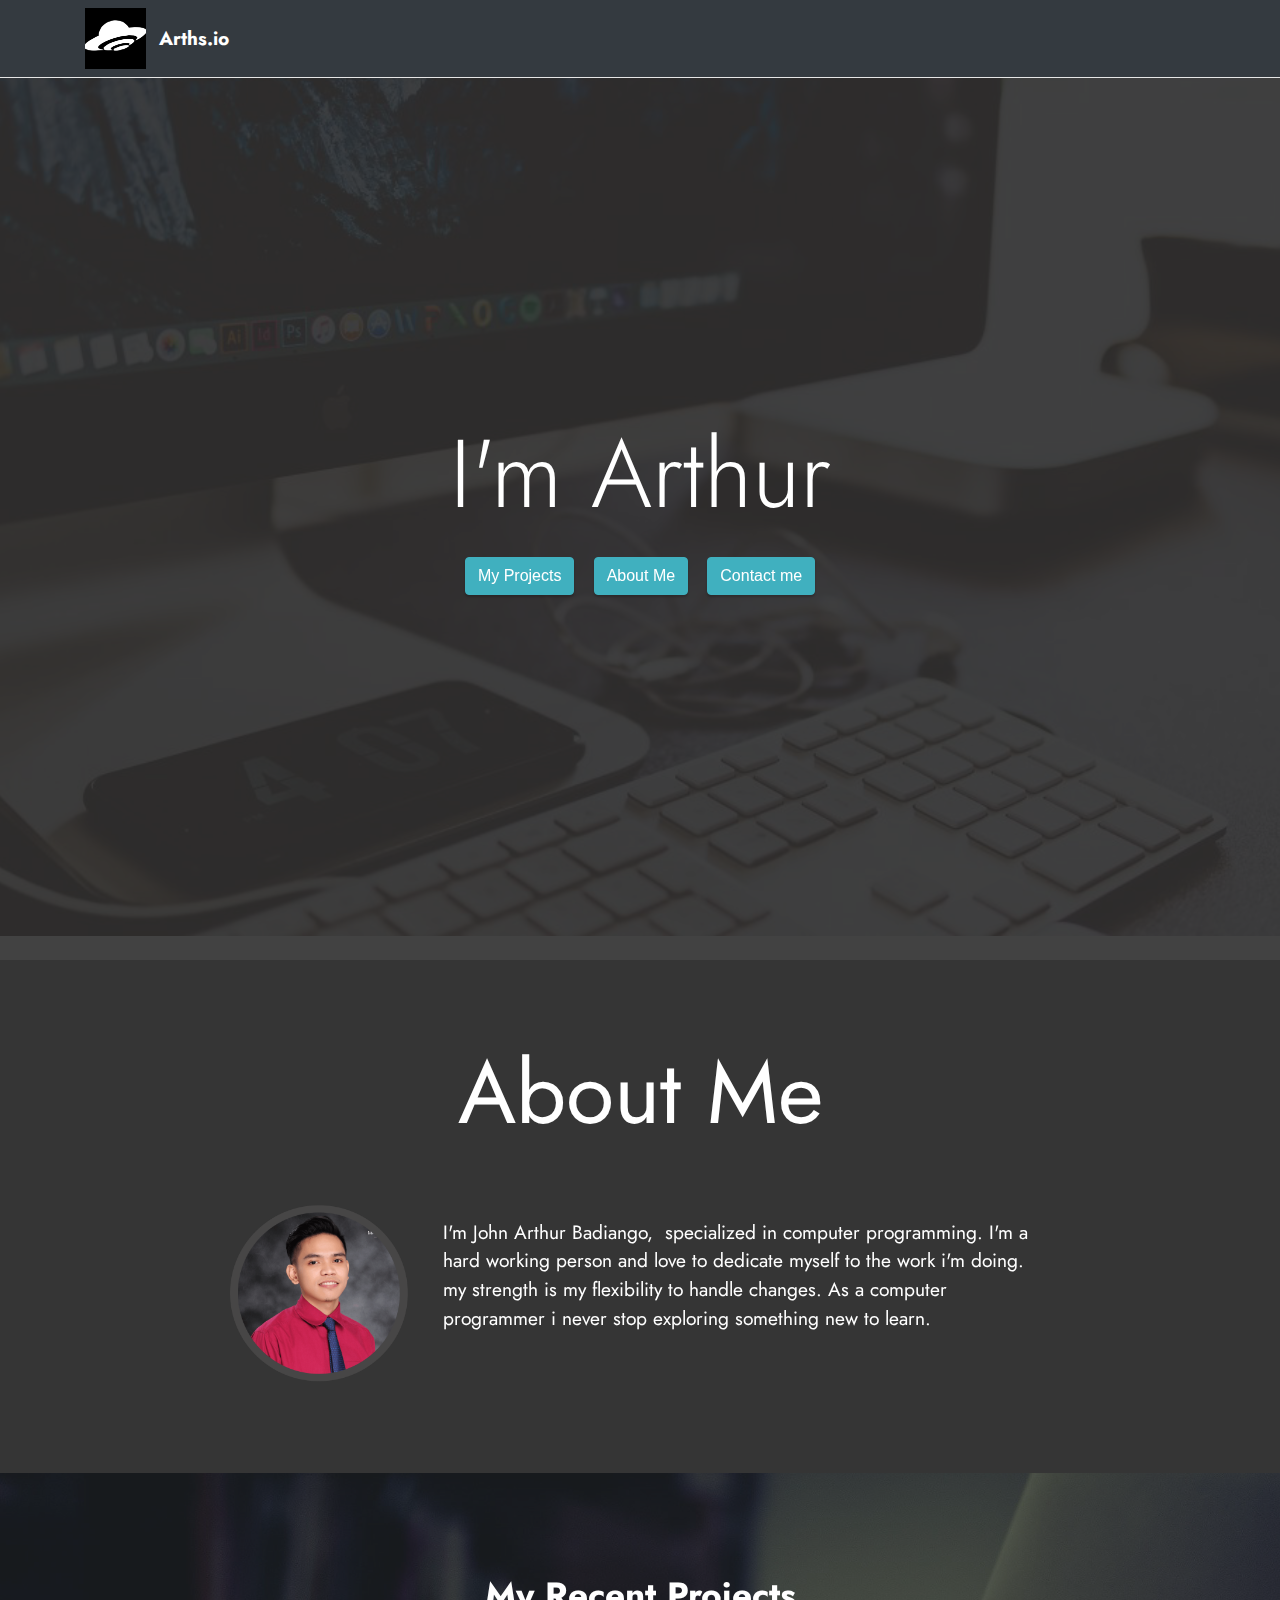
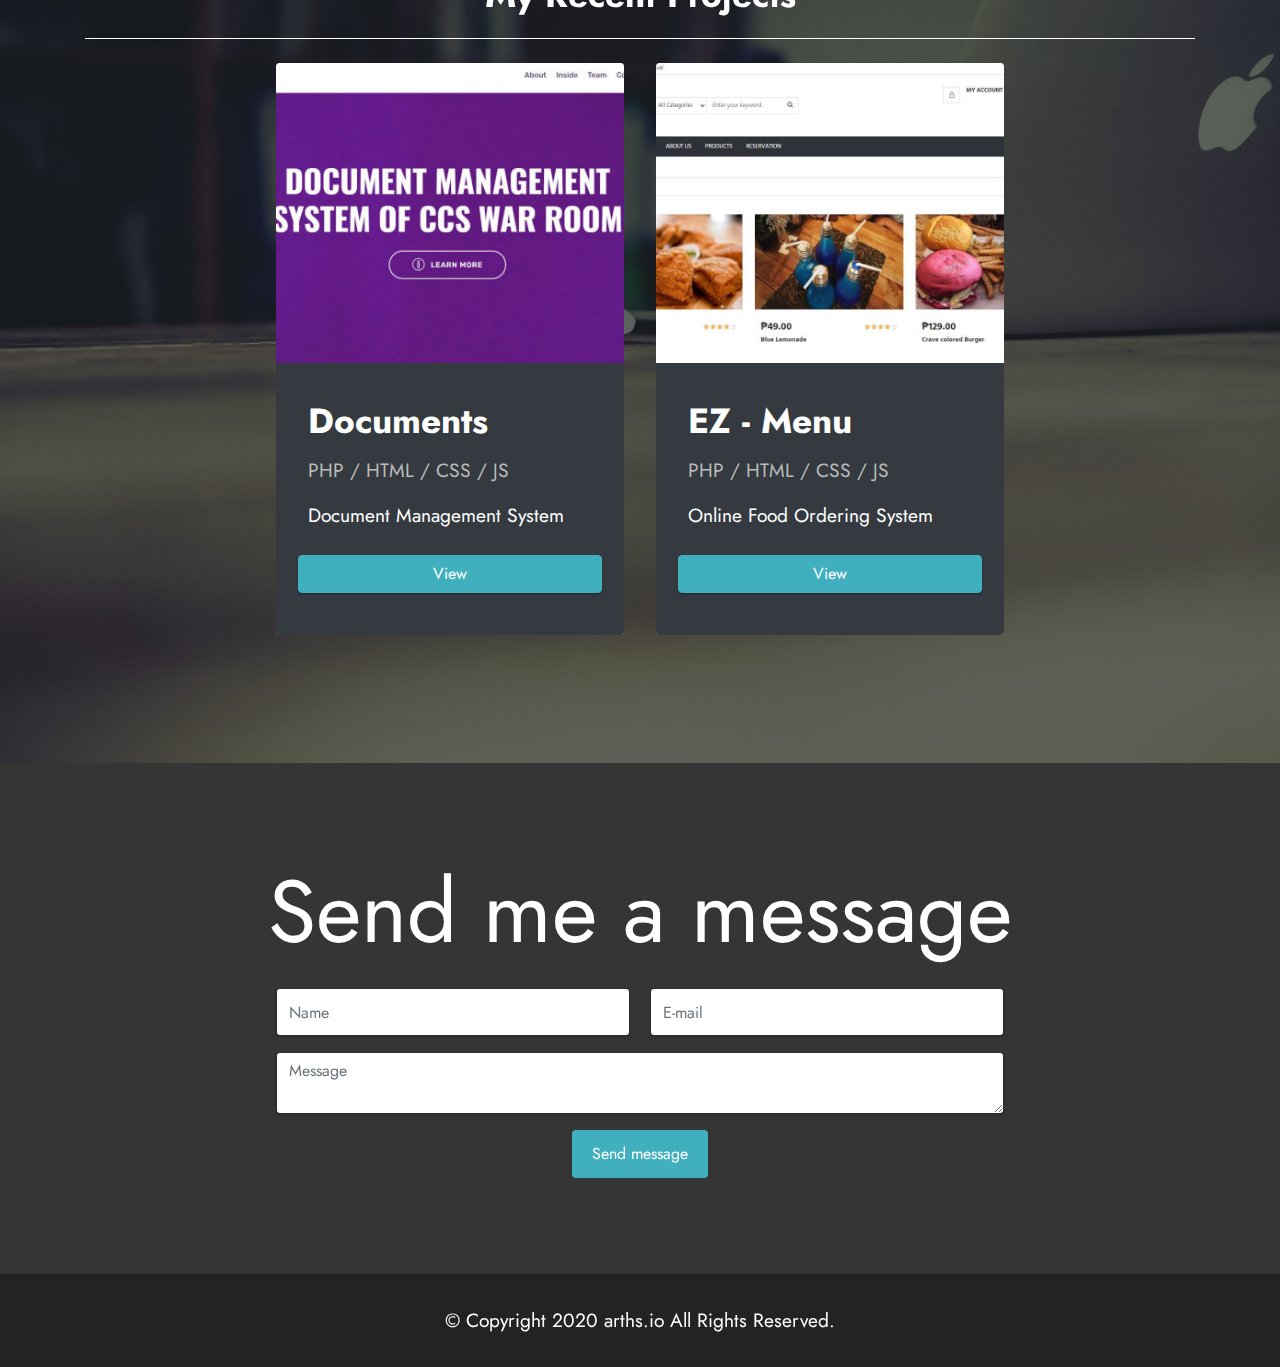
==== index.html @ 07b7903d "portfolio" ====
<!DOCTYPE html>
<html  >
<head>
  <!-- Site made with Mobirise Website Builder v5.2.0, https://mobirise.com -->
  <meta charset="UTF-8">
  <meta http-equiv="X-UA-Compatible" content="IE=edge">
  <meta name="generator" content="Mobirise v5.2.0, mobirise.com">
  <meta name="viewport" content="width=device-width, initial-scale=1, minimum-scale=1">
  <link rel="shortcut icon" href="assets/images/ufo-1-121x121.png" type="image/x-icon">
  <meta name="description" content="">
  
  
  <title>arths</title>
  <link rel="stylesheet" href="assets/tether/tether.min.css">
  <link rel="stylesheet" href="assets/bootstrap/css/bootstrap.min.css">
  <link rel="stylesheet" href="assets/bootstrap/css/bootstrap-grid.min.css">
  <link rel="stylesheet" href="assets/bootstrap/css/bootstrap-reboot.min.css">
  <link rel="stylesheet" href="assets/dropdown/css/style.css">
  <link rel="stylesheet" href="assets/formstyler/jquery.formstyler.css">
  <link rel="stylesheet" href="assets/formstyler/jquery.formstyler.theme.css">
  <link rel="stylesheet" href="assets/datepicker/jquery.datetimepicker.min.css">
  <link rel="stylesheet" href="assets/theme/css/style.css">
  <link rel="preload" as="style" href="assets/mobirise/css/mbr-additional.css"><link rel="stylesheet" href="assets/mobirise/css/mbr-additional.css" type="text/css">
  
  
  
  
</head>
<body>
  
  <section class="menu cid-s48OLK6784" once="menu" id="menu1-h">
    
    <nav class="navbar navbar-dropdown bg-dark navbar-fixed-top navbar-expand-lg">
        <div class="container">
            <div class="navbar-brand">
                <span class="navbar-logo">
                    <a href="https://mobiri.se">
                        <img src="assets/images/ufo-1-121x121.png" alt="Mobirise" style="height: 3.8rem;">
                    </a>
                </span>
                <span class="navbar-caption-wrap"><a class="navbar-caption text-white display-7" href="index.html">Arths.io</a></span>
            </div>
            <!--<button class="navbar-toggler" type="button" data-toggle="collapse" data-target="#navbarSupportedContent" aria-controls="navbarNavAltMarkup" aria-expanded="false" aria-label="Toggle navigation" mbr-if="showItems">-->
            <!--    <div class="hamburger">-->
            <!--        <span></span>-->
            <!--        <span></span>-->
            <!--        <span></span>-->
            <!--        <span></span>-->
            <!--    </div>-->
            <!--</button>-->
            <!--<div class="collapse navbar-collapse" id="navbarSupportedContent">-->
            <!--    <ul mbr-menu class="navbar-nav nav-dropdown" mbr-theme-style="display-4" mbr-class="{'nav-right': !showButtons,'navbar-nav-top-padding': isPublish && !showBrand && !showLogo}"><li class="nav-item"><a class="nav-link link text-black" href="https://mobirise.com" data-app-selector=".nav-link,.dropdown-item" data-app-placeholder="Type Text">-->
            <!--                Menu Item 1</a></li><li class="nav-item"><a class="nav-link link text-black" href="https://mobirise.com" data-app-selector=".nav-link,.dropdown-item" data-app-placeholder="Type Text">-->
            <!--                Menu Item 2</a></li></ul>-->
            <!--    <div class="icons-menu" mbr-if="showIcons">-->
            <!--        <a class="iconfont-wrapper" href="https://mobiri.se" target="_blank">-->
            <!--            <span mbr-icon class="p-2 mbr-iconfont socicon-facebook socicon"></span>-->
            <!--        </a>-->
            <!--        <a class="iconfont-wrapper" href="https://mobiri.se" target="_blank" mbr-if="iconsAmount > 1">-->
            <!--            <span mbr-icon class="p-2 mbr-iconfont socicon-twitter socicon"></span>-->
            <!--        </a>-->
            <!--        <a class="iconfont-wrapper" href="https://mobiri.se" target="_blank" mbr-if="iconsAmount > 2">-->
            <!--            <span mbr-icon class="p-2 mbr-iconfont socicon-instagram socicon"></span>-->
            <!--        </a>-->
            <!--        <a class="iconfont-wrapper" href="https://mobiri.se" target="_blank" mbr-if="iconsAmount > 3">-->
            <!--            <span mbr-icon class="p-2 mbr-iconfont socicon-linkedin socicon"></span>-->
            <!--        </a>-->
            <!--    </div>-->
            <!--    <div mbr-if="showButtons" mbr-buttons mbr-theme-style="display-4" class="navbar-buttons mbr-section-btn"><a class="btn btn-primary" href="https://mobiri.se" data-app-placeholder="Type Text">-->
            <!--            Download Now</a></div>-->
            <!--</div>-->
        </div>
    </nav>

</section>

<section class="header1 cid-s48MCQYojq mbr-fullscreen mbr-parallax-background" id="header1-f">

    

    <div class="mbr-overlay" style="opacity: 0.9; background-color: rgb(46, 46, 46);"></div>

    <div class="align-center container">
        <div class="row justify-content-center">
            <div class="col-12 col-lg-8">
                <h1 class="mbr-section-title mbr-fonts-style mb-3 display-1">I'm Arthur</h1>
                <!--<h2 class="mbr-section-title mbr-fonts-style mb-3" data-app-selector=".mbr-section-title" mbr-theme-style="display-2" mbr-if="showSubitle">Header Subtitle</h2>-->
                <!--<p class="mbr-text mbr-fonts-style" mbr-theme-style="display-7" mbr-if="showText" data-app-selector=".mbr-text, .mbr-section-btn"></p>-->
                <div class="mbr-section-btn mt-3">
                    <a class="btn btn-success" id="button2" href="#myfeatures">My Projects</a>
                    <a class="btn btn-success" id="button1" href="#content1-8">About Me</a>
                    <a class="btn btn-success" id="button3" href="#bottom">Contact me</a>
                </div>
            </div>
        </div>
    </div>
</section>



<section class="content1 cid-s48udlf8KU" id="content1-8">
    
    <div class="container">
        <div class="row justify-content-center">
            <div class="title col-12 col-md-9">
                <h3 class="mbr-section-title text-center mbr-fonts-style align-center mb-4 display-2"><strong>About Me</strong></h3>
                <div class="row">
                    <div class="col-md-3"><img src="assets/images/dsc-5169-copy-1200x1800.png" class="img-fluid" alt="Responsive image"></div>
                <div class="col-md-9 mt-5"><h4 class="mbr-section-subtitle align-center mbr-fonts-style mb-4 display-7">I'm John Arthur Badiango,&nbsp; specialized in computer programming. I'm a hard working person and love to dedicate myself to the work i'm doing. my strength is my flexibility to handle changes. As a computer programmer i never stop exploring something new to learn.</h4></div>
                </div>
                
            </div>
        </div>
    </div>
</section>

<link rel="stylesheet" href="https://cdnjs.cloudflare.com/ajax/libs/font-awesome/5.15.2/css/all.min.css" integrity="sha512-HK5fgLBL+xu6dm/Ii3z4xhlSUyZgTT9tuc/hSrtw6uzJOvgRr2a9jyxxT1ely+B+xFAmJKVSTbpM/CuL7qxO8w==" crossorigin="anonymous" class="cid-smIak7RIf9" id="features4-t" data-rv-view="23"><section class="features4 cid-smIak7RIf9" id="features4-t">
    
    <div class="mbr-overlay"></div>
    <div class="container" id="myfeatures">
        <div class="mbr-section-head">
            <h4 class="mbr-section-title mbr-fonts-style align-center mb-0 display-5">
                <strong>My Recent Projects</strong></h4>
                <hr style="border-color: white;">
            
        </div>
        <div class="row mt-4 justify-content-center">
            
            <div class="item features-image сol-12 col-md-6 col-lg-4">
                <div class="item-wrapper">
                    <div class="item-img">
                        <img src="assets/images/img1-676x326.jpg" alt="" title="" data-slide-to="1">
                    </div>
                    <div class="bg-dark item-content">
                        <h5 class="item-title mbr-fonts-style display-5"><strong>Documents</strong></h5>
                        <h6 class="item-subtitle mbr-fonts-style mt-1 display-7">PHP / HTML / CSS / JS</h6>
                        <p class="mbr-text mbr-fonts-style mt-3 display-7">Document Management System</p>
                    </div>
                    <div class="bg-dark mbr-section-btn item-footer mt-2"><a href="document.html" class="btn item-btn btn-block mx-auto btn-success display-7">View <i class="far fa-eye"></i></a></div>
                </div>
            </div><div class="item features-image сol-12 col-md-6 col-lg-4">
                <div class="item-wrapper">
                    <div class="item-img">
                        <img src="assets/images/img4-1-1352x654.jpeg" alt="" title="" data-slide-to="0">
                    </div>
                    <div class="bg-dark item-content">
                        <h5 class="item-title mbr-fonts-style display-5"><strong>EZ - Menu</strong></h5>
                        <h6 class="item-subtitle mbr-fonts-style mt-1 display-7">PHP / HTML / CSS / JS</h6>
                        <p class="mbr-text mbr-fonts-style mt-3 display-7">Online Food Ordering System</p>
                    </div>
                    <div class="bg-dark mbr-section-btn item-footer mt-2"><a href="ezmenu.html" class="btn item-btn btn-block mx-auto btn-success display-7">View <i class="far fa-eye"></i></a></div>
                </div>
            </div>
            
            
        </div>
    </div>
</section>

<link rel="stylesheet" href="https://maxcdn.bootstrapcdn.com/bootstrap/4.0.0/css/bootstrap.min.css" integrity="sha384-Gn5384xqQ1aoWXA+058RXPxPg6fy4IWvTNh0E263XmFcJlSAwiGgFAW/dAiS6JXm" crossorigin="anonymous" class="cid-smHNnNqln0" id="form5-q" data-rv-view="28"><section class="form5 cid-smHNnNqln0" id="form5-q">
    
    
    <div class="container">
        <div class="mbr-section-head">
            <h3 class="mbr-section-title mbr-fonts-style align-center mb-0 display-2">
                <strong>Send me a message</strong></h3>
            
        </div>
        <div class="row justify-content-center mt-4">
            <div class="col-lg-8 mx-auto mbr-form" data-form-type="formoid">
                <form action="https://mobirise.eu/" method="POST" class="mbr-form form-with-styler" data-form-title="Form Name"><input type="hidden" name="email" data-form-email="true" value="Rik1Kas/Vn5jPaZsHvzAjmr/FyeRSKCaQWYk3xLaTQ1OMbA3KmXrTFgpKzjuyx1OsBD41f07vSm/lu/ylzJiJzJY7ZS8vFQlVOP4/KfRoni0XrSpTKYm0X6JMeEGeYXq">
                    <div class="">
                        <div hidden="hidden" data-form-alert="" class="alert alert-success col-12">Thank you for sending me a message</div>
                        <div hidden="hidden" data-form-alert-danger="" class="alert alert-danger col-12">Oops...! some
                            problem!</div>
                    </div>
                    <div class="dragArea row">
                        <div class="col-md col-sm-12 form-group" data-for="name">
                            <input type="text" name="name" placeholder="Name" data-form-field="name" class="form-control" value="" id="name-form5-q">
                        </div>
                        <div class="col-md col-sm-12 form-group" data-for="email">
                            <input type="email" name="email" placeholder="E-mail" data-form-field="email" class="form-control" value="" id="email-form5-q">
                        </div>
                        
                        <div class="col-12 form-group" data-for="textarea">
                            <textarea name="textarea" placeholder="Message" data-form-field="textarea" class="form-control" id="textarea-form5-q"></textarea>
                        </div>
                        <div class="col-lg-12 col-md-12 col-sm-12 align-center mbr-section-btn"><button type="submit" class="btn display-4 text-white" style="background-color: #40b0bf;">Send message</button></div>
                    </div>
                </form>
            </div>
        </div>
    </div>
</section>

<section class="footer3 cid-s48P1Icc8J" once="footers" id="footer3-i">

    

    

    <div class="container">
        <div class="media-container-row align-center mbr-white">
            <!--<div class="row row-links" mbr-if="menuItems > 0">-->
            <!--    <ul class="foot-menu" mbr-list mbr-list-grow="menuItems">-->
            <!--        <li mbr-text class="foot-menu-item mbr-fonts-style" mbr-theme-style="display-7" data-app-selector="foot-menu-item"><a href="https://mobirise.com/help/" class="text-success">Help Center</a></li>-->
            <!--        <li mbr-text class="foot-menu-item mbr-fonts-style" mbr-theme-style="display-7" data-app-selector="foot-menu-item"><a href="http://forums.mobirise.com/" class="text-success">Mobirise Forums</a></li>-->
            <!--        <li mbr-text class="foot-menu-item mbr-fonts-style" mbr-theme-style="display-7" data-app-selector="foot-menu-item"><a href="https://mobirise.com/" class="text-success">Mobirise.com</a></li>-->
                    
                    
            <!--    </ul>-->
            <!--</div>-->
            <!--<div class="row social-row" mbr-if="socialItems > 0">-->
            <!--    <div mbr-list mbr-list-grow="socialItems" class="social-list align-right pb-2">-->
            <!--        <div class="soc-item">-->
            <!--            <a href="https://twitter.com/mobirise" target="_blank">-->
            <!--                <span mbr-icon class="socicon-twitter socicon mbr-iconfont mbr-iconfont-social"></span>-->
            <!--            </a>-->
            <!--        </div>-->
            <!--        <div class="soc-item">-->
            <!--            <a href="https://www.facebook.com/pages/Mobirise/1616226671953247" target="_blank">-->
            <!--                <span mbr-icon class="socicon-facebook socicon mbr-iconfont mbr-iconfont-social"></span>-->
            <!--            </a>-->
            <!--        </div>-->
            <!--        <div class="soc-item">-->
            <!--            <a href="https://instagram.com/mobirise" target="_blank">-->
            <!--                <span mbr-icon class="mbr-iconfont mbr-iconfont-social socicon-instagram socicon"></span>-->
            <!--            </a>-->
            <!--        </div>-->
            <!--    </div>-->
            <!--</div>-->
            <div class="row row-copirayt">
                <p class="mbr-text mb-0 mbr-fonts-style mbr-white align-center display-7">
                    © Copyright 2020 arths.io All Rights Reserved.
                </p>
            </div>
        </div>
    </div>
</section>

<section style="background-color: #fff; font-family: -apple-system, BlinkMacSystemFont, 'Segoe UI', 'Roboto', 'Helvetica Neue', Arial, sans-serif; color:#aaa; font-size:12px; padding: 0; align-items: center; display: flex;"><a href="https://mobirise.site/l" style="flex: 1 1; height: 0rem; padding-left: 1rem;"></a></section>

<script class="cid-s48MCQYojq" id="header1-f" data-rv-view="17">
    $("#button1").click(function() {
    $('html,body').animate({
        scrollTop: $(".content1").offset().top},
        'slow');
});
$("#button2").click(function() {
    $('html,body').animate({
        scrollTop: $(".features4").offset().top},
        'slow');
});
$("#button3").click(function() {
    $('html,body').animate({
        scrollTop: $(".form5").offset().top},
        'slow');
});
</script>

<script src="assets/web/assets/jquery/jquery.min.js"></script>  <script src="assets/popper/popper.min.js"></script>  <script src="assets/tether/tether.min.js"></script>  <script src="assets/bootstrap/js/bootstrap.min.js"></script>  <script src="assets/smoothscroll/smooth-scroll.js"></script>  <script src="assets/parallax/jarallax.min.js"></script>  <script src="assets/dropdown/js/nav-dropdown.js"></script>  <script src="assets/dropdown/js/navbar-dropdown.js"></script>  <script src="assets/touchswipe/jquery.touch-swipe.min.js"></script>  <script src="assets/formstyler/jquery.formstyler.js"></script>  <script src="assets/formstyler/jquery.formstyler.min.js"></script>  <script src="assets/datepicker/jquery.datetimepicker.full.js"></script>  <script src="assets/theme/js/script.js"></script>  <script src="assets/formoid/formoid.min.js"></script>  
  
  
</body>
</html>
---- assets/dropdown/css/style.css ----
.navbar-dropdown {
  left: 0;
  padding: 0;
  position: absolute;
  right: 0;
  top: 0;
  transition: all 0.45s ease;
  z-index: 1030;
  background: #282828; }
  .navbar-dropdown .navbar-logo {
    margin-right: 0.8rem;
    transition: margin 0.3s ease-in-out;
    vertical-align: middle; }
    .navbar-dropdown .navbar-logo img {
      height: 3.125rem;
      transition: all 0.3s ease-in-out; }
    .navbar-dropdown .navbar-logo.mbr-iconfont {
      font-size: 3.125rem;
      line-height: 3.125rem; }
  .navbar-dropdown .navbar-caption {
    font-weight: 700;
    white-space: normal;
    vertical-align: -4px;
    line-height: 3.125rem !important; }
    .navbar-dropdown .navbar-caption, .navbar-dropdown .navbar-caption:hover {
      color: inherit;
      text-decoration: none; }
  .navbar-dropdown .mbr-iconfont + .navbar-caption {
    vertical-align: -1px; }
  .navbar-dropdown.navbar-fixed-top {
    position: fixed; }
  .navbar-dropdown .navbar-brand span {
    vertical-align: -4px; }
  .navbar-dropdown.bg-color.transparent {
    background: none; }
  .navbar-dropdown.navbar-short .navbar-brand {
    padding: 0.625rem 0; }
    .navbar-dropdown.navbar-short .navbar-brand span {
      vertical-align: -1px; }
  .navbar-dropdown.navbar-short .navbar-caption {
    line-height: 2.375rem !important;
    vertical-align: -2px; }
  .navbar-dropdown.navbar-short .navbar-logo {
    margin-right: 0.5rem; }
    .navbar-dropdown.navbar-short .navbar-logo img {
      height: 2.375rem; }
    .navbar-dropdown.navbar-short .navbar-logo.mbr-iconfont {
      font-size: 2.375rem;
      line-height: 2.375rem; }
  .navbar-dropdown.navbar-short .mbr-table-cell {
    height: 3.625rem; }
  .navbar-dropdown .navbar-close {
    left: 0.6875rem;
    position: fixed;
    top: 0.75rem;
    z-index: 1000; }
  .navbar-dropdown .hamburger-icon {
    content: "";
    display: inline-block;
    vertical-align: middle;
    width: 16px;
    -webkit-box-shadow: 0 -6px 0 1px #282828,0 0 0 1px #282828,0 6px 0 1px #282828;
    -moz-box-shadow: 0 -6px 0 1px #282828,0 0 0 1px #282828,0 6px 0 1px #282828;
    box-shadow: 0 -6px 0 1px #282828,0 0 0 1px #282828,0 6px 0 1px #282828; }

.dropdown-menu .dropdown-toggle[data-toggle="dropdown-submenu"]::after {
  border-bottom: 0.35em solid transparent;
  border-left: 0.35em solid;
  border-right: 0;
  border-top: 0.35em solid transparent;
  margin-left: 0.3rem; }

.dropdown-menu .dropdown-item:focus {
  outline: 0; }

.nav-dropdown {
  font-size: 0.75rem;
  font-weight: 500;
  height: auto !important; }
  .nav-dropdown .nav-btn {
    padding-left: 1rem; }
  .nav-dropdown .link {
    margin: .667em 1.667em;
    font-weight: 500;
    padding: 0;
    transition: color .2s ease-in-out; }
    .nav-dropdown .link.dropdown-toggle {
      margin-right: 2.583em; }
      .nav-dropdown .link.dropdown-toggle::after {
        margin-left: .25rem;
        border-top: 0.35em solid;
        border-right: 0.35em solid transparent;
        border-left: 0.35em solid transparent;
        border-bottom: 0; }
      .nav-dropdown .link.dropdown-toggle[aria-expanded="true"] {
        margin: 0;
        padding: 0.667em 3.263em  0.667em 1.667em; }
  .nav-dropdown .link::after,
  .nav-dropdown .dropdown-item::after {
    color: inherit; }
  .nav-dropdown .btn {
    font-size: 0.75rem;
    font-weight: 700;
    letter-spacing: 0;
    margin-bottom: 0;
    padding-left: 1.25rem;
    padding-right: 1.25rem; }
  .nav-dropdown .dropdown-menu {
    border-radius: 0;
    border: 0;
    left: 0;
    margin: 0;
    padding-bottom: 1.25rem;
    padding-top: 1.25rem;
    position: relative; }
  .nav-dropdown .dropdown-submenu {
    margin-left: 0.125rem;
    top: 0; }
  .nav-dropdown .dropdown-item {
    font-weight: 500;
    line-height: 2;
    padding: 0.3846em 4.615em 0.3846em 1.5385em;
    position: relative;
    transition: color .2s ease-in-out, background-color .2s ease-in-out; }
    .nav-dropdown .dropdown-item::after {
      margin-top: -0.3077em;
      position: absolute;
      right: 1.1538em;
      top: 50%; }
    .nav-dropdown .dropdown-item:focus, .nav-dropdown .dropdown-item:hover {
      background: none; }

@media (max-width: 767px) {
  .nav-dropdown.navbar-toggleable-sm {
    bottom: 0;
    display: none;
    left: 0;
    overflow-x: hidden;
    position: fixed;
    top: 0;
    transform: translateX(-100%);
    -ms-transform: translateX(-100%);
    -webkit-transform: translateX(-100%);
    width: 18.75rem;
    z-index: 999; } }
.nav-dropdown.navbar-toggleable-xl {
  bottom: 0;
  display: none;
  left: 0;
  overflow-x: hidden;
  position: fixed;
  top: 0;
  transform: translateX(-100%);
  -ms-transform: translateX(-100%);
  -webkit-transform: translateX(-100%);
  width: 18.75rem;
  z-index: 999; }

.nav-dropdown-sm {
  display: block !important;
  overflow-x: hidden;
  overflow: auto;
  padding-top: 3.875rem; }
  .nav-dropdown-sm::after {
    content: "";
    display: block;
    height: 3rem;
    width: 100%; }
  .nav-dropdown-sm.collapse.in ~ .navbar-close {
    display: block !important; }
  .nav-dropdown-sm.collapsing, .nav-dropdown-sm.collapse.in {
    transform: translateX(0);
    -ms-transform: translateX(0);
    -webkit-transform: translateX(0);
    transition: all 0.25s ease-out;
    -webkit-transition: all 0.25s ease-out;
    background: #282828; }
  .nav-dropdown-sm.collapsing[aria-expanded="false"] {
    transform: translateX(-100%);
    -ms-transform: translateX(-100%);
    -webkit-transform: translateX(-100%); }
  .nav-dropdown-sm .nav-item {
    display: block;
    margin-left: 0 !important;
    padding-left: 0; }
  .nav-dropdown-sm .link,
  .nav-dropdown-sm .dropdown-item {
    border-top: 1px dotted rgba(255, 255, 255, 0.1);
    font-size: 0.8125rem;
    line-height: 1.6;
    margin: 0 !important;
    padding: 0.875rem 2.4rem 0.875rem 1.5625rem !important;
    position: relative;
    white-space: normal; }
    .nav-dropdown-sm .link:focus, .nav-dropdown-sm .link:hover,
    .nav-dropdown-sm .dropdown-item:focus,
    .nav-dropdown-sm .dropdown-item:hover {
      background: rgba(0, 0, 0, 0.2) !important;
      color: #c0a375; }
  .nav-dropdown-sm .nav-btn {
    position: relative;
    padding: 1.5625rem 1.5625rem 0 1.5625rem; }
    .nav-dropdown-sm .nav-btn::before {
      border-top: 1px dotted rgba(255, 255, 255, 0.1);
      content: "";
      left: 0;
      position: absolute;
      top: 0;
      width: 100%; }
    .nav-dropdown-sm .nav-btn + .nav-btn {
      padding-top: 0.625rem; }
      .nav-dropdown-sm .nav-btn + .nav-btn::before {
        display: none; }
  .nav-dropdown-sm .btn {
    padding: 0.625rem 0; }
  .nav-dropdown-sm .dropdown-toggle[data-toggle="dropdown-submenu"]::after {
    margin-left: .25rem;
    border-top: 0.35em solid;
    border-right: 0.35em solid transparent;
    border-left: 0.35em solid transparent;
    border-bottom: 0; }
  .nav-dropdown-sm .dropdown-toggle[data-toggle="dropdown-submenu"][aria-expanded="true"]::after {
    border-top: 0;
    border-right: 0.35em solid transparent;
    border-left: 0.35em solid transparent;
    border-bottom: 0.35em solid; }
  .nav-dropdown-sm .dropdown-menu {
    margin: 0;
    padding: 0;
    position: relative;
    top: 0;
    left: 0;
    width: 100%;
    border: 0;
    float: none;
    border-radius: 0;
    background: none; }
  .nav-dropdown-sm .dropdown-submenu {
    left: 100%;
    margin-left: 0.125rem;
    margin-top: -1.25rem;
    top: 0; }

.navbar-toggleable-sm .nav-dropdown .dropdown-menu {
  position: absolute; }

.navbar-toggleable-sm .nav-dropdown .dropdown-submenu {
  left: 100%;
  margin-left: 0.125rem;
  margin-top: -1.25rem;
  top: 0; }

.navbar-toggleable-sm.opened .nav-dropdown .dropdown-menu {
  position: relative; }

.navbar-toggleable-sm.opened .nav-dropdown .dropdown-submenu {
  left: 0;
  margin-left: 00rem;
  margin-top: 0rem;
  top: 0; }

.is-builder .nav-dropdown.collapsing {
  transition: none !important; }

/*# sourceMappingURL=style.css.map */
---- assets/theme/css/style.css ----
section {
  background-color: #ffffff;
}

body {
  font-style: normal;
  line-height: 1.5;
  font-weight: 400;
  color: #232323;
  position: relative;
}

section,
.container,
.container-fluid {
  position: relative;
  word-wrap: break-word;
}

a.mbr-iconfont:hover {
  text-decoration: none;
}

.article .lead p,
.article .lead ul,
.article .lead ol,
.article .lead pre,
.article .lead blockquote {
  margin-bottom: 0;
}

a {
  font-style: normal;
  font-weight: 400;
  cursor: pointer;
}

a, a:hover {
  text-decoration: none;
}

.mbr-section-title {
  font-style: normal;
  line-height: 1.3;
}

.mbr-section-subtitle {
  line-height: 1.3;
}

.mbr-text {
  font-style: normal;
  line-height: 1.7;
}

h1,
h2,
h3,
h4,
h5,
h6,
.display-1,
.display-2,
.display-4,
.display-5,
.display-7,
span,
p,
a {
  line-height: 1;
  word-break: break-word;
  word-wrap: break-word;
  font-weight: 400;
}

b,
strong {
  font-weight: bold;
}

input:-webkit-autofill, input:-webkit-autofill:hover, input:-webkit-autofill:focus, input:-webkit-autofill:active {
  -webkit-transition-delay: 9999s;
          transition-delay: 9999s;
  -webkit-transition-property: background-color, color;
  transition-property: background-color, color;
}

textarea[type="hidden"] {
  display: none;
}

section {
  background-position: 50% 50%;
  background-repeat: no-repeat;
  background-size: cover;
}

section .mbr-background-video,
section .mbr-background-video-preview {
  position: absolute;
  bottom: 0;
  left: 0;
  right: 0;
  top: 0;
}

.hidden {
  visibility: hidden;
}

.mbr-z-index20 {
  z-index: 20;
}

/*! Base colors */
.mbr-white {
  color: #ffffff;
}

.mbr-black {
  color: #111111;
}

.mbr-bg-white {
  background-color: #ffffff;
}

.mbr-bg-black {
  background-color: #000000;
}

/*! Text-aligns */
.align-left {
  text-align: left;
}

.align-center {
  text-align: center;
}

.align-right {
  text-align: right;
}

/*! Font-weight  */
.mbr-light {
  font-weight: 300;
}

.mbr-regular {
  font-weight: 400;
}

.mbr-semibold {
  font-weight: 500;
}

.mbr-bold {
  font-weight: 700;
}

/*! Media  */
.media-content {
  -ms-flex-preferred-size: 100%;
      flex-basis: 100%;
}

.media-container-row {
  display: -webkit-box;
  display: -ms-flexbox;
  display: flex;
  -webkit-box-orient: horizontal;
  -webkit-box-direction: normal;
      -ms-flex-direction: row;
          flex-direction: row;
  -ms-flex-wrap: wrap;
      flex-wrap: wrap;
  -webkit-box-pack: center;
      -ms-flex-pack: center;
          justify-content: center;
  -ms-flex-line-pack: center;
      align-content: center;
  -webkit-box-align: start;
      -ms-flex-align: start;
          align-items: start;
}

.media-container-row .media-size-item {
  width: 400px;
}

.media-container-column {
  display: -webkit-box;
  display: -ms-flexbox;
  display: flex;
  -webkit-box-orient: vertical;
  -webkit-box-direction: normal;
      -ms-flex-direction: column;
          flex-direction: column;
  -ms-flex-wrap: wrap;
      flex-wrap: wrap;
  -webkit-box-pack: center;
      -ms-flex-pack: center;
          justify-content: center;
  -ms-flex-line-pack: center;
      align-content: center;
  -webkit-box-align: stretch;
      -ms-flex-align: stretch;
          align-items: stretch;
}

.media-container-column > * {
  width: 100%;
}

@media (min-width: 992px) {
  .media-container-row {
    -ms-flex-wrap: nowrap;
        flex-wrap: nowrap;
  }
}

figure {
  margin-bottom: 0;
  overflow: hidden;
}

figure[mbr-media-size] {
  -webkit-transition: width 0.1s;
  transition: width 0.1s;
}

img,
iframe {
  display: block;
  width: 100%;
}

.card {
  background-color: transparent;
  border: none;
}

.card-box {
  width: 100%;
}

.card-img {
  text-align: center;
  -ms-flex-negative: 0;
      flex-shrink: 0;
  -webkit-flex-shrink: 0;
}

.media {
  max-width: 100%;
  margin: 0 auto;
}

.mbr-figure {
  -ms-flex-item-align: center;
      -ms-grid-row-align: center;
      align-self: center;
}

.media-container > div {
  max-width: 100%;
}

.mbr-figure img,
.card-img img {
  width: 100%;
}

@media (max-width: 991px) {
  .media-size-item {
    width: auto !important;
  }
  .media {
    width: auto;
  }
  .mbr-figure {
    width: 100% !important;
  }
}

/*! Buttons */
.mbr-section-btn {
  margin-left: -0.6rem;
  margin-right: -0.6rem;
  font-size: 0;
}

.btn {
  font-weight: 600;
  border-width: 1px;
  font-style: normal;
  margin: 0.6rem 0.6rem;
  white-space: normal;
  -webkit-transition: all 0.2s ease-in-out;
  transition: all 0.2s ease-in-out;
  display: -webkit-inline-box;
  display: -ms-inline-flexbox;
  display: inline-flex;
  -webkit-box-align: center;
      -ms-flex-align: center;
          align-items: center;
  -webkit-box-pack: center;
      -ms-flex-pack: center;
          justify-content: center;
  word-break: break-word;
}

.btn-sm {
  font-weight: 600;
  letter-spacing: 0px;
  -webkit-transition: all 0.3s ease-in-out;
  transition: all 0.3s ease-in-out;
}

.btn-md {
  font-weight: 600;
  letter-spacing: 0px;
  -webkit-transition: all 0.3s ease-in-out;
  transition: all 0.3s ease-in-out;
}

.btn-lg {
  font-weight: 600;
  letter-spacing: 0px;
  -webkit-transition: all 0.3s ease-in-out;
  transition: all 0.3s ease-in-out;
}

.btn-form {
  margin: 0;
}

.btn-form:hover {
  cursor: pointer;
}

nav .mbr-section-btn {
  margin-left: 0rem;
  margin-right: 0rem;
}

/*! Btn icon margin */
.btn .mbr-iconfont,
.btn.btn-sm .mbr-iconfont {
  -webkit-box-ordinal-group: 2;
      -ms-flex-order: 1;
          order: 1;
  cursor: pointer;
  margin-left: 0.5rem;
  vertical-align: sub;
}

.btn.btn-md .mbr-iconfont,
.btn.btn-md .mbr-iconfont {
  margin-left: 0.8rem;
}

.mbr-regular {
  font-weight: 400;
}

.mbr-semibold {
  font-weight: 500;
}

.mbr-bold {
  font-weight: 700;
}

[type="submit"] {
  -webkit-appearance: none;
}

/*! Full-screen */
.mbr-fullscreen .mbr-overlay {
  min-height: 100vh;
}

.mbr-fullscreen {
  display: -webkit-box;
  display: -ms-flexbox;
  display: flex;
  display: -moz-flex;
  display: -ms-flex;
  display: -o-flex;
  -webkit-box-align: center;
      -ms-flex-align: center;
          align-items: center;
  min-height: 100vh;
  padding-top: 3rem;
  padding-bottom: 3rem;
}

/*! Map */
.map {
  height: 25rem;
  position: relative;
}

.map iframe {
  width: 100%;
  height: 100%;
}

/*! Scroll to top arrow */
.mbr-arrow-up {
  bottom: 25px;
  right: 90px;
  position: fixed;
  text-align: right;
  z-index: 5000;
  color: #ffffff;
  font-size: 22px;
}

.mbr-arrow-up a {
  background: rgba(0, 0, 0, 0.2);
  border-radius: 50%;
  color: #fff;
  display: inline-block;
  height: 60px;
  width: 60px;
  border: 2px solid #fff;
  outline-style: none !important;
  position: relative;
  text-decoration: none;
  -webkit-transition: all 0.3s ease-in-out;
  transition: all 0.3s ease-in-out;
  cursor: pointer;
  text-align: center;
}

.mbr-arrow-up a:hover {
  background-color: rgba(0, 0, 0, 0.4);
}

.mbr-arrow-up a i {
  line-height: 60px;
}

.mbr-arrow-up-icon {
  display: block;
  color: #fff;
}

.mbr-arrow-up-icon::before {
  content: "\203a";
  display: inline-block;
  font-family: serif;
  font-size: 22px;
  line-height: 1;
  font-style: normal;
  position: relative;
  top: 6px;
  left: -4px;
  -webkit-transform: rotate(-90deg);
          transform: rotate(-90deg);
}

/*! Arrow Down */
.mbr-arrow {
  position: absolute;
  bottom: 45px;
  left: 50%;
  width: 60px;
  height: 60px;
  cursor: pointer;
  background-color: rgba(80, 80, 80, 0.5);
  border-radius: 50%;
  -webkit-transform: translateX(-50%);
          transform: translateX(-50%);
}

@media (max-width: 767px) {
  .mbr-arrow {
    display: none;
  }
}

.mbr-arrow > a {
  display: inline-block;
  text-decoration: none;
  outline-style: none;
  -webkit-animation: arrowdown 1.7s ease-in-out infinite;
          animation: arrowdown 1.7s ease-in-out infinite;
  color: #ffffff;
}

.mbr-arrow > a > i {
  position: absolute;
  top: -2px;
  left: 15px;
  font-size: 2rem;
}

#scrollToTop a i::before {
  content: "";
  position: absolute;
  display: block;
  border-bottom: 2.5px solid #fff;
  border-left: 2.5px solid #fff;
  width: 27.8%;
  height: 27.8%;
  left: 50%;
  top: 50%;
  -webkit-transform: rotate(135deg);
  transform: translateY(-30%) translateX(-50%) rotate(135deg);
}

@keyframes arrowdown {
  0% {
    -webkit-transform: translateY(0px);
            transform: translateY(0px);
  }
  50% {
    -webkit-transform: translateY(-5px);
            transform: translateY(-5px);
  }
  100% {
    -webkit-transform: translateY(0px);
            transform: translateY(0px);
  }
}

@-webkit-keyframes arrowdown {
  0% {
    -webkit-transform: translateY(0px);
            transform: translateY(0px);
  }
  50% {
    -webkit-transform: translateY(-5px);
            transform: translateY(-5px);
  }
  100% {
    -webkit-transform: translateY(0px);
            transform: translateY(0px);
  }
}

@media (max-width: 500px) {
  .mbr-arrow-up {
    left: 50%;
    right: auto;
  }
}

/*Gradients animation*/
@keyframes gradient-animation {
  from {
    background-position: 0% 100%;
    -webkit-animation-timing-function: ease-in-out;
            animation-timing-function: ease-in-out;
  }
  to {
    background-position: 100% 0%;
    -webkit-animation-timing-function: ease-in-out;
            animation-timing-function: ease-in-out;
  }
}

@-webkit-keyframes gradient-animation {
  from {
    background-position: 0% 100%;
    -webkit-animation-timing-function: ease-in-out;
            animation-timing-function: ease-in-out;
  }
  to {
    background-position: 100% 0%;
    -webkit-animation-timing-function: ease-in-out;
            animation-timing-function: ease-in-out;
  }
}

.bg-gradient {
  background-size: 200% 200%;
  animation: gradient-animation 5s infinite alternate;
  -webkit-animation: gradient-animation 5s infinite alternate;
}

.menu .navbar-brand {
  display: -webkit-flex;
}

.menu .navbar-brand span {
  display: -webkit-box;
  display: -ms-flexbox;
  display: flex;
  display: -webkit-flex;
}

.menu .navbar-brand .navbar-caption-wrap {
  display: -webkit-flex;
}

.menu .navbar-brand .navbar-logo img {
  display: -webkit-flex;
}

@media (min-width: 768px) and (max-width: 991px) {
  .menu .navbar-toggleable-sm .navbar-nav {
    display: -webkit-box;
    display: -ms-flexbox;
  }
}

@media (max-width: 991px) {
  .menu .navbar-collapse {
    max-height: 93.5vh;
  }
  .menu .navbar-collapse.show {
    overflow: auto;
  }
}

@media (min-width: 992px) {
  .menu .navbar-nav.nav-dropdown {
    display: -webkit-flex;
  }
  .menu .navbar-toggleable-sm .navbar-collapse {
    display: -webkit-flex !important;
  }
  .menu .collapsed .navbar-collapse {
    max-height: 93.5vh;
  }
  .menu .collapsed .navbar-collapse.show {
    overflow: auto;
  }
}

@media (max-width: 767px) {
  .menu .navbar-collapse {
    max-height: 80vh;
  }
}

.nav-link .mbr-iconfont {
  margin-right: .5rem;
}

.navbar {
  display: -webkit-flex;
  -webkit-flex-wrap: wrap;
  -webkit-align-items: center;
  -webkit-justify-content: space-between;
}

.navbar-collapse {
  -webkit-flex-basis: 100%;
  -webkit-flex-grow: 1;
  -webkit-align-items: center;
}

.nav-dropdown .link {
  padding: 0.667em 1.667em !important;
  margin: 0 !important;
}

.nav {
  display: -webkit-flex;
  -webkit-flex-wrap: wrap;
}

.row {
  display: -webkit-flex;
  -webkit-flex-wrap: wrap;
}

.justify-content-center {
  -webkit-justify-content: center;
}

.form-inline {
  display: -webkit-flex;
}

.card-wrapper {
  -webkit-flex: 1;
}

.carousel-control {
  z-index: 10;
  display: -webkit-flex;
}

.carousel-controls {
  display: -webkit-flex;
}

.media {
  display: -webkit-flex;
}

.form-group:focus {
  outline: none;
}

.jq-selectbox__select {
  padding: 7px 0;
  position: relative;
}

.jq-selectbox__dropdown {
  overflow: hidden;
  border-radius: 10px;
  position: absolute;
  top: 100%;
  left: 0 !important;
  width: 100% !important;
}

.jq-selectbox__trigger-arrow {
  right: 0;
  -webkit-transform: translateY(-50%);
          transform: translateY(-50%);
}

.jq-selectbox li {
  padding: 1.07em 0.5em;
}

input[type="range"] {
  padding-left: 0 !important;
  padding-right: 0 !important;
}

.modal-dialog,
.modal-content {
  height: 100%;
}

.modal-dialog .carousel-inner {
  height: calc(100vh - 1.75rem);
}

@media (max-width: 575px) {
  .modal-dialog .carousel-inner {
    height: calc(100vh - 1rem);
  }
}

.carousel-item {
  text-align: center;
}

.carousel-item img {
  margin: auto;
}

.navbar-toggler {
  -webkit-align-self: flex-start;
  -ms-flex-item-align: start;
  align-self: flex-start;
  padding: 0.25rem 0.75rem;
  font-size: 1.25rem;
  line-height: 1;
  background: transparent;
  border: 1px solid transparent;
  border-radius: 0.25rem;
}

.navbar-toggler:focus,
.navbar-toggler:hover {
  text-decoration: none;
}

.navbar-toggler-icon {
  display: inline-block;
  width: 1.5em;
  height: 1.5em;
  vertical-align: middle;
  content: "";
  background: no-repeat center center;
  background-size: 100% 100%;
}

.navbar-toggler-left {
  position: absolute;
  left: 1rem;
}

.navbar-toggler-right {
  position: absolute;
  right: 1rem;
}

.card-img {
  width: auto;
}

.menu .navbar.collapsed:not(.beta-menu) {
  -webkit-box-orient: vertical;
  -webkit-box-direction: normal;
      -ms-flex-direction: column;
          flex-direction: column;
}

.carousel-item.active,
.carousel-item-next,
.carousel-item-prev {
  display: -webkit-box;
  display: -ms-flexbox;
  display: flex;
}

.note-air-layout .dropup .dropdown-menu,
.note-air-layout .navbar-fixed-bottom .dropdown .dropdown-menu {
  bottom: initial !important;
}

html,
body {
  height: auto;
  min-height: 100vh;
}

.dropup .dropdown-toggle::after {
  display: none;
}

.form-asterisk {
  font-family: initial;
  position: absolute;
  top: -2px;
  font-weight: normal;
}

.form-control-label {
  position: relative;
  cursor: pointer;
  margin-bottom: 0.357em;
  padding: 0;
}

.alert {
  color: #ffffff;
  border-radius: 0;
  border: 0;
  font-size: 1.1rem;
  line-height: 1.5;
  margin-bottom: 1.875rem;
  padding: 1.25rem;
  position: relative;
  text-align: center;
}

.alert.alert-form::after {
  background-color: inherit;
  bottom: -7px;
  content: "";
  display: block;
  height: 14px;
  left: 50%;
  margin-left: -7px;
  position: absolute;
  -webkit-transform: rotate(45deg);
          transform: rotate(45deg);
  width: 14px;
}

.form-control {
  background-color: #ffffff;
  background-clip: border-box;
  color: #232323;
  line-height: 1rem !important;
  height: auto;
  padding: 0.6rem 1.2rem;
  -webkit-transition: border-color 0.25s ease 0s;
  transition: border-color 0.25s ease 0s;
  border: 1px solid transparent !important;
  border-radius: 4px;
  -webkit-box-shadow: rgba(0, 0, 0, 0.07) 0px 1px 1px 0px, rgba(0, 0, 0, 0.07) 0px 1px 3px 0px, rgba(0, 0, 0, 0.03) 0px 0px 0px 1px;
          box-shadow: rgba(0, 0, 0, 0.07) 0px 1px 1px 0px, rgba(0, 0, 0, 0.07) 0px 1px 3px 0px, rgba(0, 0, 0, 0.03) 0px 0px 0px 1px;
}

.form-active .form-control:invalid {
  border-color: red;
}

form .row {
  margin-left: -0.6rem;
  margin-right: -0.6rem;
}

form .row [class*="col"] {
  padding-left: 0.6rem;
  padding-right: 0.6rem;
}

form .mbr-section-btn {
  margin: 0;
  padding-left: 0.6rem;
  padding-right: 0.6rem;
}

form .btn {
  display: -webkit-box;
  display: -ms-flexbox;
  display: flex;
  padding: 0.6rem 1.2rem;
  margin: 0;
}

form .form-check-input {
  margin-top: .5;
}

textarea.form-control {
  line-height: 1.5rem !important;
}

.form-group {
  margin-bottom: 1.2rem;
}

.form-control,
form .btn {
  min-height: 48px;
}

.gdpr-block label span.textGDPR input[name='gdpr'] {
  top: 7px;
}

.form-control:focus {
  -webkit-box-shadow: none;
          box-shadow: none;
}

:focus {
  outline: none;
}

.mbr-overlay {
  background-color: #000;
  bottom: 0;
  left: 0;
  opacity: 0.5;
  position: absolute;
  right: 0;
  top: 0;
  z-index: 0;
  pointer-events: none;
}

blockquote {
  font-style: italic;
  padding: 3rem;
  font-size: 1.09rem;
  position: relative;
  border-left: 3px solid;
}

ul,
ol,
pre,
blockquote {
  margin-bottom: 2.3125rem;
}

.mt-4 {
  margin-top: 2rem !important;
}

.mb-4 {
  margin-bottom: 2rem !important;
}

@media (min-width: 992px) {
  .container {
    padding-left: 16px;
    padding-right: 16px;
  }
  .row {
    margin-left: -16px;
    margin-right: -16px;
  }
  .row > [class*="col"] {
    padding-left: 16px;
    padding-right: 16px;
  }
}

@media (min-width: 768px) {
  .container-fluid {
    padding-left: 32px;
    padding-right: 32px;
  }
}

@media (min-width: 768px) and (max-width: 991px) {
  .mbr-container {
    padding-left: 32px;
    padding-right: 32px;
  }
}

@media (max-width: 767px) {
  .mbr-container {
    padding-left: 16px;
    padding-right: 16px;
  }
}

.card-wrapper,
.item-wrapper {
  overflow: hidden;
}

.app-video-wrapper > img {
  opacity: 1;
}
/*# sourceMappingURL=style.css.map */.engine {
	position: absolute;
	text-indent: -2400px;
	text-align: center;
	padding: 0;
	top: 0;
	left: -2400px;
}
---- assets/mobirise/css/mbr-additional.css ----
@import url(https://fonts.googleapis.com/css?family=Jost:100,200,300,400,500,600,700,800,900,100i,200i,300i,400i,500i,600i,700i,800i,900i&display=swap);





body {
  font-family: IBM Plex Sans;
}
.display-1 {
  font-family: 'Jost', sans-serif;
  font-size: 4.6rem;
  line-height: 1.1;
}
.display-1 > .mbr-iconfont {
  font-size: 5.75rem;
}
.display-2 {
  font-family: 'Jost', sans-serif;
  font-size: 3rem;
  line-height: 1.1;
}
.display-2 > .mbr-iconfont {
  font-size: 3.75rem;
}
.display-4 {
  font-family: 'Jost', sans-serif;
  font-size: 1.1rem;
  line-height: 1.5;
}
.display-4 > .mbr-iconfont {
  font-size: 1.375rem;
}
.display-5 {
  font-family: 'Jost', sans-serif;
  font-size: 2.2rem;
  line-height: 1.5;
}
.display-5 > .mbr-iconfont {
  font-size: 2.75rem;
}
.display-7 {
  font-family: 'Jost', sans-serif;
  font-size: 1.2rem;
  line-height: 1.5;
}
.display-7 > .mbr-iconfont {
  font-size: 1.5rem;
}
/* ---- Fluid typography for mobile devices ---- */
/* 1.4 - font scale ratio ( bootstrap == 1.42857 ) */
/* 100vw - current viewport width */
/* (48 - 20)  48 == 48rem == 768px, 20 == 20rem == 320px(minimal supported viewport) */
/* 0.65 - min scale variable, may vary */
@media (max-width: 992px) {
  .display-1 {
    font-size: 3.68rem;
  }
}
@media (max-width: 768px) {
  .display-1 {
    font-size: 3.22rem;
    font-size: calc( 2.26rem + (4.6 - 2.26) * ((100vw - 20rem) / (48 - 20)));
    line-height: calc( 1.1 * (2.26rem + (4.6 - 2.26) * ((100vw - 20rem) / (48 - 20))));
  }
  .display-2 {
    font-size: 2.4rem;
    font-size: calc( 1.7rem + (3 - 1.7) * ((100vw - 20rem) / (48 - 20)));
    line-height: calc( 1.3 * (1.7rem + (3 - 1.7) * ((100vw - 20rem) / (48 - 20))));
  }
  .display-4 {
    font-size: 0.88rem;
    font-size: calc( 1.0350000000000001rem + (1.1 - 1.0350000000000001) * ((100vw - 20rem) / (48 - 20)));
    line-height: calc( 1.4 * (1.0350000000000001rem + (1.1 - 1.0350000000000001) * ((100vw - 20rem) / (48 - 20))));
  }
  .display-5 {
    font-size: 1.76rem;
    font-size: calc( 1.42rem + (2.2 - 1.42) * ((100vw - 20rem) / (48 - 20)));
    line-height: calc( 1.4 * (1.42rem + (2.2 - 1.42) * ((100vw - 20rem) / (48 - 20))));
  }
  .display-7 {
    font-size: 0.96rem;
    font-size: calc( 1.07rem + (1.2 - 1.07) * ((100vw - 20rem) / (48 - 20)));
    line-height: calc( 1.4 * (1.07rem + (1.2 - 1.07) * ((100vw - 20rem) / (48 - 20))));
  }
}
/* Buttons */
.btn {
  padding: 0.6rem 1.2rem;
  border-radius: 4px;
}
.btn-sm {
  padding: 0.6rem 1.2rem;
  border-radius: 4px;
}
.btn-md {
  padding: 0.6rem 1.2rem;
  border-radius: 4px;
}
.btn-lg {
  padding: 1rem 2.6rem;
  border-radius: 4px;
}
.bg-primary {
  background-color: #6592e6 !important;
}
.bg-success {
  background-color: #40b0bf !important;
}
.bg-info {
  background-color: #47b5ed !important;
}
.bg-warning {
  background-color: #ffe161 !important;
}
.bg-danger {
  background-color: #ff9966 !important;
}
.btn-primary,
.btn-primary:active {
  background-color: #6592e6 !important;
  border-color: #6592e6 !important;
  color: #ffffff !important;
  box-shadow: 0 2px 2px 0 rgba(0, 0, 0, 0.2);
}
.btn-primary:hover,
.btn-primary:focus,
.btn-primary.focus,
.btn-primary.active {
  color: #ffffff !important;
  background-color: #2260d2 !important;
  border-color: #2260d2 !important;
  box-shadow: 0 2px 5px 0 rgba(0, 0, 0, 0.2);
}
.btn-primary.disabled,
.btn-primary:disabled {
  color: #ffffff !important;
  background-color: #2260d2 !important;
  border-color: #2260d2 !important;
}
.btn-secondary,
.btn-secondary:active {
  background-color: #ff6666 !important;
  border-color: #ff6666 !important;
  color: #ffffff !important;
  box-shadow: 0 2px 2px 0 rgba(0, 0, 0, 0.2);
}
.btn-secondary:hover,
.btn-secondary:focus,
.btn-secondary.focus,
.btn-secondary.active {
  color: #ffffff !important;
  background-color: #ff0f0f !important;
  border-color: #ff0f0f !important;
  box-shadow: 0 2px 5px 0 rgba(0, 0, 0, 0.2);
}
.btn-secondary.disabled,
.btn-secondary:disabled {
  color: #ffffff !important;
  background-color: #ff0f0f !important;
  border-color: #ff0f0f !important;
}
.btn-info,
.btn-info:active {
  background-color: #47b5ed !important;
  border-color: #47b5ed !important;
  color: #ffffff !important;
  box-shadow: 0 2px 2px 0 rgba(0, 0, 0, 0.2);
}
.btn-info:hover,
.btn-info:focus,
.btn-info.focus,
.btn-info.active {
  color: #ffffff !important;
  background-color: #148cca !important;
  border-color: #148cca !important;
  box-shadow: 0 2px 5px 0 rgba(0, 0, 0, 0.2);
}
.btn-info.disabled,
.btn-info:disabled {
  color: #ffffff !important;
  background-color: #148cca !important;
  border-color: #148cca !important;
}
.btn-success,
.btn-success:active {
  background-color: #40b0bf !important;
  border-color: #40b0bf !important;
  color: #ffffff !important;
  box-shadow: 0 2px 2px 0 rgba(0, 0, 0, 0.2);
}
.btn-success:hover,
.btn-success:focus,
.btn-success.focus,
.btn-success.active {
  color: #ffffff !important;
  background-color: #2a747e !important;
  border-color: #2a747e !important;
  box-shadow: 0 2px 5px 0 rgba(0, 0, 0, 0.2);
}
.btn-success.disabled,
.btn-success:disabled {
  color: #ffffff !important;
  background-color: #2a747e !important;
  border-color: #2a747e !important;
}
.btn-warning,
.btn-warning:active {
  background-color: #ffe161 !important;
  border-color: #ffe161 !important;
  color: #614f00 !important;
  box-shadow: 0 2px 2px 0 rgba(0, 0, 0, 0.2);
}
.btn-warning:hover,
.btn-warning:focus,
.btn-warning.focus,
.btn-warning.active {
  color: #0a0800 !important;
  background-color: #ffd10a !important;
  border-color: #ffd10a !important;
  box-shadow: 0 2px 5px 0 rgba(0, 0, 0, 0.2);
}
.btn-warning.disabled,
.btn-warning:disabled {
  color: #614f00 !important;
  background-color: #ffd10a !important;
  border-color: #ffd10a !important;
}
.btn-danger,
.btn-danger:active {
  background-color: #ff9966 !important;
  border-color: #ff9966 !important;
  color: #ffffff !important;
  box-shadow: 0 2px 2px 0 rgba(0, 0, 0, 0.2);
}
.btn-danger:hover,
.btn-danger:focus,
.btn-danger.focus,
.btn-danger.active {
  color: #ffffff !important;
  background-color: #ff5f0f !important;
  border-color: #ff5f0f !important;
  box-shadow: 0 2px 5px 0 rgba(0, 0, 0, 0.2);
}
.btn-danger.disabled,
.btn-danger:disabled {
  color: #ffffff !important;
  background-color: #ff5f0f !important;
  border-color: #ff5f0f !important;
}
.btn-white,
.btn-white:active {
  background-color: #fafafa !important;
  border-color: #fafafa !important;
  color: #7a7a7a !important;
  box-shadow: 0 2px 2px 0 rgba(0, 0, 0, 0.2);
}
.btn-white:hover,
.btn-white:focus,
.btn-white.focus,
.btn-white.active {
  color: #4f4f4f !important;
  background-color: #cfcfcf !important;
  border-color: #cfcfcf !important;
  box-shadow: 0 2px 5px 0 rgba(0, 0, 0, 0.2);
}
.btn-white.disabled,
.btn-white:disabled {
  color: #7a7a7a !important;
  background-color: #cfcfcf !important;
  border-color: #cfcfcf !important;
}
.btn-black,
.btn-black:active {
  background-color: #232323 !important;
  border-color: #232323 !important;
  color: #ffffff !important;
  box-shadow: 0 2px 2px 0 rgba(0, 0, 0, 0.2);
}
.btn-black:hover,
.btn-black:focus,
.btn-black.focus,
.btn-black.active {
  color: #ffffff !important;
  background-color: #000000 !important;
  border-color: #000000 !important;
  box-shadow: 0 2px 5px 0 rgba(0, 0, 0, 0.2);
}
.btn-black.disabled,
.btn-black:disabled {
  color: #ffffff !important;
  background-color: #000000 !important;
  border-color: #000000 !important;
}
.btn-primary-outline,
.btn-primary-outline:active {
  background-color: transparent !important;
  border-color: transparent;
  color: #6592e6;
}
.btn-primary-outline:hover,
.btn-primary-outline:focus,
.btn-primary-outline.focus,
.btn-primary-outline.active {
  color: #2260d2 !important;
  background-color: transparent!important;
  border-color: transparent!important;
  box-shadow: none!important;
}
.btn-primary-outline.disabled,
.btn-primary-outline:disabled {
  color: #ffffff !important;
  background-color: #6592e6 !important;
  border-color: #6592e6 !important;
}
.btn-secondary-outline,
.btn-secondary-outline:active {
  background-color: transparent !important;
  border-color: transparent;
  color: #ff6666;
}
.btn-secondary-outline:hover,
.btn-secondary-outline:focus,
.btn-secondary-outline.focus,
.btn-secondary-outline.active {
  color: #ff0f0f !important;
  background-color: transparent!important;
  border-color: transparent!important;
  box-shadow: none!important;
}
.btn-secondary-outline.disabled,
.btn-secondary-outline:disabled {
  color: #ffffff !important;
  background-color: #ff6666 !important;
  border-color: #ff6666 !important;
}
.btn-info-outline,
.btn-info-outline:active {
  background-color: transparent !important;
  border-color: transparent;
  color: #47b5ed;
}
.btn-info-outline:hover,
.btn-info-outline:focus,
.btn-info-outline.focus,
.btn-info-outline.active {
  color: #148cca !important;
  background-color: transparent!important;
  border-color: transparent!important;
  box-shadow: none!important;
}
.btn-info-outline.disabled,
.btn-info-outline:disabled {
  color: #ffffff !important;
  background-color: #47b5ed !important;
  border-color: #47b5ed !important;
}
.btn-success-outline,
.btn-success-outline:active {
  background-color: transparent !important;
  border-color: transparent;
  color: #40b0bf;
}
.btn-success-outline:hover,
.btn-success-outline:focus,
.btn-success-outline.focus,
.btn-success-outline.active {
  color: #2a747e !important;
  background-color: transparent!important;
  border-color: transparent!important;
  box-shadow: none!important;
}
.btn-success-outline.disabled,
.btn-success-outline:disabled {
  color: #ffffff !important;
  background-color: #40b0bf !important;
  border-color: #40b0bf !important;
}
.btn-warning-outline,
.btn-warning-outline:active {
  background-color: transparent !important;
  border-color: transparent;
  color: #ffe161;
}
.btn-warning-outline:hover,
.btn-warning-outline:focus,
.btn-warning-outline.focus,
.btn-warning-outline.active {
  color: #ffd10a !important;
  background-color: transparent!important;
  border-color: transparent!important;
  box-shadow: none!important;
}
.btn-warning-outline.disabled,
.btn-warning-outline:disabled {
  color: #614f00 !important;
  background-color: #ffe161 !important;
  border-color: #ffe161 !important;
}
.btn-danger-outline,
.btn-danger-outline:active {
  background-color: transparent !important;
  border-color: transparent;
  color: #ff9966;
}
.btn-danger-outline:hover,
.btn-danger-outline:focus,
.btn-danger-outline.focus,
.btn-danger-outline.active {
  color: #ff5f0f !important;
  background-color: transparent!important;
  border-color: transparent!important;
  box-shadow: none!important;
}
.btn-danger-outline.disabled,
.btn-danger-outline:disabled {
  color: #ffffff !important;
  background-color: #ff9966 !important;
  border-color: #ff9966 !important;
}
.btn-black-outline,
.btn-black-outline:active {
  background-color: transparent !important;
  border-color: transparent;
  color: #232323;
}
.btn-black-outline:hover,
.btn-black-outline:focus,
.btn-black-outline.focus,
.btn-black-outline.active {
  color: #000000 !important;
  background-color: transparent!important;
  border-color: transparent!important;
  box-shadow: none!important;
}
.btn-black-outline.disabled,
.btn-black-outline:disabled {
  color: #ffffff !important;
  background-color: #232323 !important;
  border-color: #232323 !important;
}
.btn-white-outline,
.btn-white-outline:active {
  background-color: transparent !important;
  border-color: transparent;
  color: #fafafa;
}
.btn-white-outline:hover,
.btn-white-outline:focus,
.btn-white-outline.focus,
.btn-white-outline.active {
  color: #cfcfcf !important;
  background-color: transparent!important;
  border-color: transparent!important;
  box-shadow: none!important;
}
.btn-white-outline.disabled,
.btn-white-outline:disabled {
  color: #7a7a7a !important;
  background-color: #fafafa !important;
  border-color: #fafafa !important;
}
.text-primary {
  color: #6592e6 !important;
}
.text-secondary {
  color: #ff6666 !important;
}
.text-success {
  color: #40b0bf !important;
}
.text-info {
  color: #47b5ed !important;
}
.text-warning {
  color: #ffe161 !important;
}
.text-danger {
  color: #ff9966 !important;
}
.text-white {
  color: #fafafa !important;
}
.text-black {
  color: #232323 !important;
}
a.text-primary:hover,
a.text-primary:focus,
a.text-primary.active {
  color: #205ac5 !important;
}
a.text-secondary:hover,
a.text-secondary:focus,
a.text-secondary.active {
  color: #ff0000 !important;
}
a.text-success:hover,
a.text-success:focus,
a.text-success.active {
  color: #266a73 !important;
}
a.text-info:hover,
a.text-info:focus,
a.text-info.active {
  color: #1283bc !important;
}
a.text-warning:hover,
a.text-warning:focus,
a.text-warning.active {
  color: #facb00 !important;
}
a.text-danger:hover,
a.text-danger:focus,
a.text-danger.active {
  color: #ff5500 !important;
}
a.text-white:hover,
a.text-white:focus,
a.text-white.active {
  color: #c7c7c7 !important;
}
a.text-black:hover,
a.text-black:focus,
a.text-black.active {
  color: #000000 !important;
}
a[class*="text-"]:not(.nav-link):not(.dropdown-item):not([role]) {
  position: relative;
  background-image: transparent;
  background-size: 10000px 2px;
  background-repeat: no-repeat;
  background-position: 0px 1.2em;
  background-position: -10000px 1.2em;
}
a[class*="text-"]:not(.nav-link):not(.dropdown-item):not([role]):hover {
  transition: background-position 2s ease-in-out;
  background-image: linear-gradient(currentColor 50%, currentColor 50%);
  background-position: 0px 1.2em;
}
.nav-tabs .nav-link.active {
  color: #6592e6;
}
.nav-tabs .nav-link:not(.active) {
  color: #232323;
}
.alert-success {
  background-color: #70c770;
}
.alert-info {
  background-color: #47b5ed;
}
.alert-warning {
  background-color: #ffe161;
}
.alert-danger {
  background-color: #ff9966;
}
.mbr-gallery-filter li.active .btn {
  background-color: #6592e6;
  border-color: #6592e6;
  color: #ffffff;
}
.mbr-gallery-filter li.active .btn:focus {
  box-shadow: none;
}
a,
a:hover {
  color: #6592e6;
}
.mbr-plan-header.bg-primary .mbr-plan-subtitle,
.mbr-plan-header.bg-primary .mbr-plan-price-desc {
  color: #ffffff;
}
.mbr-plan-header.bg-success .mbr-plan-subtitle,
.mbr-plan-header.bg-success .mbr-plan-price-desc {
  color: #a0d8df;
}
.mbr-plan-header.bg-info .mbr-plan-subtitle,
.mbr-plan-header.bg-info .mbr-plan-price-desc {
  color: #ffffff;
}
.mbr-plan-header.bg-warning .mbr-plan-subtitle,
.mbr-plan-header.bg-warning .mbr-plan-price-desc {
  color: #ffffff;
}
.mbr-plan-header.bg-danger .mbr-plan-subtitle,
.mbr-plan-header.bg-danger .mbr-plan-price-desc {
  color: #ffffff;
}
/* Scroll to top button*/
.scrollToTop_wraper {
  display: none;
}
.form-control {
  font-family: 'Jost', sans-serif;
  font-size: 1.1rem;
  line-height: 1.5;
  font-weight: 400;
}
.form-control > .mbr-iconfont {
  font-size: 1.375rem;
}
.form-control:hover,
.form-control:focus {
  box-shadow: rgba(0, 0, 0, 0.07) 0px 1px 1px 0px, rgba(0, 0, 0, 0.07) 0px 1px 3px 0px, rgba(0, 0, 0, 0.03) 0px 0px 0px 1px;
  border-color: #6592e6 !important;
}
.form-control:-webkit-input-placeholder {
  font-family: 'Jost', sans-serif;
  font-size: 1.1rem;
  line-height: 1.5;
  font-weight: 400;
}
.form-control:-webkit-input-placeholder > .mbr-iconfont {
  font-size: 1.375rem;
}
blockquote {
  border-color: #6592e6;
}
/* Forms */
.jq-selectbox li:hover,
.jq-selectbox li.selected {
  background-color: #6592e6;
  color: #ffffff;
}
.jq-number__spin {
  transition: 0.25s ease;
}
.jq-number__spin:hover {
  border-color: #6592e6;
}
.jq-selectbox .jq-selectbox__trigger-arrow,
.jq-number__spin.minus:after,
.jq-number__spin.plus:after {
  transition: 0.4s;
  border-top-color: #353535;
  border-bottom-color: #353535;
}
.jq-selectbox:hover .jq-selectbox__trigger-arrow,
.jq-number__spin.minus:hover:after,
.jq-number__spin.plus:hover:after {
  border-top-color: #6592e6;
  border-bottom-color: #6592e6;
}
.xdsoft_datetimepicker .xdsoft_calendar td.xdsoft_default,
.xdsoft_datetimepicker .xdsoft_calendar td.xdsoft_current,
.xdsoft_datetimepicker .xdsoft_timepicker .xdsoft_time_box > div > div.xdsoft_current {
  color: #ffffff !important;
  background-color: #6592e6 !important;
  box-shadow: none !important;
}
.xdsoft_datetimepicker .xdsoft_calendar td:hover,
.xdsoft_datetimepicker .xdsoft_timepicker .xdsoft_time_box > div > div:hover {
  color: #000000 !important;
  background: #ff6666 !important;
  box-shadow: none !important;
}
.lazy-bg {
  background-image: none !important;
}
.lazy-placeholder:not(section),
.lazy-none {
  display: block;
  position: relative;
  padding-bottom: 56.25%;
  width: 100%;
  height: auto;
}
iframe.lazy-placeholder,
.lazy-placeholder:after {
  content: '';
  position: absolute;
  width: 200px;
  height: 200px;
  background: transparent no-repeat center;
  background-size: contain;
  top: 50%;
  left: 50%;
  transform: translateX(-50%) translateY(-50%);
  background-image: url("data:image/svg+xml;charset=UTF-8,%3csvg width='32' height='32' viewBox='0 0 64 64' xmlns='http://www.w3.org/2000/svg' stroke='%236592e6' %3e%3cg fill='none' fill-rule='evenodd'%3e%3cg transform='translate(16 16)' stroke-width='2'%3e%3ccircle stroke-opacity='.5' cx='16' cy='16' r='16'/%3e%3cpath d='M32 16c0-9.94-8.06-16-16-16'%3e%3canimateTransform attributeName='transform' type='rotate' from='0 16 16' to='360 16 16' dur='1s' repeatCount='indefinite'/%3e%3c/path%3e%3c/g%3e%3c/g%3e%3c/svg%3e");
}
section.lazy-placeholder:after {
  opacity: 0.5;
}
body {
  overflow-x: hidden;
}
a {
  transition: color 0.6s;
}
.cid-s48MCQYojq {
  background-image: url("../../../assets/images/bg-960x640.jpg");
}
.cid-s48MCQYojq .mbr-section-title {
  text-align: center;
  color: #ffffff;
}
.cid-s48MCQYojq .mbr-text,
.cid-s48MCQYojq .mbr-section-btn {
  color: #ffffff;
  text-align: center;
}
@media (max-width: 991px) {
  .cid-s48MCQYojq .mbr-section-title,
  .cid-s48MCQYojq .mbr-section-btn,
  .cid-s48MCQYojq .mbr-text {
    text-align: center;
  }
}
.cid-s48udlf8KU {
  padding-top: 5rem;
  padding-bottom: 2rem;
  background-color: #353535;
}
.cid-s48udlf8KU .mbr-section-title {
  text-align: left;
  color: #ffffff;
}
.cid-s48udlf8KU .mbr-section-subtitle {
  text-align: left;
  color: #ffffff;
}
.cid-smIak7RIf9 {
  padding-top: 6rem;
  padding-bottom: 6rem;
  background-image: url("../../../assets/images/mbr-1920x1280.jpg");
}
.cid-smIak7RIf9 .mbr-overlay {
  background: #212529;
  opacity: 0.7;
}
.cid-smIak7RIf9 img,
.cid-smIak7RIf9 .item-img {
  width: 100%;
  height: 100%;
  height: 300px;
  object-fit: cover;
}
.cid-smIak7RIf9 .item:focus,
.cid-smIak7RIf9 span:focus {
  outline: none;
}
.cid-smIak7RIf9 .item {
  cursor: pointer;
  margin-bottom: 2rem;
}
.cid-smIak7RIf9 .item-wrapper {
  position: relative;
  border-radius: 4px;
  background: #bbbbbb;
  height: 100%;
  display: flex;
  flex-flow: column nowrap;
}
@media (min-width: 992px) {
  .cid-smIak7RIf9 .item-wrapper .item-content {
    padding: 2rem 2rem 0;
  }
  .cid-smIak7RIf9 .item-wrapper .item-footer {
    padding: 0 2rem 2rem;
  }
}
@media (max-width: 991px) {
  .cid-smIak7RIf9 .item-wrapper .item-content {
    padding: 1rem 1rem 0;
  }
  .cid-smIak7RIf9 .item-wrapper .item-footer {
    padding: 0 1rem 1rem;
  }
}
.cid-smIak7RIf9 .mbr-section-btn {
  margin-top: auto !important;
}
.cid-smIak7RIf9 .mbr-section-title {
  color: #ffffff;
}
.cid-smIak7RIf9 .mbr-text,
.cid-smIak7RIf9 .mbr-section-btn {
  text-align: left;
  color: #ffffff;
}
.cid-smIak7RIf9 .item-title {
  text-align: left;
  color: #ffffff;
}
.cid-smIak7RIf9 .item-subtitle {
  text-align: left;
  color: #bbbbbb;
}
.cid-s48OLK6784 {
  z-index: 1000;
  width: 100%;
  position: relative;
  min-height: 60px;
}
.cid-s48OLK6784 nav.navbar {
  position: fixed;
}
.cid-s48OLK6784 .dropdown-item:before {
  font-family: Moririse2 !important;
  content: '\e966';
  display: inline-block;
  width: 0;
  position: absolute;
  left: 1rem;
  top: 0.5rem;
  margin-right: 0.5rem;
  line-height: 1;
  font-size: inherit;
  vertical-align: middle;
  text-align: center;
  overflow: hidden;
  transform: scale(0, 1);
  transition: all 0.25s ease-in-out;
}
.cid-s48OLK6784 .dropdown-menu {
  padding: 0;
}
.cid-s48OLK6784 .dropdown-item {
  border-bottom: 1px solid #e6e6e6;
}
.cid-s48OLK6784 .dropdown-item:hover,
.cid-s48OLK6784 .dropdown-item:focus {
  background: #6592e6 !important;
  color: white !important;
}
.cid-s48OLK6784 .nav-dropdown .link {
  padding: 0 0.3em !important;
  margin: .667em 1em !important;
}
.cid-s48OLK6784 .nav-dropdown .link.dropdown-toggle::after {
  margin-left: 0.5rem;
  margin-top: 0.2rem;
}
.cid-s48OLK6784 .nav-link {
  position: relative;
}
.cid-s48OLK6784 .container {
  display: flex;
  margin: auto;
}
.cid-s48OLK6784 .iconfont-wrapper {
  color: #000000 !important;
  font-size: 1.5rem;
  padding-right: .5rem;
}
.cid-s48OLK6784 .navbar-caption {
  padding-right: 4rem;
}
.cid-s48OLK6784 .dropdown-menu,
.cid-s48OLK6784 .navbar.opened {
  background: #ffffff !important;
}
.cid-s48OLK6784 .nav-item:focus,
.cid-s48OLK6784 .nav-link:focus {
  outline: none;
}
.cid-s48OLK6784 .dropdown .dropdown-menu .dropdown-item {
  width: auto;
  transition: all 0.25s ease-in-out;
}
.cid-s48OLK6784 .dropdown .dropdown-menu .dropdown-item::after {
  right: 0.5rem;
}
.cid-s48OLK6784 .dropdown .dropdown-menu .dropdown-item .mbr-iconfont {
  margin-left: -1.8rem;
  padding-right: 1rem;
  font-size: inherit;
}
.cid-s48OLK6784 .dropdown .dropdown-menu .dropdown-item .mbr-iconfont:before {
  display: inline-block;
  transform: scale(1, 1);
  transition: all 0.25s ease-in-out;
}
.cid-s48OLK6784 .collapsed .dropdown-menu .dropdown-item:before {
  display: none;
}
.cid-s48OLK6784 .collapsed .dropdown .dropdown-menu .dropdown-item {
  padding: 0.235em 1.5em 0.235em 1.5em !important;
  transition: none;
  margin: 0 !important;
}
.cid-s48OLK6784 .navbar {
  min-height: 77px;
  transition: all .3s;
  border-bottom: 1px solid transparent;
  background: #ffffff;
}
.cid-s48OLK6784 .navbar:not(.navbar-short) {
  border-bottom: 1px solid #e6e6e6;
}
.cid-s48OLK6784 .navbar.opened {
  transition: all .3s;
}
.cid-s48OLK6784 .navbar .dropdown-item {
  padding: .5rem 1.8rem;
}
.cid-s48OLK6784 .navbar .navbar-logo img {
  width: auto;
}
.cid-s48OLK6784 .navbar .navbar-collapse {
  justify-content: flex-end;
  z-index: 1;
}
.cid-s48OLK6784 .navbar.collapsed .nav-item .nav-link::before {
  display: none;
}
.cid-s48OLK6784 .navbar.collapsed.opened .dropdown-menu {
  top: 0;
}
@media (min-width: 992px) {
  .cid-s48OLK6784 .navbar.collapsed.opened:not(.navbar-short) .navbar-collapse {
    max-height: calc(98.5vh - 3.8rem);
  }
}
.cid-s48OLK6784 .navbar.collapsed .dropdown-menu .dropdown-submenu {
  left: 0 !important;
}
.cid-s48OLK6784 .navbar.collapsed .dropdown-menu .dropdown-item:after {
  right: auto;
}
.cid-s48OLK6784 .navbar.collapsed .dropdown-menu .dropdown-toggle[data-toggle="dropdown-submenu"]:after {
  margin-left: 0.5rem;
  margin-top: 0.2rem;
  border-top: 0.35em solid;
  border-right: 0.35em solid transparent;
  border-left: 0.35em solid transparent;
  border-bottom: 0;
  top: 55%;
}
.cid-s48OLK6784 .navbar.collapsed ul.navbar-nav li {
  margin: auto;
}
.cid-s48OLK6784 .navbar.collapsed .dropdown-menu .dropdown-item {
  padding: .25rem 1.5rem;
  text-align: center;
}
.cid-s48OLK6784 .navbar.collapsed .icons-menu {
  padding-left: 0;
  padding-right: 0;
  padding-top: .5rem;
  padding-bottom: .5rem;
}
@media (max-width: 991px) {
  .cid-s48OLK6784 .navbar .nav-item .nav-link::before {
    display: none;
  }
  .cid-s48OLK6784 .navbar.opened .dropdown-menu {
    top: 0;
  }
  .cid-s48OLK6784 .navbar .dropdown-menu .dropdown-submenu {
    left: 0 !important;
  }
  .cid-s48OLK6784 .navbar .dropdown-menu .dropdown-item:after {
    right: auto;
  }
  .cid-s48OLK6784 .navbar .dropdown-menu .dropdown-toggle[data-toggle="dropdown-submenu"]:after {
    margin-left: 0.5rem;
    margin-top: 0.2rem;
    border-top: 0.35em solid;
    border-right: 0.35em solid transparent;
    border-left: 0.35em solid transparent;
    border-bottom: 0;
    top: 55%;
  }
  .cid-s48OLK6784 .navbar .navbar-logo img {
    height: 3.8rem !important;
  }
  .cid-s48OLK6784 .navbar ul.navbar-nav li {
    margin: auto;
  }
  .cid-s48OLK6784 .navbar .dropdown-menu .dropdown-item {
    padding: .25rem 1.5rem !important;
    text-align: center;
  }
  .cid-s48OLK6784 .navbar .navbar-brand {
    flex-shrink: initial;
    flex-basis: auto;
    word-break: break-word;
    padding-right: 2rem;
  }
  .cid-s48OLK6784 .navbar .navbar-toggler {
    flex-basis: auto;
  }
  .cid-s48OLK6784 .navbar .icons-menu {
    padding-left: 0;
    padding-top: .5rem;
    padding-bottom: .5rem;
  }
}
.cid-s48OLK6784 .navbar.navbar-short {
  min-height: 60px;
}
.cid-s48OLK6784 .navbar.navbar-short .navbar-logo img {
  height: 3rem !important;
}
.cid-s48OLK6784 .navbar.navbar-short .navbar-brand {
  padding: 0;
}
.cid-s48OLK6784 .navbar-brand {
  flex-shrink: 0;
  align-items: center;
  margin-right: 0;
  padding: 0;
  transition: all .3s;
  word-break: break-word;
  z-index: 1;
}
.cid-s48OLK6784 .navbar-brand .navbar-caption {
  line-height: inherit !important;
}
.cid-s48OLK6784 .navbar-brand .navbar-logo a {
  outline: none;
}
.cid-s48OLK6784 .dropdown-item.active,
.cid-s48OLK6784 .dropdown-item:active {
  background-color: transparent;
}
.cid-s48OLK6784 .navbar-expand-lg .navbar-nav .nav-link {
  padding: 0;
}
.cid-s48OLK6784 .nav-dropdown .link.dropdown-toggle {
  margin-right: 1.667em;
}
.cid-s48OLK6784 .nav-dropdown .link.dropdown-toggle[aria-expanded="true"] {
  margin-right: 0;
  padding: 0.667em 1.667em;
}
.cid-s48OLK6784 .navbar.navbar-expand-lg .dropdown .dropdown-menu {
  background: #ffffff;
}
.cid-s48OLK6784 .navbar.navbar-expand-lg .dropdown .dropdown-menu .dropdown-submenu {
  margin: 0;
  left: 100%;
}
.cid-s48OLK6784 .navbar .dropdown.open > .dropdown-menu {
  display: block;
}
.cid-s48OLK6784 ul.navbar-nav {
  flex-wrap: wrap;
}
.cid-s48OLK6784 .navbar-buttons {
  text-align: center;
  min-width: 170px;
}
.cid-s48OLK6784 button.navbar-toggler {
  outline: none;
  width: 31px;
  height: 20px;
  cursor: pointer;
  transition: all .2s;
  position: relative;
  align-self: center;
}
.cid-s48OLK6784 button.navbar-toggler .hamburger span {
  position: absolute;
  right: 0;
  width: 30px;
  height: 2px;
  border-right: 5px;
  background-color: currentColor;
}
.cid-s48OLK6784 button.navbar-toggler .hamburger span:nth-child(1) {
  top: 0;
  transition: all .2s;
}
.cid-s48OLK6784 button.navbar-toggler .hamburger span:nth-child(2) {
  top: 8px;
  transition: all .15s;
}
.cid-s48OLK6784 button.navbar-toggler .hamburger span:nth-child(3) {
  top: 8px;
  transition: all .15s;
}
.cid-s48OLK6784 button.navbar-toggler .hamburger span:nth-child(4) {
  top: 16px;
  transition: all .2s;
}
.cid-s48OLK6784 nav.opened .hamburger span:nth-child(1) {
  top: 8px;
  width: 0;
  opacity: 0;
  right: 50%;
  transition: all .2s;
}
.cid-s48OLK6784 nav.opened .hamburger span:nth-child(2) {
  transform: rotate(45deg);
  transition: all .25s;
}
.cid-s48OLK6784 nav.opened .hamburger span:nth-child(3) {
  transform: rotate(-45deg);
  transition: all .25s;
}
.cid-s48OLK6784 nav.opened .hamburger span:nth-child(4) {
  top: 8px;
  width: 0;
  opacity: 0;
  right: 50%;
  transition: all .2s;
}
.cid-s48OLK6784 .navbar-dropdown {
  padding: .5rem 1rem;
  position: fixed;
}
.cid-s48OLK6784 a.nav-link {
  display: flex;
  align-items: center;
  justify-content: center;
}
.cid-s48OLK6784 .icons-menu {
  flex-wrap: nowrap;
  display: flex;
  justify-content: center;
  padding-left: 1rem;
  padding-right: 1rem;
  padding-top: 0.3rem;
  text-align: center;
}
@media screen and (-ms-high-contrast: active), (-ms-high-contrast: none) {
  .cid-s48OLK6784 .navbar {
    height: 77px;
  }
  .cid-s48OLK6784 .navbar.opened {
    height: auto;
  }
  .cid-s48OLK6784 .nav-item .nav-link:hover::before {
    width: 175%;
    max-width: calc(100% + 2rem);
    left: -1rem;
  }
}
.cid-smHNnNqln0 {
  padding-top: 6rem;
  padding-bottom: 6rem;
  background-color: #353535;
}
.cid-smHNnNqln0 .mbr-overlay {
  background-color: #ffffff;
  opacity: 0.4;
}
.cid-smHNnNqln0 form .mbr-section-btn {
  text-align: center;
  width: 100%;
}
.cid-smHNnNqln0 form .mbr-section-btn .btn {
  display: inline-flex;
}
@media (max-width: 991px) {
  .cid-smHNnNqln0 form .mbr-section-btn .btn {
    width: 100%;
  }
}
.cid-smHNnNqln0 .mbr-section-title {
  color: #ffffff;
}
.cid-s48P1Icc8J {
  padding-top: 2rem;
  padding-bottom: 2rem;
  background-color: #232323;
}
.cid-s48P1Icc8J .row-links {
  width: 100%;
  justify-content: center;
}
.cid-s48P1Icc8J .social-row {
  width: 100%;
  justify-content: center;
}
.cid-s48P1Icc8J .media-container-row {
  flex-direction: column;
  justify-content: center;
  align-items: center;
}
.cid-s48P1Icc8J .media-container-row .foot-menu {
  list-style: none;
  display: flex;
  justify-content: center;
  flex-wrap: wrap;
  padding: 0;
  margin-bottom: 0;
}
.cid-s48P1Icc8J .media-container-row .foot-menu li {
  padding: 0 1rem 1rem 1rem;
}
.cid-s48P1Icc8J .media-container-row .foot-menu li p {
  margin: 0;
}
.cid-s48P1Icc8J .media-container-row .social-list {
  padding-left: 0;
  margin-bottom: 0;
  list-style: none;
  display: flex;
  flex-wrap: wrap;
  justify-content: flex-end;
}
.cid-s48P1Icc8J .media-container-row .social-list .mbr-iconfont-social {
  font-size: 1.5rem;
  color: #ffffff;
}
.cid-s48P1Icc8J .media-container-row .social-list .soc-item {
  margin: 0 .5rem;
}
.cid-s48P1Icc8J .media-container-row .social-list a {
  margin: 0;
  opacity: .5;
  transition: .2s linear;
}
.cid-s48P1Icc8J .media-container-row .social-list a:hover {
  opacity: 1;
}
@media (max-width: 767px) {
  .cid-s48P1Icc8J .media-container-row .social-list {
    -webkit-justify-content: center;
    justify-content: center;
  }
}
.cid-s48P1Icc8J .media-container-row .row-copirayt {
  word-break: break-word;
  width: 100%;
}
.cid-s48P1Icc8J .media-container-row .row-copirayt p {
  width: 100%;
}
.cid-smINRwAFLk {
  background-image: url("../../../assets/images/bg-960x640.jpg");
}
.cid-smINRwAFLk .mbr-section-title {
  text-align: center;
  color: #ffffff;
}
.cid-smINRwAFLk .mbr-text,
.cid-smINRwAFLk .mbr-section-btn {
  color: #ffffff;
  text-align: center;
}
@media (max-width: 991px) {
  .cid-smINRwAFLk .mbr-section-title,
  .cid-smINRwAFLk .mbr-section-btn,
  .cid-smINRwAFLk .mbr-text {
    text-align: center;
  }
}
.cid-smIOz1EPD6 {
  padding-top: 6rem;
  padding-bottom: 6rem;
  background-color: #353535;
}
@media (max-width: 991px) {
  .cid-smIOz1EPD6 .image-wrapper {
    margin-bottom: 1rem;
  }
}
.cid-smIOz1EPD6 img {
  width: 100%;
}
@media (min-width: 992px) {
  .cid-smIOz1EPD6 .text-wrapper {
    padding: 2rem;
  }
}
.cid-smIOz1EPD6 .mbr-section-title {
  color: #65c6d4;
}
.cid-smIOz1EPD6 .mbr-text {
  color: #ffffff;
}
.cid-smIOz1EPD6 .mbr-description {
  color: #ffffff;
}
.cid-smINRxA8nK {
  z-index: 1000;
  width: 100%;
  position: relative;
  min-height: 60px;
}
.cid-smINRxA8nK nav.navbar {
  position: fixed;
}
.cid-smINRxA8nK .dropdown-item:before {
  font-family: Moririse2 !important;
  content: '\e966';
  display: inline-block;
  width: 0;
  position: absolute;
  left: 1rem;
  top: 0.5rem;
  margin-right: 0.5rem;
  line-height: 1;
  font-size: inherit;
  vertical-align: middle;
  text-align: center;
  overflow: hidden;
  transform: scale(0, 1);
  transition: all 0.25s ease-in-out;
}
.cid-smINRxA8nK .dropdown-menu {
  padding: 0;
}
.cid-smINRxA8nK .dropdown-item {
  border-bottom: 1px solid #e6e6e6;
}
.cid-smINRxA8nK .dropdown-item:hover,
.cid-smINRxA8nK .dropdown-item:focus {
  background: #6592e6 !important;
  color: white !important;
}
.cid-smINRxA8nK .nav-dropdown .link {
  padding: 0 0.3em !important;
  margin: .667em 1em !important;
}
.cid-smINRxA8nK .nav-dropdown .link.dropdown-toggle::after {
  margin-left: 0.5rem;
  margin-top: 0.2rem;
}
.cid-smINRxA8nK .nav-link {
  position: relative;
}
.cid-smINRxA8nK .container {
  display: flex;
  margin: auto;
}
.cid-smINRxA8nK .iconfont-wrapper {
  color: #000000 !important;
  font-size: 1.5rem;
  padding-right: .5rem;
}
.cid-smINRxA8nK .navbar-caption {
  padding-right: 4rem;
}
.cid-smINRxA8nK .dropdown-menu,
.cid-smINRxA8nK .navbar.opened {
  background: #ffffff !important;
}
.cid-smINRxA8nK .nav-item:focus,
.cid-smINRxA8nK .nav-link:focus {
  outline: none;
}
.cid-smINRxA8nK .dropdown .dropdown-menu .dropdown-item {
  width: auto;
  transition: all 0.25s ease-in-out;
}
.cid-smINRxA8nK .dropdown .dropdown-menu .dropdown-item::after {
  right: 0.5rem;
}
.cid-smINRxA8nK .dropdown .dropdown-menu .dropdown-item .mbr-iconfont {
  margin-left: -1.8rem;
  padding-right: 1rem;
  font-size: inherit;
}
.cid-smINRxA8nK .dropdown .dropdown-menu .dropdown-item .mbr-iconfont:before {
  display: inline-block;
  transform: scale(1, 1);
  transition: all 0.25s ease-in-out;
}
.cid-smINRxA8nK .collapsed .dropdown-menu .dropdown-item:before {
  display: none;
}
.cid-smINRxA8nK .collapsed .dropdown .dropdown-menu .dropdown-item {
  padding: 0.235em 1.5em 0.235em 1.5em !important;
  transition: none;
  margin: 0 !important;
}
.cid-smINRxA8nK .navbar {
  min-height: 77px;
  transition: all .3s;
  border-bottom: 1px solid transparent;
  background: #ffffff;
}
.cid-smINRxA8nK .navbar:not(.navbar-short) {
  border-bottom: 1px solid #e6e6e6;
}
.cid-smINRxA8nK .navbar.opened {
  transition: all .3s;
}
.cid-smINRxA8nK .navbar .dropdown-item {
  padding: .5rem 1.8rem;
}
.cid-smINRxA8nK .navbar .navbar-logo img {
  width: auto;
}
.cid-smINRxA8nK .navbar .navbar-collapse {
  justify-content: flex-end;
  z-index: 1;
}
.cid-smINRxA8nK .navbar.collapsed .nav-item .nav-link::before {
  display: none;
}
.cid-smINRxA8nK .navbar.collapsed.opened .dropdown-menu {
  top: 0;
}
@media (min-width: 992px) {
  .cid-smINRxA8nK .navbar.collapsed.opened:not(.navbar-short) .navbar-collapse {
    max-height: calc(98.5vh - 3.8rem);
  }
}
.cid-smINRxA8nK .navbar.collapsed .dropdown-menu .dropdown-submenu {
  left: 0 !important;
}
.cid-smINRxA8nK .navbar.collapsed .dropdown-menu .dropdown-item:after {
  right: auto;
}
.cid-smINRxA8nK .navbar.collapsed .dropdown-menu .dropdown-toggle[data-toggle="dropdown-submenu"]:after {
  margin-left: 0.5rem;
  margin-top: 0.2rem;
  border-top: 0.35em solid;
  border-right: 0.35em solid transparent;
  border-left: 0.35em solid transparent;
  border-bottom: 0;
  top: 55%;
}
.cid-smINRxA8nK .navbar.collapsed ul.navbar-nav li {
  margin: auto;
}
.cid-smINRxA8nK .navbar.collapsed .dropdown-menu .dropdown-item {
  padding: .25rem 1.5rem;
  text-align: center;
}
.cid-smINRxA8nK .navbar.collapsed .icons-menu {
  padding-left: 0;
  padding-right: 0;
  padding-top: .5rem;
  padding-bottom: .5rem;
}
@media (max-width: 991px) {
  .cid-smINRxA8nK .navbar .nav-item .nav-link::before {
    display: none;
  }
  .cid-smINRxA8nK .navbar.opened .dropdown-menu {
    top: 0;
  }
  .cid-smINRxA8nK .navbar .dropdown-menu .dropdown-submenu {
    left: 0 !important;
  }
  .cid-smINRxA8nK .navbar .dropdown-menu .dropdown-item:after {
    right: auto;
  }
  .cid-smINRxA8nK .navbar .dropdown-menu .dropdown-toggle[data-toggle="dropdown-submenu"]:after {
    margin-left: 0.5rem;
    margin-top: 0.2rem;
    border-top: 0.35em solid;
    border-right: 0.35em solid transparent;
    border-left: 0.35em solid transparent;
    border-bottom: 0;
    top: 55%;
  }
  .cid-smINRxA8nK .navbar .navbar-logo img {
    height: 3.8rem !important;
  }
  .cid-smINRxA8nK .navbar ul.navbar-nav li {
    margin: auto;
  }
  .cid-smINRxA8nK .navbar .dropdown-menu .dropdown-item {
    padding: .25rem 1.5rem !important;
    text-align: center;
  }
  .cid-smINRxA8nK .navbar .navbar-brand {
    flex-shrink: initial;
    flex-basis: auto;
    word-break: break-word;
    padding-right: 2rem;
  }
  .cid-smINRxA8nK .navbar .navbar-toggler {
    flex-basis: auto;
  }
  .cid-smINRxA8nK .navbar .icons-menu {
    padding-left: 0;
    padding-top: .5rem;
    padding-bottom: .5rem;
  }
}
.cid-smINRxA8nK .navbar.navbar-short {
  min-height: 60px;
}
.cid-smINRxA8nK .navbar.navbar-short .navbar-logo img {
  height: 3rem !important;
}
.cid-smINRxA8nK .navbar.navbar-short .navbar-brand {
  padding: 0;
}
.cid-smINRxA8nK .navbar-brand {
  flex-shrink: 0;
  align-items: center;
  margin-right: 0;
  padding: 0;
  transition: all .3s;
  word-break: break-word;
  z-index: 1;
}
.cid-smINRxA8nK .navbar-brand .navbar-caption {
  line-height: inherit !important;
}
.cid-smINRxA8nK .navbar-brand .navbar-logo a {
  outline: none;
}
.cid-smINRxA8nK .dropdown-item.active,
.cid-smINRxA8nK .dropdown-item:active {
  background-color: transparent;
}
.cid-smINRxA8nK .navbar-expand-lg .navbar-nav .nav-link {
  padding: 0;
}
.cid-smINRxA8nK .nav-dropdown .link.dropdown-toggle {
  margin-right: 1.667em;
}
.cid-smINRxA8nK .nav-dropdown .link.dropdown-toggle[aria-expanded="true"] {
  margin-right: 0;
  padding: 0.667em 1.667em;
}
.cid-smINRxA8nK .navbar.navbar-expand-lg .dropdown .dropdown-menu {
  background: #ffffff;
}
.cid-smINRxA8nK .navbar.navbar-expand-lg .dropdown .dropdown-menu .dropdown-submenu {
  margin: 0;
  left: 100%;
}
.cid-smINRxA8nK .navbar .dropdown.open > .dropdown-menu {
  display: block;
}
.cid-smINRxA8nK ul.navbar-nav {
  flex-wrap: wrap;
}
.cid-smINRxA8nK .navbar-buttons {
  text-align: center;
  min-width: 170px;
}
.cid-smINRxA8nK button.navbar-toggler {
  outline: none;
  width: 31px;
  height: 20px;
  cursor: pointer;
  transition: all .2s;
  position: relative;
  align-self: center;
}
.cid-smINRxA8nK button.navbar-toggler .hamburger span {
  position: absolute;
  right: 0;
  width: 30px;
  height: 2px;
  border-right: 5px;
  background-color: currentColor;
}
.cid-smINRxA8nK button.navbar-toggler .hamburger span:nth-child(1) {
  top: 0;
  transition: all .2s;
}
.cid-smINRxA8nK button.navbar-toggler .hamburger span:nth-child(2) {
  top: 8px;
  transition: all .15s;
}
.cid-smINRxA8nK button.navbar-toggler .hamburger span:nth-child(3) {
  top: 8px;
  transition: all .15s;
}
.cid-smINRxA8nK button.navbar-toggler .hamburger span:nth-child(4) {
  top: 16px;
  transition: all .2s;
}
.cid-smINRxA8nK nav.opened .hamburger span:nth-child(1) {
  top: 8px;
  width: 0;
  opacity: 0;
  right: 50%;
  transition: all .2s;
}
.cid-smINRxA8nK nav.opened .hamburger span:nth-child(2) {
  transform: rotate(45deg);
  transition: all .25s;
}
.cid-smINRxA8nK nav.opened .hamburger span:nth-child(3) {
  transform: rotate(-45deg);
  transition: all .25s;
}
.cid-smINRxA8nK nav.opened .hamburger span:nth-child(4) {
  top: 8px;
  width: 0;
  opacity: 0;
  right: 50%;
  transition: all .2s;
}
.cid-smINRxA8nK .navbar-dropdown {
  padding: .5rem 1rem;
  position: fixed;
}
.cid-smINRxA8nK a.nav-link {
  display: flex;
  align-items: center;
  justify-content: center;
}
.cid-smINRxA8nK .icons-menu {
  flex-wrap: nowrap;
  display: flex;
  justify-content: center;
  padding-left: 1rem;
  padding-right: 1rem;
  padding-top: 0.3rem;
  text-align: center;
}
@media screen and (-ms-high-contrast: active), (-ms-high-contrast: none) {
  .cid-smINRxA8nK .navbar {
    height: 77px;
  }
  .cid-smINRxA8nK .navbar.opened {
    height: auto;
  }
  .cid-smINRxA8nK .nav-item .nav-link:hover::before {
    width: 175%;
    max-width: calc(100% + 2rem);
    left: -1rem;
  }
}
.cid-smINRyc10p {
  padding-top: 2rem;
  padding-bottom: 2rem;
  background-color: #232323;
}
.cid-smINRyc10p .row-links {
  width: 100%;
  justify-content: center;
}
.cid-smINRyc10p .social-row {
  width: 100%;
  justify-content: center;
}
.cid-smINRyc10p .media-container-row {
  flex-direction: column;
  justify-content: center;
  align-items: center;
}
.cid-smINRyc10p .media-container-row .foot-menu {
  list-style: none;
  display: flex;
  justify-content: center;
  flex-wrap: wrap;
  padding: 0;
  margin-bottom: 0;
}
.cid-smINRyc10p .media-container-row .foot-menu li {
  padding: 0 1rem 1rem 1rem;
}
.cid-smINRyc10p .media-container-row .foot-menu li p {
  margin: 0;
}
.cid-smINRyc10p .media-container-row .social-list {
  padding-left: 0;
  margin-bottom: 0;
  list-style: none;
  display: flex;
  flex-wrap: wrap;
  justify-content: flex-end;
}
.cid-smINRyc10p .media-container-row .social-list .mbr-iconfont-social {
  font-size: 1.5rem;
  color: #ffffff;
}
.cid-smINRyc10p .media-container-row .social-list .soc-item {
  margin: 0 .5rem;
}
.cid-smINRyc10p .media-container-row .social-list a {
  margin: 0;
  opacity: .5;
  transition: .2s linear;
}
.cid-smINRyc10p .media-container-row .social-list a:hover {
  opacity: 1;
}
@media (max-width: 767px) {
  .cid-smINRyc10p .media-container-row .social-list {
    -webkit-justify-content: center;
    justify-content: center;
  }
}
.cid-smINRyc10p .media-container-row .row-copirayt {
  word-break: break-word;
  width: 100%;
}
.cid-smINRyc10p .media-container-row .row-copirayt p {
  width: 100%;
}
.cid-smJXtbskff {
  background-image: url("../../../assets/images/bg-960x640.jpg");
}
.cid-smJXtbskff .mbr-section-title {
  text-align: center;
  color: #ffffff;
}
.cid-smJXtbskff .mbr-text,
.cid-smJXtbskff .mbr-section-btn {
  color: #ffffff;
  text-align: center;
}
@media (max-width: 991px) {
  .cid-smJXtbskff .mbr-section-title,
  .cid-smJXtbskff .mbr-section-btn,
  .cid-smJXtbskff .mbr-text {
    text-align: center;
  }
}
.cid-smJXtbGeij {
  padding-top: 6rem;
  padding-bottom: 6rem;
  background-color: #353535;
}
@media (max-width: 991px) {
  .cid-smJXtbGeij .image-wrapper {
    margin-bottom: 1rem;
  }
}
.cid-smJXtbGeij img {
  width: 100%;
}
@media (min-width: 992px) {
  .cid-smJXtbGeij .text-wrapper {
    padding: 2rem;
  }
}
.cid-smJXtbGeij .mbr-section-title {
  color: #65c6d4;
}
.cid-smJXtbGeij .mbr-text {
  color: #ffffff;
}
.cid-smJXtbGeij .mbr-description {
  color: #ffffff;
}
.cid-smJXtc2MJR {
  z-index: 1000;
  width: 100%;
  position: relative;
  min-height: 60px;
}
.cid-smJXtc2MJR nav.navbar {
  position: fixed;
}
.cid-smJXtc2MJR .dropdown-item:before {
  font-family: Moririse2 !important;
  content: '\e966';
  display: inline-block;
  width: 0;
  position: absolute;
  left: 1rem;
  top: 0.5rem;
  margin-right: 0.5rem;
  line-height: 1;
  font-size: inherit;
  vertical-align: middle;
  text-align: center;
  overflow: hidden;
  transform: scale(0, 1);
  transition: all 0.25s ease-in-out;
}
.cid-smJXtc2MJR .dropdown-menu {
  padding: 0;
}
.cid-smJXtc2MJR .dropdown-item {
  border-bottom: 1px solid #e6e6e6;
}
.cid-smJXtc2MJR .dropdown-item:hover,
.cid-smJXtc2MJR .dropdown-item:focus {
  background: #6592e6 !important;
  color: white !important;
}
.cid-smJXtc2MJR .nav-dropdown .link {
  padding: 0 0.3em !important;
  margin: .667em 1em !important;
}
.cid-smJXtc2MJR .nav-dropdown .link.dropdown-toggle::after {
  margin-left: 0.5rem;
  margin-top: 0.2rem;
}
.cid-smJXtc2MJR .nav-link {
  position: relative;
}
.cid-smJXtc2MJR .container {
  display: flex;
  margin: auto;
}
.cid-smJXtc2MJR .iconfont-wrapper {
  color: #000000 !important;
  font-size: 1.5rem;
  padding-right: .5rem;
}
.cid-smJXtc2MJR .navbar-caption {
  padding-right: 4rem;
}
.cid-smJXtc2MJR .dropdown-menu,
.cid-smJXtc2MJR .navbar.opened {
  background: #ffffff !important;
}
.cid-smJXtc2MJR .nav-item:focus,
.cid-smJXtc2MJR .nav-link:focus {
  outline: none;
}
.cid-smJXtc2MJR .dropdown .dropdown-menu .dropdown-item {
  width: auto;
  transition: all 0.25s ease-in-out;
}
.cid-smJXtc2MJR .dropdown .dropdown-menu .dropdown-item::after {
  right: 0.5rem;
}
.cid-smJXtc2MJR .dropdown .dropdown-menu .dropdown-item .mbr-iconfont {
  margin-left: -1.8rem;
  padding-right: 1rem;
  font-size: inherit;
}
.cid-smJXtc2MJR .dropdown .dropdown-menu .dropdown-item .mbr-iconfont:before {
  display: inline-block;
  transform: scale(1, 1);
  transition: all 0.25s ease-in-out;
}
.cid-smJXtc2MJR .collapsed .dropdown-menu .dropdown-item:before {
  display: none;
}
.cid-smJXtc2MJR .collapsed .dropdown .dropdown-menu .dropdown-item {
  padding: 0.235em 1.5em 0.235em 1.5em !important;
  transition: none;
  margin: 0 !important;
}
.cid-smJXtc2MJR .navbar {
  min-height: 77px;
  transition: all .3s;
  border-bottom: 1px solid transparent;
  background: #ffffff;
}
.cid-smJXtc2MJR .navbar:not(.navbar-short) {
  border-bottom: 1px solid #e6e6e6;
}
.cid-smJXtc2MJR .navbar.opened {
  transition: all .3s;
}
.cid-smJXtc2MJR .navbar .dropdown-item {
  padding: .5rem 1.8rem;
}
.cid-smJXtc2MJR .navbar .navbar-logo img {
  width: auto;
}
.cid-smJXtc2MJR .navbar .navbar-collapse {
  justify-content: flex-end;
  z-index: 1;
}
.cid-smJXtc2MJR .navbar.collapsed .nav-item .nav-link::before {
  display: none;
}
.cid-smJXtc2MJR .navbar.collapsed.opened .dropdown-menu {
  top: 0;
}
@media (min-width: 992px) {
  .cid-smJXtc2MJR .navbar.collapsed.opened:not(.navbar-short) .navbar-collapse {
    max-height: calc(98.5vh - 3.8rem);
  }
}
.cid-smJXtc2MJR .navbar.collapsed .dropdown-menu .dropdown-submenu {
  left: 0 !important;
}
.cid-smJXtc2MJR .navbar.collapsed .dropdown-menu .dropdown-item:after {
  right: auto;
}
.cid-smJXtc2MJR .navbar.collapsed .dropdown-menu .dropdown-toggle[data-toggle="dropdown-submenu"]:after {
  margin-left: 0.5rem;
  margin-top: 0.2rem;
  border-top: 0.35em solid;
  border-right: 0.35em solid transparent;
  border-left: 0.35em solid transparent;
  border-bottom: 0;
  top: 55%;
}
.cid-smJXtc2MJR .navbar.collapsed ul.navbar-nav li {
  margin: auto;
}
.cid-smJXtc2MJR .navbar.collapsed .dropdown-menu .dropdown-item {
  padding: .25rem 1.5rem;
  text-align: center;
}
.cid-smJXtc2MJR .navbar.collapsed .icons-menu {
  padding-left: 0;
  padding-right: 0;
  padding-top: .5rem;
  padding-bottom: .5rem;
}
@media (max-width: 991px) {
  .cid-smJXtc2MJR .navbar .nav-item .nav-link::before {
    display: none;
  }
  .cid-smJXtc2MJR .navbar.opened .dropdown-menu {
    top: 0;
  }
  .cid-smJXtc2MJR .navbar .dropdown-menu .dropdown-submenu {
    left: 0 !important;
  }
  .cid-smJXtc2MJR .navbar .dropdown-menu .dropdown-item:after {
    right: auto;
  }
  .cid-smJXtc2MJR .navbar .dropdown-menu .dropdown-toggle[data-toggle="dropdown-submenu"]:after {
    margin-left: 0.5rem;
    margin-top: 0.2rem;
    border-top: 0.35em solid;
    border-right: 0.35em solid transparent;
    border-left: 0.35em solid transparent;
    border-bottom: 0;
    top: 55%;
  }
  .cid-smJXtc2MJR .navbar .navbar-logo img {
    height: 3.8rem !important;
  }
  .cid-smJXtc2MJR .navbar ul.navbar-nav li {
    margin: auto;
  }
  .cid-smJXtc2MJR .navbar .dropdown-menu .dropdown-item {
    padding: .25rem 1.5rem !important;
    text-align: center;
  }
  .cid-smJXtc2MJR .navbar .navbar-brand {
    flex-shrink: initial;
    flex-basis: auto;
    word-break: break-word;
    padding-right: 2rem;
  }
  .cid-smJXtc2MJR .navbar .navbar-toggler {
    flex-basis: auto;
  }
  .cid-smJXtc2MJR .navbar .icons-menu {
    padding-left: 0;
    padding-top: .5rem;
    padding-bottom: .5rem;
  }
}
.cid-smJXtc2MJR .navbar.navbar-short {
  min-height: 60px;
}
.cid-smJXtc2MJR .navbar.navbar-short .navbar-logo img {
  height: 3rem !important;
}
.cid-smJXtc2MJR .navbar.navbar-short .navbar-brand {
  padding: 0;
}
.cid-smJXtc2MJR .navbar-brand {
  flex-shrink: 0;
  align-items: center;
  margin-right: 0;
  padding: 0;
  transition: all .3s;
  word-break: break-word;
  z-index: 1;
}
.cid-smJXtc2MJR .navbar-brand .navbar-caption {
  line-height: inherit !important;
}
.cid-smJXtc2MJR .navbar-brand .navbar-logo a {
  outline: none;
}
.cid-smJXtc2MJR .dropdown-item.active,
.cid-smJXtc2MJR .dropdown-item:active {
  background-color: transparent;
}
.cid-smJXtc2MJR .navbar-expand-lg .navbar-nav .nav-link {
  padding: 0;
}
.cid-smJXtc2MJR .nav-dropdown .link.dropdown-toggle {
  margin-right: 1.667em;
}
.cid-smJXtc2MJR .nav-dropdown .link.dropdown-toggle[aria-expanded="true"] {
  margin-right: 0;
  padding: 0.667em 1.667em;
}
.cid-smJXtc2MJR .navbar.navbar-expand-lg .dropdown .dropdown-menu {
  background: #ffffff;
}
.cid-smJXtc2MJR .navbar.navbar-expand-lg .dropdown .dropdown-menu .dropdown-submenu {
  margin: 0;
  left: 100%;
}
.cid-smJXtc2MJR .navbar .dropdown.open > .dropdown-menu {
  display: block;
}
.cid-smJXtc2MJR ul.navbar-nav {
  flex-wrap: wrap;
}
.cid-smJXtc2MJR .navbar-buttons {
  text-align: center;
  min-width: 170px;
}
.cid-smJXtc2MJR button.navbar-toggler {
  outline: none;
  width: 31px;
  height: 20px;
  cursor: pointer;
  transition: all .2s;
  position: relative;
  align-self: center;
}
.cid-smJXtc2MJR button.navbar-toggler .hamburger span {
  position: absolute;
  right: 0;
  width: 30px;
  height: 2px;
  border-right: 5px;
  background-color: currentColor;
}
.cid-smJXtc2MJR button.navbar-toggler .hamburger span:nth-child(1) {
  top: 0;
  transition: all .2s;
}
.cid-smJXtc2MJR button.navbar-toggler .hamburger span:nth-child(2) {
  top: 8px;
  transition: all .15s;
}
.cid-smJXtc2MJR button.navbar-toggler .hamburger span:nth-child(3) {
  top: 8px;
  transition: all .15s;
}
.cid-smJXtc2MJR button.navbar-toggler .hamburger span:nth-child(4) {
  top: 16px;
  transition: all .2s;
}
.cid-smJXtc2MJR nav.opened .hamburger span:nth-child(1) {
  top: 8px;
  width: 0;
  opacity: 0;
  right: 50%;
  transition: all .2s;
}
.cid-smJXtc2MJR nav.opened .hamburger span:nth-child(2) {
  transform: rotate(45deg);
  transition: all .25s;
}
.cid-smJXtc2MJR nav.opened .hamburger span:nth-child(3) {
  transform: rotate(-45deg);
  transition: all .25s;
}
.cid-smJXtc2MJR nav.opened .hamburger span:nth-child(4) {
  top: 8px;
  width: 0;
  opacity: 0;
  right: 50%;
  transition: all .2s;
}
.cid-smJXtc2MJR .navbar-dropdown {
  padding: .5rem 1rem;
  position: fixed;
}
.cid-smJXtc2MJR a.nav-link {
  display: flex;
  align-items: center;
  justify-content: center;
}
.cid-smJXtc2MJR .icons-menu {
  flex-wrap: nowrap;
  display: flex;
  justify-content: center;
  padding-left: 1rem;
  padding-right: 1rem;
  padding-top: 0.3rem;
  text-align: center;
}
@media screen and (-ms-high-contrast: active), (-ms-high-contrast: none) {
  .cid-smJXtc2MJR .navbar {
    height: 77px;
  }
  .cid-smJXtc2MJR .navbar.opened {
    height: auto;
  }
  .cid-smJXtc2MJR .nav-item .nav-link:hover::before {
    width: 175%;
    max-width: calc(100% + 2rem);
    left: -1rem;
  }
}
.cid-smJXtcim5d {
  padding-top: 2rem;
  padding-bottom: 2rem;
  background-color: #232323;
}
.cid-smJXtcim5d .row-links {
  width: 100%;
  justify-content: center;
}
.cid-smJXtcim5d .social-row {
  width: 100%;
  justify-content: center;
}
.cid-smJXtcim5d .media-container-row {
  flex-direction: column;
  justify-content: center;
  align-items: center;
}
.cid-smJXtcim5d .media-container-row .foot-menu {
  list-style: none;
  display: flex;
  justify-content: center;
  flex-wrap: wrap;
  padding: 0;
  margin-bottom: 0;
}
.cid-smJXtcim5d .media-container-row .foot-menu li {
  padding: 0 1rem 1rem 1rem;
}
.cid-smJXtcim5d .media-container-row .foot-menu li p {
  margin: 0;
}
.cid-smJXtcim5d .media-container-row .social-list {
  padding-left: 0;
  margin-bottom: 0;
  list-style: none;
  display: flex;
  flex-wrap: wrap;
  justify-content: flex-end;
}
.cid-smJXtcim5d .media-container-row .social-list .mbr-iconfont-social {
  font-size: 1.5rem;
  color: #ffffff;
}
.cid-smJXtcim5d .media-container-row .social-list .soc-item {
  margin: 0 .5rem;
}
.cid-smJXtcim5d .media-container-row .social-list a {
  margin: 0;
  opacity: .5;
  transition: .2s linear;
}
.cid-smJXtcim5d .media-container-row .social-list a:hover {
  opacity: 1;
}
@media (max-width: 767px) {
  .cid-smJXtcim5d .media-container-row .social-list {
    -webkit-justify-content: center;
    justify-content: center;
  }
}
.cid-smJXtcim5d .media-container-row .row-copirayt {
  word-break: break-word;
  width: 100%;
}
.cid-smJXtcim5d .media-container-row .row-copirayt p {
  width: 100%;
}
---- assets/mobirise/css/mbr-additional.css ----
@import url(https://fonts.googleapis.com/css?family=Jost:100,200,300,400,500,600,700,800,900,100i,200i,300i,400i,500i,600i,700i,800i,900i&display=swap);





body {
  font-family: IBM Plex Sans;
}
.display-1 {
  font-family: 'Jost', sans-serif;
  font-size: 4.6rem;
  line-height: 1.1;
}
.display-1 > .mbr-iconfont {
  font-size: 5.75rem;
}
.display-2 {
  font-family: 'Jost', sans-serif;
  font-size: 3rem;
  line-height: 1.1;
}
.display-2 > .mbr-iconfont {
  font-size: 3.75rem;
}
.display-4 {
  font-family: 'Jost', sans-serif;
  font-size: 1.1rem;
  line-height: 1.5;
}
.display-4 > .mbr-iconfont {
  font-size: 1.375rem;
}
.display-5 {
  font-family: 'Jost', sans-serif;
  font-size: 2.2rem;
  line-height: 1.5;
}
.display-5 > .mbr-iconfont {
  font-size: 2.75rem;
}
.display-7 {
  font-family: 'Jost', sans-serif;
  font-size: 1.2rem;
  line-height: 1.5;
}
.display-7 > .mbr-iconfont {
  font-size: 1.5rem;
}
/* ---- Fluid typography for mobile devices ---- */
/* 1.4 - font scale ratio ( bootstrap == 1.42857 ) */
/* 100vw - current viewport width */
/* (48 - 20)  48 == 48rem == 768px, 20 == 20rem == 320px(minimal supported viewport) */
/* 0.65 - min scale variable, may vary */
@media (max-width: 992px) {
  .display-1 {
    font-size: 3.68rem;
  }
}
@media (max-width: 768px) {
  .display-1 {
    font-size: 3.22rem;
    font-size: calc( 2.26rem + (4.6 - 2.26) * ((100vw - 20rem) / (48 - 20)));
    line-height: calc( 1.1 * (2.26rem + (4.6 - 2.26) * ((100vw - 20rem) / (48 - 20))));
  }
  .display-2 {
    font-size: 2.4rem;
    font-size: calc( 1.7rem + (3 - 1.7) * ((100vw - 20rem) / (48 - 20)));
    line-height: calc( 1.3 * (1.7rem + (3 - 1.7) * ((100vw - 20rem) / (48 - 20))));
  }
  .display-4 {
    font-size: 0.88rem;
    font-size: calc( 1.0350000000000001rem + (1.1 - 1.0350000000000001) * ((100vw - 20rem) / (48 - 20)));
    line-height: calc( 1.4 * (1.0350000000000001rem + (1.1 - 1.0350000000000001) * ((100vw - 20rem) / (48 - 20))));
  }
  .display-5 {
    font-size: 1.76rem;
    font-size: calc( 1.42rem + (2.2 - 1.42) * ((100vw - 20rem) / (48 - 20)));
    line-height: calc( 1.4 * (1.42rem + (2.2 - 1.42) * ((100vw - 20rem) / (48 - 20))));
  }
  .display-7 {
    font-size: 0.96rem;
    font-size: calc( 1.07rem + (1.2 - 1.07) * ((100vw - 20rem) / (48 - 20)));
    line-height: calc( 1.4 * (1.07rem + (1.2 - 1.07) * ((100vw - 20rem) / (48 - 20))));
  }
}
/* Buttons */
.btn {
  padding: 0.6rem 1.2rem;
  border-radius: 4px;
}
.btn-sm {
  padding: 0.6rem 1.2rem;
  border-radius: 4px;
}
.btn-md {
  padding: 0.6rem 1.2rem;
  border-radius: 4px;
}
.btn-lg {
  padding: 1rem 2.6rem;
  border-radius: 4px;
}
.bg-primary {
  background-color: #6592e6 !important;
}
.bg-success {
  background-color: #40b0bf !important;
}
.bg-info {
  background-color: #47b5ed !important;
}
.bg-warning {
  background-color: #ffe161 !important;
}
.bg-danger {
  background-color: #ff9966 !important;
}
.btn-primary,
.btn-primary:active {
  background-color: #6592e6 !important;
  border-color: #6592e6 !important;
  color: #ffffff !important;
  box-shadow: 0 2px 2px 0 rgba(0, 0, 0, 0.2);
}
.btn-primary:hover,
.btn-primary:focus,
.btn-primary.focus,
.btn-primary.active {
  color: #ffffff !important;
  background-color: #2260d2 !important;
  border-color: #2260d2 !important;
  box-shadow: 0 2px 5px 0 rgba(0, 0, 0, 0.2);
}
.btn-primary.disabled,
.btn-primary:disabled {
  color: #ffffff !important;
  background-color: #2260d2 !important;
  border-color: #2260d2 !important;
}
.btn-secondary,
.btn-secondary:active {
  background-color: #ff6666 !important;
  border-color: #ff6666 !important;
  color: #ffffff !important;
  box-shadow: 0 2px 2px 0 rgba(0, 0, 0, 0.2);
}
.btn-secondary:hover,
.btn-secondary:focus,
.btn-secondary.focus,
.btn-secondary.active {
  color: #ffffff !important;
  background-color: #ff0f0f !important;
  border-color: #ff0f0f !important;
  box-shadow: 0 2px 5px 0 rgba(0, 0, 0, 0.2);
}
.btn-secondary.disabled,
.btn-secondary:disabled {
  color: #ffffff !important;
  background-color: #ff0f0f !important;
  border-color: #ff0f0f !important;
}
.btn-info,
.btn-info:active {
  background-color: #47b5ed !important;
  border-color: #47b5ed !important;
  color: #ffffff !important;
  box-shadow: 0 2px 2px 0 rgba(0, 0, 0, 0.2);
}
.btn-info:hover,
.btn-info:focus,
.btn-info.focus,
.btn-info.active {
  color: #ffffff !important;
  background-color: #148cca !important;
  border-color: #148cca !important;
  box-shadow: 0 2px 5px 0 rgba(0, 0, 0, 0.2);
}
.btn-info.disabled,
.btn-info:disabled {
  color: #ffffff !important;
  background-color: #148cca !important;
  border-color: #148cca !important;
}
.btn-success,
.btn-success:active {
  background-color: #40b0bf !important;
  border-color: #40b0bf !important;
  color: #ffffff !important;
  box-shadow: 0 2px 2px 0 rgba(0, 0, 0, 0.2);
}
.btn-success:hover,
.btn-success:focus,
.btn-success.focus,
.btn-success.active {
  color: #ffffff !important;
  background-color: #2a747e !important;
  border-color: #2a747e !important;
  box-shadow: 0 2px 5px 0 rgba(0, 0, 0, 0.2);
}
.btn-success.disabled,
.btn-success:disabled {
  color: #ffffff !important;
  background-color: #2a747e !important;
  border-color: #2a747e !important;
}
.btn-warning,
.btn-warning:active {
  background-color: #ffe161 !important;
  border-color: #ffe161 !important;
  color: #614f00 !important;
  box-shadow: 0 2px 2px 0 rgba(0, 0, 0, 0.2);
}
.btn-warning:hover,
.btn-warning:focus,
.btn-warning.focus,
.btn-warning.active {
  color: #0a0800 !important;
  background-color: #ffd10a !important;
  border-color: #ffd10a !important;
  box-shadow: 0 2px 5px 0 rgba(0, 0, 0, 0.2);
}
.btn-warning.disabled,
.btn-warning:disabled {
  color: #614f00 !important;
  background-color: #ffd10a !important;
  border-color: #ffd10a !important;
}
.btn-danger,
.btn-danger:active {
  background-color: #ff9966 !important;
  border-color: #ff9966 !important;
  color: #ffffff !important;
  box-shadow: 0 2px 2px 0 rgba(0, 0, 0, 0.2);
}
.btn-danger:hover,
.btn-danger:focus,
.btn-danger.focus,
.btn-danger.active {
  color: #ffffff !important;
  background-color: #ff5f0f !important;
  border-color: #ff5f0f !important;
  box-shadow: 0 2px 5px 0 rgba(0, 0, 0, 0.2);
}
.btn-danger.disabled,
.btn-danger:disabled {
  color: #ffffff !important;
  background-color: #ff5f0f !important;
  border-color: #ff5f0f !important;
}
.btn-white,
.btn-white:active {
  background-color: #fafafa !important;
  border-color: #fafafa !important;
  color: #7a7a7a !important;
  box-shadow: 0 2px 2px 0 rgba(0, 0, 0, 0.2);
}
.btn-white:hover,
.btn-white:focus,
.btn-white.focus,
.btn-white.active {
  color: #4f4f4f !important;
  background-color: #cfcfcf !important;
  border-color: #cfcfcf !important;
  box-shadow: 0 2px 5px 0 rgba(0, 0, 0, 0.2);
}
.btn-white.disabled,
.btn-white:disabled {
  color: #7a7a7a !important;
  background-color: #cfcfcf !important;
  border-color: #cfcfcf !important;
}
.btn-black,
.btn-black:active {
  background-color: #232323 !important;
  border-color: #232323 !important;
  color: #ffffff !important;
  box-shadow: 0 2px 2px 0 rgba(0, 0, 0, 0.2);
}
.btn-black:hover,
.btn-black:focus,
.btn-black.focus,
.btn-black.active {
  color: #ffffff !important;
  background-color: #000000 !important;
  border-color: #000000 !important;
  box-shadow: 0 2px 5px 0 rgba(0, 0, 0, 0.2);
}
.btn-black.disabled,
.btn-black:disabled {
  color: #ffffff !important;
  background-color: #000000 !important;
  border-color: #000000 !important;
}
.btn-primary-outline,
.btn-primary-outline:active {
  background-color: transparent !important;
  border-color: transparent;
  color: #6592e6;
}
.btn-primary-outline:hover,
.btn-primary-outline:focus,
.btn-primary-outline.focus,
.btn-primary-outline.active {
  color: #2260d2 !important;
  background-color: transparent!important;
  border-color: transparent!important;
  box-shadow: none!important;
}
.btn-primary-outline.disabled,
.btn-primary-outline:disabled {
  color: #ffffff !important;
  background-color: #6592e6 !important;
  border-color: #6592e6 !important;
}
.btn-secondary-outline,
.btn-secondary-outline:active {
  background-color: transparent !important;
  border-color: transparent;
  color: #ff6666;
}
.btn-secondary-outline:hover,
.btn-secondary-outline:focus,
.btn-secondary-outline.focus,
.btn-secondary-outline.active {
  color: #ff0f0f !important;
  background-color: transparent!important;
  border-color: transparent!important;
  box-shadow: none!important;
}
.btn-secondary-outline.disabled,
.btn-secondary-outline:disabled {
  color: #ffffff !important;
  background-color: #ff6666 !important;
  border-color: #ff6666 !important;
}
.btn-info-outline,
.btn-info-outline:active {
  background-color: transparent !important;
  border-color: transparent;
  color: #47b5ed;
}
.btn-info-outline:hover,
.btn-info-outline:focus,
.btn-info-outline.focus,
.btn-info-outline.active {
  color: #148cca !important;
  background-color: transparent!important;
  border-color: transparent!important;
  box-shadow: none!important;
}
.btn-info-outline.disabled,
.btn-info-outline:disabled {
  color: #ffffff !important;
  background-color: #47b5ed !important;
  border-color: #47b5ed !important;
}
.btn-success-outline,
.btn-success-outline:active {
  background-color: transparent !important;
  border-color: transparent;
  color: #40b0bf;
}
.btn-success-outline:hover,
.btn-success-outline:focus,
.btn-success-outline.focus,
.btn-success-outline.active {
  color: #2a747e !important;
  background-color: transparent!important;
  border-color: transparent!important;
  box-shadow: none!important;
}
.btn-success-outline.disabled,
.btn-success-outline:disabled {
  color: #ffffff !important;
  background-color: #40b0bf !important;
  border-color: #40b0bf !important;
}
.btn-warning-outline,
.btn-warning-outline:active {
  background-color: transparent !important;
  border-color: transparent;
  color: #ffe161;
}
.btn-warning-outline:hover,
.btn-warning-outline:focus,
.btn-warning-outline.focus,
.btn-warning-outline.active {
  color: #ffd10a !important;
  background-color: transparent!important;
  border-color: transparent!important;
  box-shadow: none!important;
}
.btn-warning-outline.disabled,
.btn-warning-outline:disabled {
  color: #614f00 !important;
  background-color: #ffe161 !important;
  border-color: #ffe161 !important;
}
.btn-danger-outline,
.btn-danger-outline:active {
  background-color: transparent !important;
  border-color: transparent;
  color: #ff9966;
}
.btn-danger-outline:hover,
.btn-danger-outline:focus,
.btn-danger-outline.focus,
.btn-danger-outline.active {
  color: #ff5f0f !important;
  background-color: transparent!important;
  border-color: transparent!important;
  box-shadow: none!important;
}
.btn-danger-outline.disabled,
.btn-danger-outline:disabled {
  color: #ffffff !important;
  background-color: #ff9966 !important;
  border-color: #ff9966 !important;
}
.btn-black-outline,
.btn-black-outline:active {
  background-color: transparent !important;
  border-color: transparent;
  color: #232323;
}
.btn-black-outline:hover,
.btn-black-outline:focus,
.btn-black-outline.focus,
.btn-black-outline.active {
  color: #000000 !important;
  background-color: transparent!important;
  border-color: transparent!important;
  box-shadow: none!important;
}
.btn-black-outline.disabled,
.btn-black-outline:disabled {
  color: #ffffff !important;
  background-color: #232323 !important;
  border-color: #232323 !important;
}
.btn-white-outline,
.btn-white-outline:active {
  background-color: transparent !important;
  border-color: transparent;
  color: #fafafa;
}
.btn-white-outline:hover,
.btn-white-outline:focus,
.btn-white-outline.focus,
.btn-white-outline.active {
  color: #cfcfcf !important;
  background-color: transparent!important;
  border-color: transparent!important;
  box-shadow: none!important;
}
.btn-white-outline.disabled,
.btn-white-outline:disabled {
  color: #7a7a7a !important;
  background-color: #fafafa !important;
  border-color: #fafafa !important;
}
.text-primary {
  color: #6592e6 !important;
}
.text-secondary {
  color: #ff6666 !important;
}
.text-success {
  color: #40b0bf !important;
}
.text-info {
  color: #47b5ed !important;
}
.text-warning {
  color: #ffe161 !important;
}
.text-danger {
  color: #ff9966 !important;
}
.text-white {
  color: #fafafa !important;
}
.text-black {
  color: #232323 !important;
}
a.text-primary:hover,
a.text-primary:focus,
a.text-primary.active {
  color: #205ac5 !important;
}
a.text-secondary:hover,
a.text-secondary:focus,
a.text-secondary.active {
  color: #ff0000 !important;
}
a.text-success:hover,
a.text-success:focus,
a.text-success.active {
  color: #266a73 !important;
}
a.text-info:hover,
a.text-info:focus,
a.text-info.active {
  color: #1283bc !important;
}
a.text-warning:hover,
a.text-warning:focus,
a.text-warning.active {
  color: #facb00 !important;
}
a.text-danger:hover,
a.text-danger:focus,
a.text-danger.active {
  color: #ff5500 !important;
}
a.text-white:hover,
a.text-white:focus,
a.text-white.active {
  color: #c7c7c7 !important;
}
a.text-black:hover,
a.text-black:focus,
a.text-black.active {
  color: #000000 !important;
}
a[class*="text-"]:not(.nav-link):not(.dropdown-item):not([role]) {
  position: relative;
  background-image: transparent;
  background-size: 10000px 2px;
  background-repeat: no-repeat;
  background-position: 0px 1.2em;
  background-position: -10000px 1.2em;
}
a[class*="text-"]:not(.nav-link):not(.dropdown-item):not([role]):hover {
  transition: background-position 2s ease-in-out;
  background-image: linear-gradient(currentColor 50%, currentColor 50%);
  background-position: 0px 1.2em;
}
.nav-tabs .nav-link.active {
  color: #6592e6;
}
.nav-tabs .nav-link:not(.active) {
  color: #232323;
}
.alert-success {
  background-color: #70c770;
}
.alert-info {
  background-color: #47b5ed;
}
.alert-warning {
  background-color: #ffe161;
}
.alert-danger {
  background-color: #ff9966;
}
.mbr-gallery-filter li.active .btn {
  background-color: #6592e6;
  border-color: #6592e6;
  color: #ffffff;
}
.mbr-gallery-filter li.active .btn:focus {
  box-shadow: none;
}
a,
a:hover {
  color: #6592e6;
}
.mbr-plan-header.bg-primary .mbr-plan-subtitle,
.mbr-plan-header.bg-primary .mbr-plan-price-desc {
  color: #ffffff;
}
.mbr-plan-header.bg-success .mbr-plan-subtitle,
.mbr-plan-header.bg-success .mbr-plan-price-desc {
  color: #a0d8df;
}
.mbr-plan-header.bg-info .mbr-plan-subtitle,
.mbr-plan-header.bg-info .mbr-plan-price-desc {
  color: #ffffff;
}
.mbr-plan-header.bg-warning .mbr-plan-subtitle,
.mbr-plan-header.bg-warning .mbr-plan-price-desc {
  color: #ffffff;
}
.mbr-plan-header.bg-danger .mbr-plan-subtitle,
.mbr-plan-header.bg-danger .mbr-plan-price-desc {
  color: #ffffff;
}
/* Scroll to top button*/
.scrollToTop_wraper {
  display: none;
}
.form-control {
  font-family: 'Jost', sans-serif;
  font-size: 1.1rem;
  line-height: 1.5;
  font-weight: 400;
}
.form-control > .mbr-iconfont {
  font-size: 1.375rem;
}
.form-control:hover,
.form-control:focus {
  box-shadow: rgba(0, 0, 0, 0.07) 0px 1px 1px 0px, rgba(0, 0, 0, 0.07) 0px 1px 3px 0px, rgba(0, 0, 0, 0.03) 0px 0px 0px 1px;
  border-color: #6592e6 !important;
}
.form-control:-webkit-input-placeholder {
  font-family: 'Jost', sans-serif;
  font-size: 1.1rem;
  line-height: 1.5;
  font-weight: 400;
}
.form-control:-webkit-input-placeholder > .mbr-iconfont {
  font-size: 1.375rem;
}
blockquote {
  border-color: #6592e6;
}
/* Forms */
.jq-selectbox li:hover,
.jq-selectbox li.selected {
  background-color: #6592e6;
  color: #ffffff;
}
.jq-number__spin {
  transition: 0.25s ease;
}
.jq-number__spin:hover {
  border-color: #6592e6;
}
.jq-selectbox .jq-selectbox__trigger-arrow,
.jq-number__spin.minus:after,
.jq-number__spin.plus:after {
  transition: 0.4s;
  border-top-color: #353535;
  border-bottom-color: #353535;
}
.jq-selectbox:hover .jq-selectbox__trigger-arrow,
.jq-number__spin.minus:hover:after,
.jq-number__spin.plus:hover:after {
  border-top-color: #6592e6;
  border-bottom-color: #6592e6;
}
.xdsoft_datetimepicker .xdsoft_calendar td.xdsoft_default,
.xdsoft_datetimepicker .xdsoft_calendar td.xdsoft_current,
.xdsoft_datetimepicker .xdsoft_timepicker .xdsoft_time_box > div > div.xdsoft_current {
  color: #ffffff !important;
  background-color: #6592e6 !important;
  box-shadow: none !important;
}
.xdsoft_datetimepicker .xdsoft_calendar td:hover,
.xdsoft_datetimepicker .xdsoft_timepicker .xdsoft_time_box > div > div:hover {
  color: #000000 !important;
  background: #ff6666 !important;
  box-shadow: none !important;
}
.lazy-bg {
  background-image: none !important;
}
.lazy-placeholder:not(section),
.lazy-none {
  display: block;
  position: relative;
  padding-bottom: 56.25%;
  width: 100%;
  height: auto;
}
iframe.lazy-placeholder,
.lazy-placeholder:after {
  content: '';
  position: absolute;
  width: 200px;
  height: 200px;
  background: transparent no-repeat center;
  background-size: contain;
  top: 50%;
  left: 50%;
  transform: translateX(-50%) translateY(-50%);
  background-image: url("data:image/svg+xml;charset=UTF-8,%3csvg width='32' height='32' viewBox='0 0 64 64' xmlns='http://www.w3.org/2000/svg' stroke='%236592e6' %3e%3cg fill='none' fill-rule='evenodd'%3e%3cg transform='translate(16 16)' stroke-width='2'%3e%3ccircle stroke-opacity='.5' cx='16' cy='16' r='16'/%3e%3cpath d='M32 16c0-9.94-8.06-16-16-16'%3e%3canimateTransform attributeName='transform' type='rotate' from='0 16 16' to='360 16 16' dur='1s' repeatCount='indefinite'/%3e%3c/path%3e%3c/g%3e%3c/g%3e%3c/svg%3e");
}
section.lazy-placeholder:after {
  opacity: 0.5;
}
body {
  overflow-x: hidden;
}
a {
  transition: color 0.6s;
}
.cid-s48MCQYojq {
  background-image: url("../../../assets/images/bg-960x640.jpg");
}
.cid-s48MCQYojq .mbr-section-title {
  text-align: center;
  color: #ffffff;
}
.cid-s48MCQYojq .mbr-text,
.cid-s48MCQYojq .mbr-section-btn {
  color: #ffffff;
  text-align: center;
}
@media (max-width: 991px) {
  .cid-s48MCQYojq .mbr-section-title,
  .cid-s48MCQYojq .mbr-section-btn,
  .cid-s48MCQYojq .mbr-text {
    text-align: center;
  }
}
.cid-s48udlf8KU {
  padding-top: 5rem;
  padding-bottom: 2rem;
  background-color: #353535;
}
.cid-s48udlf8KU .mbr-section-title {
  text-align: left;
  color: #ffffff;
}
.cid-s48udlf8KU .mbr-section-subtitle {
  text-align: left;
  color: #ffffff;
}
.cid-smIak7RIf9 {
  padding-top: 6rem;
  padding-bottom: 6rem;
  background-image: url("../../../assets/images/mbr-1920x1280.jpg");
}
.cid-smIak7RIf9 .mbr-overlay {
  background: #212529;
  opacity: 0.7;
}
.cid-smIak7RIf9 img,
.cid-smIak7RIf9 .item-img {
  width: 100%;
  height: 100%;
  height: 300px;
  object-fit: cover;
}
.cid-smIak7RIf9 .item:focus,
.cid-smIak7RIf9 span:focus {
  outline: none;
}
.cid-smIak7RIf9 .item {
  cursor: pointer;
  margin-bottom: 2rem;
}
.cid-smIak7RIf9 .item-wrapper {
  position: relative;
  border-radius: 4px;
  background: #bbbbbb;
  height: 100%;
  display: flex;
  flex-flow: column nowrap;
}
@media (min-width: 992px) {
  .cid-smIak7RIf9 .item-wrapper .item-content {
    padding: 2rem 2rem 0;
  }
  .cid-smIak7RIf9 .item-wrapper .item-footer {
    padding: 0 2rem 2rem;
  }
}
@media (max-width: 991px) {
  .cid-smIak7RIf9 .item-wrapper .item-content {
    padding: 1rem 1rem 0;
  }
  .cid-smIak7RIf9 .item-wrapper .item-footer {
    padding: 0 1rem 1rem;
  }
}
.cid-smIak7RIf9 .mbr-section-btn {
  margin-top: auto !important;
}
.cid-smIak7RIf9 .mbr-section-title {
  color: #ffffff;
}
.cid-smIak7RIf9 .mbr-text,
.cid-smIak7RIf9 .mbr-section-btn {
  text-align: left;
  color: #ffffff;
}
.cid-smIak7RIf9 .item-title {
  text-align: left;
  color: #ffffff;
}
.cid-smIak7RIf9 .item-subtitle {
  text-align: left;
  color: #bbbbbb;
}
.cid-s48OLK6784 {
  z-index: 1000;
  width: 100%;
  position: relative;
  min-height: 60px;
}
.cid-s48OLK6784 nav.navbar {
  position: fixed;
}
.cid-s48OLK6784 .dropdown-item:before {
  font-family: Moririse2 !important;
  content: '\e966';
  display: inline-block;
  width: 0;
  position: absolute;
  left: 1rem;
  top: 0.5rem;
  margin-right: 0.5rem;
  line-height: 1;
  font-size: inherit;
  vertical-align: middle;
  text-align: center;
  overflow: hidden;
  transform: scale(0, 1);
  transition: all 0.25s ease-in-out;
}
.cid-s48OLK6784 .dropdown-menu {
  padding: 0;
}
.cid-s48OLK6784 .dropdown-item {
  border-bottom: 1px solid #e6e6e6;
}
.cid-s48OLK6784 .dropdown-item:hover,
.cid-s48OLK6784 .dropdown-item:focus {
  background: #6592e6 !important;
  color: white !important;
}
.cid-s48OLK6784 .nav-dropdown .link {
  padding: 0 0.3em !important;
  margin: .667em 1em !important;
}
.cid-s48OLK6784 .nav-dropdown .link.dropdown-toggle::after {
  margin-left: 0.5rem;
  margin-top: 0.2rem;
}
.cid-s48OLK6784 .nav-link {
  position: relative;
}
.cid-s48OLK6784 .container {
  display: flex;
  margin: auto;
}
.cid-s48OLK6784 .iconfont-wrapper {
  color: #000000 !important;
  font-size: 1.5rem;
  padding-right: .5rem;
}
.cid-s48OLK6784 .navbar-caption {
  padding-right: 4rem;
}
.cid-s48OLK6784 .dropdown-menu,
.cid-s48OLK6784 .navbar.opened {
  background: #ffffff !important;
}
.cid-s48OLK6784 .nav-item:focus,
.cid-s48OLK6784 .nav-link:focus {
  outline: none;
}
.cid-s48OLK6784 .dropdown .dropdown-menu .dropdown-item {
  width: auto;
  transition: all 0.25s ease-in-out;
}
.cid-s48OLK6784 .dropdown .dropdown-menu .dropdown-item::after {
  right: 0.5rem;
}
.cid-s48OLK6784 .dropdown .dropdown-menu .dropdown-item .mbr-iconfont {
  margin-left: -1.8rem;
  padding-right: 1rem;
  font-size: inherit;
}
.cid-s48OLK6784 .dropdown .dropdown-menu .dropdown-item .mbr-iconfont:before {
  display: inline-block;
  transform: scale(1, 1);
  transition: all 0.25s ease-in-out;
}
.cid-s48OLK6784 .collapsed .dropdown-menu .dropdown-item:before {
  display: none;
}
.cid-s48OLK6784 .collapsed .dropdown .dropdown-menu .dropdown-item {
  padding: 0.235em 1.5em 0.235em 1.5em !important;
  transition: none;
  margin: 0 !important;
}
.cid-s48OLK6784 .navbar {
  min-height: 77px;
  transition: all .3s;
  border-bottom: 1px solid transparent;
  background: #ffffff;
}
.cid-s48OLK6784 .navbar:not(.navbar-short) {
  border-bottom: 1px solid #e6e6e6;
}
.cid-s48OLK6784 .navbar.opened {
  transition: all .3s;
}
.cid-s48OLK6784 .navbar .dropdown-item {
  padding: .5rem 1.8rem;
}
.cid-s48OLK6784 .navbar .navbar-logo img {
  width: auto;
}
.cid-s48OLK6784 .navbar .navbar-collapse {
  justify-content: flex-end;
  z-index: 1;
}
.cid-s48OLK6784 .navbar.collapsed .nav-item .nav-link::before {
  display: none;
}
.cid-s48OLK6784 .navbar.collapsed.opened .dropdown-menu {
  top: 0;
}
@media (min-width: 992px) {
  .cid-s48OLK6784 .navbar.collapsed.opened:not(.navbar-short) .navbar-collapse {
    max-height: calc(98.5vh - 3.8rem);
  }
}
.cid-s48OLK6784 .navbar.collapsed .dropdown-menu .dropdown-submenu {
  left: 0 !important;
}
.cid-s48OLK6784 .navbar.collapsed .dropdown-menu .dropdown-item:after {
  right: auto;
}
.cid-s48OLK6784 .navbar.collapsed .dropdown-menu .dropdown-toggle[data-toggle="dropdown-submenu"]:after {
  margin-left: 0.5rem;
  margin-top: 0.2rem;
  border-top: 0.35em solid;
  border-right: 0.35em solid transparent;
  border-left: 0.35em solid transparent;
  border-bottom: 0;
  top: 55%;
}
.cid-s48OLK6784 .navbar.collapsed ul.navbar-nav li {
  margin: auto;
}
.cid-s48OLK6784 .navbar.collapsed .dropdown-menu .dropdown-item {
  padding: .25rem 1.5rem;
  text-align: center;
}
.cid-s48OLK6784 .navbar.collapsed .icons-menu {
  padding-left: 0;
  padding-right: 0;
  padding-top: .5rem;
  padding-bottom: .5rem;
}
@media (max-width: 991px) {
  .cid-s48OLK6784 .navbar .nav-item .nav-link::before {
    display: none;
  }
  .cid-s48OLK6784 .navbar.opened .dropdown-menu {
    top: 0;
  }
  .cid-s48OLK6784 .navbar .dropdown-menu .dropdown-submenu {
    left: 0 !important;
  }
  .cid-s48OLK6784 .navbar .dropdown-menu .dropdown-item:after {
    right: auto;
  }
  .cid-s48OLK6784 .navbar .dropdown-menu .dropdown-toggle[data-toggle="dropdown-submenu"]:after {
    margin-left: 0.5rem;
    margin-top: 0.2rem;
    border-top: 0.35em solid;
    border-right: 0.35em solid transparent;
    border-left: 0.35em solid transparent;
    border-bottom: 0;
    top: 55%;
  }
  .cid-s48OLK6784 .navbar .navbar-logo img {
    height: 3.8rem !important;
  }
  .cid-s48OLK6784 .navbar ul.navbar-nav li {
    margin: auto;
  }
  .cid-s48OLK6784 .navbar .dropdown-menu .dropdown-item {
    padding: .25rem 1.5rem !important;
    text-align: center;
  }
  .cid-s48OLK6784 .navbar .navbar-brand {
    flex-shrink: initial;
    flex-basis: auto;
    word-break: break-word;
    padding-right: 2rem;
  }
  .cid-s48OLK6784 .navbar .navbar-toggler {
    flex-basis: auto;
  }
  .cid-s48OLK6784 .navbar .icons-menu {
    padding-left: 0;
    padding-top: .5rem;
    padding-bottom: .5rem;
  }
}
.cid-s48OLK6784 .navbar.navbar-short {
  min-height: 60px;
}
.cid-s48OLK6784 .navbar.navbar-short .navbar-logo img {
  height: 3rem !important;
}
.cid-s48OLK6784 .navbar.navbar-short .navbar-brand {
  padding: 0;
}
.cid-s48OLK6784 .navbar-brand {
  flex-shrink: 0;
  align-items: center;
  margin-right: 0;
  padding: 0;
  transition: all .3s;
  word-break: break-word;
  z-index: 1;
}
.cid-s48OLK6784 .navbar-brand .navbar-caption {
  line-height: inherit !important;
}
.cid-s48OLK6784 .navbar-brand .navbar-logo a {
  outline: none;
}
.cid-s48OLK6784 .dropdown-item.active,
.cid-s48OLK6784 .dropdown-item:active {
  background-color: transparent;
}
.cid-s48OLK6784 .navbar-expand-lg .navbar-nav .nav-link {
  padding: 0;
}
.cid-s48OLK6784 .nav-dropdown .link.dropdown-toggle {
  margin-right: 1.667em;
}
.cid-s48OLK6784 .nav-dropdown .link.dropdown-toggle[aria-expanded="true"] {
  margin-right: 0;
  padding: 0.667em 1.667em;
}
.cid-s48OLK6784 .navbar.navbar-expand-lg .dropdown .dropdown-menu {
  background: #ffffff;
}
.cid-s48OLK6784 .navbar.navbar-expand-lg .dropdown .dropdown-menu .dropdown-submenu {
  margin: 0;
  left: 100%;
}
.cid-s48OLK6784 .navbar .dropdown.open > .dropdown-menu {
  display: block;
}
.cid-s48OLK6784 ul.navbar-nav {
  flex-wrap: wrap;
}
.cid-s48OLK6784 .navbar-buttons {
  text-align: center;
  min-width: 170px;
}
.cid-s48OLK6784 button.navbar-toggler {
  outline: none;
  width: 31px;
  height: 20px;
  cursor: pointer;
  transition: all .2s;
  position: relative;
  align-self: center;
}
.cid-s48OLK6784 button.navbar-toggler .hamburger span {
  position: absolute;
  right: 0;
  width: 30px;
  height: 2px;
  border-right: 5px;
  background-color: currentColor;
}
.cid-s48OLK6784 button.navbar-toggler .hamburger span:nth-child(1) {
  top: 0;
  transition: all .2s;
}
.cid-s48OLK6784 button.navbar-toggler .hamburger span:nth-child(2) {
  top: 8px;
  transition: all .15s;
}
.cid-s48OLK6784 button.navbar-toggler .hamburger span:nth-child(3) {
  top: 8px;
  transition: all .15s;
}
.cid-s48OLK6784 button.navbar-toggler .hamburger span:nth-child(4) {
  top: 16px;
  transition: all .2s;
}
.cid-s48OLK6784 nav.opened .hamburger span:nth-child(1) {
  top: 8px;
  width: 0;
  opacity: 0;
  right: 50%;
  transition: all .2s;
}
.cid-s48OLK6784 nav.opened .hamburger span:nth-child(2) {
  transform: rotate(45deg);
  transition: all .25s;
}
.cid-s48OLK6784 nav.opened .hamburger span:nth-child(3) {
  transform: rotate(-45deg);
  transition: all .25s;
}
.cid-s48OLK6784 nav.opened .hamburger span:nth-child(4) {
  top: 8px;
  width: 0;
  opacity: 0;
  right: 50%;
  transition: all .2s;
}
.cid-s48OLK6784 .navbar-dropdown {
  padding: .5rem 1rem;
  position: fixed;
}
.cid-s48OLK6784 a.nav-link {
  display: flex;
  align-items: center;
  justify-content: center;
}
.cid-s48OLK6784 .icons-menu {
  flex-wrap: nowrap;
  display: flex;
  justify-content: center;
  padding-left: 1rem;
  padding-right: 1rem;
  padding-top: 0.3rem;
  text-align: center;
}
@media screen and (-ms-high-contrast: active), (-ms-high-contrast: none) {
  .cid-s48OLK6784 .navbar {
    height: 77px;
  }
  .cid-s48OLK6784 .navbar.opened {
    height: auto;
  }
  .cid-s48OLK6784 .nav-item .nav-link:hover::before {
    width: 175%;
    max-width: calc(100% + 2rem);
    left: -1rem;
  }
}
.cid-smHNnNqln0 {
  padding-top: 6rem;
  padding-bottom: 6rem;
  background-color: #353535;
}
.cid-smHNnNqln0 .mbr-overlay {
  background-color: #ffffff;
  opacity: 0.4;
}
.cid-smHNnNqln0 form .mbr-section-btn {
  text-align: center;
  width: 100%;
}
.cid-smHNnNqln0 form .mbr-section-btn .btn {
  display: inline-flex;
}
@media (max-width: 991px) {
  .cid-smHNnNqln0 form .mbr-section-btn .btn {
    width: 100%;
  }
}
.cid-smHNnNqln0 .mbr-section-title {
  color: #ffffff;
}
.cid-s48P1Icc8J {
  padding-top: 2rem;
  padding-bottom: 2rem;
  background-color: #232323;
}
.cid-s48P1Icc8J .row-links {
  width: 100%;
  justify-content: center;
}
.cid-s48P1Icc8J .social-row {
  width: 100%;
  justify-content: center;
}
.cid-s48P1Icc8J .media-container-row {
  flex-direction: column;
  justify-content: center;
  align-items: center;
}
.cid-s48P1Icc8J .media-container-row .foot-menu {
  list-style: none;
  display: flex;
  justify-content: center;
  flex-wrap: wrap;
  padding: 0;
  margin-bottom: 0;
}
.cid-s48P1Icc8J .media-container-row .foot-menu li {
  padding: 0 1rem 1rem 1rem;
}
.cid-s48P1Icc8J .media-container-row .foot-menu li p {
  margin: 0;
}
.cid-s48P1Icc8J .media-container-row .social-list {
  padding-left: 0;
  margin-bottom: 0;
  list-style: none;
  display: flex;
  flex-wrap: wrap;
  justify-content: flex-end;
}
.cid-s48P1Icc8J .media-container-row .social-list .mbr-iconfont-social {
  font-size: 1.5rem;
  color: #ffffff;
}
.cid-s48P1Icc8J .media-container-row .social-list .soc-item {
  margin: 0 .5rem;
}
.cid-s48P1Icc8J .media-container-row .social-list a {
  margin: 0;
  opacity: .5;
  transition: .2s linear;
}
.cid-s48P1Icc8J .media-container-row .social-list a:hover {
  opacity: 1;
}
@media (max-width: 767px) {
  .cid-s48P1Icc8J .media-container-row .social-list {
    -webkit-justify-content: center;
    justify-content: center;
  }
}
.cid-s48P1Icc8J .media-container-row .row-copirayt {
  word-break: break-word;
  width: 100%;
}
.cid-s48P1Icc8J .media-container-row .row-copirayt p {
  width: 100%;
}
.cid-smINRwAFLk {
  background-image: url("../../../assets/images/bg-960x640.jpg");
}
.cid-smINRwAFLk .mbr-section-title {
  text-align: center;
  color: #ffffff;
}
.cid-smINRwAFLk .mbr-text,
.cid-smINRwAFLk .mbr-section-btn {
  color: #ffffff;
  text-align: center;
}
@media (max-width: 991px) {
  .cid-smINRwAFLk .mbr-section-title,
  .cid-smINRwAFLk .mbr-section-btn,
  .cid-smINRwAFLk .mbr-text {
    text-align: center;
  }
}
.cid-smIOz1EPD6 {
  padding-top: 6rem;
  padding-bottom: 6rem;
  background-color: #353535;
}
@media (max-width: 991px) {
  .cid-smIOz1EPD6 .image-wrapper {
    margin-bottom: 1rem;
  }
}
.cid-smIOz1EPD6 img {
  width: 100%;
}
@media (min-width: 992px) {
  .cid-smIOz1EPD6 .text-wrapper {
    padding: 2rem;
  }
}
.cid-smIOz1EPD6 .mbr-section-title {
  color: #65c6d4;
}
.cid-smIOz1EPD6 .mbr-text {
  color: #ffffff;
}
.cid-smIOz1EPD6 .mbr-description {
  color: #ffffff;
}
.cid-smINRxA8nK {
  z-index: 1000;
  width: 100%;
  position: relative;
  min-height: 60px;
}
.cid-smINRxA8nK nav.navbar {
  position: fixed;
}
.cid-smINRxA8nK .dropdown-item:before {
  font-family: Moririse2 !important;
  content: '\e966';
  display: inline-block;
  width: 0;
  position: absolute;
  left: 1rem;
  top: 0.5rem;
  margin-right: 0.5rem;
  line-height: 1;
  font-size: inherit;
  vertical-align: middle;
  text-align: center;
  overflow: hidden;
  transform: scale(0, 1);
  transition: all 0.25s ease-in-out;
}
.cid-smINRxA8nK .dropdown-menu {
  padding: 0;
}
.cid-smINRxA8nK .dropdown-item {
  border-bottom: 1px solid #e6e6e6;
}
.cid-smINRxA8nK .dropdown-item:hover,
.cid-smINRxA8nK .dropdown-item:focus {
  background: #6592e6 !important;
  color: white !important;
}
.cid-smINRxA8nK .nav-dropdown .link {
  padding: 0 0.3em !important;
  margin: .667em 1em !important;
}
.cid-smINRxA8nK .nav-dropdown .link.dropdown-toggle::after {
  margin-left: 0.5rem;
  margin-top: 0.2rem;
}
.cid-smINRxA8nK .nav-link {
  position: relative;
}
.cid-smINRxA8nK .container {
  display: flex;
  margin: auto;
}
.cid-smINRxA8nK .iconfont-wrapper {
  color: #000000 !important;
  font-size: 1.5rem;
  padding-right: .5rem;
}
.cid-smINRxA8nK .navbar-caption {
  padding-right: 4rem;
}
.cid-smINRxA8nK .dropdown-menu,
.cid-smINRxA8nK .navbar.opened {
  background: #ffffff !important;
}
.cid-smINRxA8nK .nav-item:focus,
.cid-smINRxA8nK .nav-link:focus {
  outline: none;
}
.cid-smINRxA8nK .dropdown .dropdown-menu .dropdown-item {
  width: auto;
  transition: all 0.25s ease-in-out;
}
.cid-smINRxA8nK .dropdown .dropdown-menu .dropdown-item::after {
  right: 0.5rem;
}
.cid-smINRxA8nK .dropdown .dropdown-menu .dropdown-item .mbr-iconfont {
  margin-left: -1.8rem;
  padding-right: 1rem;
  font-size: inherit;
}
.cid-smINRxA8nK .dropdown .dropdown-menu .dropdown-item .mbr-iconfont:before {
  display: inline-block;
  transform: scale(1, 1);
  transition: all 0.25s ease-in-out;
}
.cid-smINRxA8nK .collapsed .dropdown-menu .dropdown-item:before {
  display: none;
}
.cid-smINRxA8nK .collapsed .dropdown .dropdown-menu .dropdown-item {
  padding: 0.235em 1.5em 0.235em 1.5em !important;
  transition: none;
  margin: 0 !important;
}
.cid-smINRxA8nK .navbar {
  min-height: 77px;
  transition: all .3s;
  border-bottom: 1px solid transparent;
  background: #ffffff;
}
.cid-smINRxA8nK .navbar:not(.navbar-short) {
  border-bottom: 1px solid #e6e6e6;
}
.cid-smINRxA8nK .navbar.opened {
  transition: all .3s;
}
.cid-smINRxA8nK .navbar .dropdown-item {
  padding: .5rem 1.8rem;
}
.cid-smINRxA8nK .navbar .navbar-logo img {
  width: auto;
}
.cid-smINRxA8nK .navbar .navbar-collapse {
  justify-content: flex-end;
  z-index: 1;
}
.cid-smINRxA8nK .navbar.collapsed .nav-item .nav-link::before {
  display: none;
}
.cid-smINRxA8nK .navbar.collapsed.opened .dropdown-menu {
  top: 0;
}
@media (min-width: 992px) {
  .cid-smINRxA8nK .navbar.collapsed.opened:not(.navbar-short) .navbar-collapse {
    max-height: calc(98.5vh - 3.8rem);
  }
}
.cid-smINRxA8nK .navbar.collapsed .dropdown-menu .dropdown-submenu {
  left: 0 !important;
}
.cid-smINRxA8nK .navbar.collapsed .dropdown-menu .dropdown-item:after {
  right: auto;
}
.cid-smINRxA8nK .navbar.collapsed .dropdown-menu .dropdown-toggle[data-toggle="dropdown-submenu"]:after {
  margin-left: 0.5rem;
  margin-top: 0.2rem;
  border-top: 0.35em solid;
  border-right: 0.35em solid transparent;
  border-left: 0.35em solid transparent;
  border-bottom: 0;
  top: 55%;
}
.cid-smINRxA8nK .navbar.collapsed ul.navbar-nav li {
  margin: auto;
}
.cid-smINRxA8nK .navbar.collapsed .dropdown-menu .dropdown-item {
  padding: .25rem 1.5rem;
  text-align: center;
}
.cid-smINRxA8nK .navbar.collapsed .icons-menu {
  padding-left: 0;
  padding-right: 0;
  padding-top: .5rem;
  padding-bottom: .5rem;
}
@media (max-width: 991px) {
  .cid-smINRxA8nK .navbar .nav-item .nav-link::before {
    display: none;
  }
  .cid-smINRxA8nK .navbar.opened .dropdown-menu {
    top: 0;
  }
  .cid-smINRxA8nK .navbar .dropdown-menu .dropdown-submenu {
    left: 0 !important;
  }
  .cid-smINRxA8nK .navbar .dropdown-menu .dropdown-item:after {
    right: auto;
  }
  .cid-smINRxA8nK .navbar .dropdown-menu .dropdown-toggle[data-toggle="dropdown-submenu"]:after {
    margin-left: 0.5rem;
    margin-top: 0.2rem;
    border-top: 0.35em solid;
    border-right: 0.35em solid transparent;
    border-left: 0.35em solid transparent;
    border-bottom: 0;
    top: 55%;
  }
  .cid-smINRxA8nK .navbar .navbar-logo img {
    height: 3.8rem !important;
  }
  .cid-smINRxA8nK .navbar ul.navbar-nav li {
    margin: auto;
  }
  .cid-smINRxA8nK .navbar .dropdown-menu .dropdown-item {
    padding: .25rem 1.5rem !important;
    text-align: center;
  }
  .cid-smINRxA8nK .navbar .navbar-brand {
    flex-shrink: initial;
    flex-basis: auto;
    word-break: break-word;
    padding-right: 2rem;
  }
  .cid-smINRxA8nK .navbar .navbar-toggler {
    flex-basis: auto;
  }
  .cid-smINRxA8nK .navbar .icons-menu {
    padding-left: 0;
    padding-top: .5rem;
    padding-bottom: .5rem;
  }
}
.cid-smINRxA8nK .navbar.navbar-short {
  min-height: 60px;
}
.cid-smINRxA8nK .navbar.navbar-short .navbar-logo img {
  height: 3rem !important;
}
.cid-smINRxA8nK .navbar.navbar-short .navbar-brand {
  padding: 0;
}
.cid-smINRxA8nK .navbar-brand {
  flex-shrink: 0;
  align-items: center;
  margin-right: 0;
  padding: 0;
  transition: all .3s;
  word-break: break-word;
  z-index: 1;
}
.cid-smINRxA8nK .navbar-brand .navbar-caption {
  line-height: inherit !important;
}
.cid-smINRxA8nK .navbar-brand .navbar-logo a {
  outline: none;
}
.cid-smINRxA8nK .dropdown-item.active,
.cid-smINRxA8nK .dropdown-item:active {
  background-color: transparent;
}
.cid-smINRxA8nK .navbar-expand-lg .navbar-nav .nav-link {
  padding: 0;
}
.cid-smINRxA8nK .nav-dropdown .link.dropdown-toggle {
  margin-right: 1.667em;
}
.cid-smINRxA8nK .nav-dropdown .link.dropdown-toggle[aria-expanded="true"] {
  margin-right: 0;
  padding: 0.667em 1.667em;
}
.cid-smINRxA8nK .navbar.navbar-expand-lg .dropdown .dropdown-menu {
  background: #ffffff;
}
.cid-smINRxA8nK .navbar.navbar-expand-lg .dropdown .dropdown-menu .dropdown-submenu {
  margin: 0;
  left: 100%;
}
.cid-smINRxA8nK .navbar .dropdown.open > .dropdown-menu {
  display: block;
}
.cid-smINRxA8nK ul.navbar-nav {
  flex-wrap: wrap;
}
.cid-smINRxA8nK .navbar-buttons {
  text-align: center;
  min-width: 170px;
}
.cid-smINRxA8nK button.navbar-toggler {
  outline: none;
  width: 31px;
  height: 20px;
  cursor: pointer;
  transition: all .2s;
  position: relative;
  align-self: center;
}
.cid-smINRxA8nK button.navbar-toggler .hamburger span {
  position: absolute;
  right: 0;
  width: 30px;
  height: 2px;
  border-right: 5px;
  background-color: currentColor;
}
.cid-smINRxA8nK button.navbar-toggler .hamburger span:nth-child(1) {
  top: 0;
  transition: all .2s;
}
.cid-smINRxA8nK button.navbar-toggler .hamburger span:nth-child(2) {
  top: 8px;
  transition: all .15s;
}
.cid-smINRxA8nK button.navbar-toggler .hamburger span:nth-child(3) {
  top: 8px;
  transition: all .15s;
}
.cid-smINRxA8nK button.navbar-toggler .hamburger span:nth-child(4) {
  top: 16px;
  transition: all .2s;
}
.cid-smINRxA8nK nav.opened .hamburger span:nth-child(1) {
  top: 8px;
  width: 0;
  opacity: 0;
  right: 50%;
  transition: all .2s;
}
.cid-smINRxA8nK nav.opened .hamburger span:nth-child(2) {
  transform: rotate(45deg);
  transition: all .25s;
}
.cid-smINRxA8nK nav.opened .hamburger span:nth-child(3) {
  transform: rotate(-45deg);
  transition: all .25s;
}
.cid-smINRxA8nK nav.opened .hamburger span:nth-child(4) {
  top: 8px;
  width: 0;
  opacity: 0;
  right: 50%;
  transition: all .2s;
}
.cid-smINRxA8nK .navbar-dropdown {
  padding: .5rem 1rem;
  position: fixed;
}
.cid-smINRxA8nK a.nav-link {
  display: flex;
  align-items: center;
  justify-content: center;
}
.cid-smINRxA8nK .icons-menu {
  flex-wrap: nowrap;
  display: flex;
  justify-content: center;
  padding-left: 1rem;
  padding-right: 1rem;
  padding-top: 0.3rem;
  text-align: center;
}
@media screen and (-ms-high-contrast: active), (-ms-high-contrast: none) {
  .cid-smINRxA8nK .navbar {
    height: 77px;
  }
  .cid-smINRxA8nK .navbar.opened {
    height: auto;
  }
  .cid-smINRxA8nK .nav-item .nav-link:hover::before {
    width: 175%;
    max-width: calc(100% + 2rem);
    left: -1rem;
  }
}
.cid-smINRyc10p {
  padding-top: 2rem;
  padding-bottom: 2rem;
  background-color: #232323;
}
.cid-smINRyc10p .row-links {
  width: 100%;
  justify-content: center;
}
.cid-smINRyc10p .social-row {
  width: 100%;
  justify-content: center;
}
.cid-smINRyc10p .media-container-row {
  flex-direction: column;
  justify-content: center;
  align-items: center;
}
.cid-smINRyc10p .media-container-row .foot-menu {
  list-style: none;
  display: flex;
  justify-content: center;
  flex-wrap: wrap;
  padding: 0;
  margin-bottom: 0;
}
.cid-smINRyc10p .media-container-row .foot-menu li {
  padding: 0 1rem 1rem 1rem;
}
.cid-smINRyc10p .media-container-row .foot-menu li p {
  margin: 0;
}
.cid-smINRyc10p .media-container-row .social-list {
  padding-left: 0;
  margin-bottom: 0;
  list-style: none;
  display: flex;
  flex-wrap: wrap;
  justify-content: flex-end;
}
.cid-smINRyc10p .media-container-row .social-list .mbr-iconfont-social {
  font-size: 1.5rem;
  color: #ffffff;
}
.cid-smINRyc10p .media-container-row .social-list .soc-item {
  margin: 0 .5rem;
}
.cid-smINRyc10p .media-container-row .social-list a {
  margin: 0;
  opacity: .5;
  transition: .2s linear;
}
.cid-smINRyc10p .media-container-row .social-list a:hover {
  opacity: 1;
}
@media (max-width: 767px) {
  .cid-smINRyc10p .media-container-row .social-list {
    -webkit-justify-content: center;
    justify-content: center;
  }
}
.cid-smINRyc10p .media-container-row .row-copirayt {
  word-break: break-word;
  width: 100%;
}
.cid-smINRyc10p .media-container-row .row-copirayt p {
  width: 100%;
}
.cid-smJXtbskff {
  background-image: url("../../../assets/images/bg-960x640.jpg");
}
.cid-smJXtbskff .mbr-section-title {
  text-align: center;
  color: #ffffff;
}
.cid-smJXtbskff .mbr-text,
.cid-smJXtbskff .mbr-section-btn {
  color: #ffffff;
  text-align: center;
}
@media (max-width: 991px) {
  .cid-smJXtbskff .mbr-section-title,
  .cid-smJXtbskff .mbr-section-btn,
  .cid-smJXtbskff .mbr-text {
    text-align: center;
  }
}
.cid-smJXtbGeij {
  padding-top: 6rem;
  padding-bottom: 6rem;
  background-color: #353535;
}
@media (max-width: 991px) {
  .cid-smJXtbGeij .image-wrapper {
    margin-bottom: 1rem;
  }
}
.cid-smJXtbGeij img {
  width: 100%;
}
@media (min-width: 992px) {
  .cid-smJXtbGeij .text-wrapper {
    padding: 2rem;
  }
}
.cid-smJXtbGeij .mbr-section-title {
  color: #65c6d4;
}
.cid-smJXtbGeij .mbr-text {
  color: #ffffff;
}
.cid-smJXtbGeij .mbr-description {
  color: #ffffff;
}
.cid-smJXtc2MJR {
  z-index: 1000;
  width: 100%;
  position: relative;
  min-height: 60px;
}
.cid-smJXtc2MJR nav.navbar {
  position: fixed;
}
.cid-smJXtc2MJR .dropdown-item:before {
  font-family: Moririse2 !important;
  content: '\e966';
  display: inline-block;
  width: 0;
  position: absolute;
  left: 1rem;
  top: 0.5rem;
  margin-right: 0.5rem;
  line-height: 1;
  font-size: inherit;
  vertical-align: middle;
  text-align: center;
  overflow: hidden;
  transform: scale(0, 1);
  transition: all 0.25s ease-in-out;
}
.cid-smJXtc2MJR .dropdown-menu {
  padding: 0;
}
.cid-smJXtc2MJR .dropdown-item {
  border-bottom: 1px solid #e6e6e6;
}
.cid-smJXtc2MJR .dropdown-item:hover,
.cid-smJXtc2MJR .dropdown-item:focus {
  background: #6592e6 !important;
  color: white !important;
}
.cid-smJXtc2MJR .nav-dropdown .link {
  padding: 0 0.3em !important;
  margin: .667em 1em !important;
}
.cid-smJXtc2MJR .nav-dropdown .link.dropdown-toggle::after {
  margin-left: 0.5rem;
  margin-top: 0.2rem;
}
.cid-smJXtc2MJR .nav-link {
  position: relative;
}
.cid-smJXtc2MJR .container {
  display: flex;
  margin: auto;
}
.cid-smJXtc2MJR .iconfont-wrapper {
  color: #000000 !important;
  font-size: 1.5rem;
  padding-right: .5rem;
}
.cid-smJXtc2MJR .navbar-caption {
  padding-right: 4rem;
}
.cid-smJXtc2MJR .dropdown-menu,
.cid-smJXtc2MJR .navbar.opened {
  background: #ffffff !important;
}
.cid-smJXtc2MJR .nav-item:focus,
.cid-smJXtc2MJR .nav-link:focus {
  outline: none;
}
.cid-smJXtc2MJR .dropdown .dropdown-menu .dropdown-item {
  width: auto;
  transition: all 0.25s ease-in-out;
}
.cid-smJXtc2MJR .dropdown .dropdown-menu .dropdown-item::after {
  right: 0.5rem;
}
.cid-smJXtc2MJR .dropdown .dropdown-menu .dropdown-item .mbr-iconfont {
  margin-left: -1.8rem;
  padding-right: 1rem;
  font-size: inherit;
}
.cid-smJXtc2MJR .dropdown .dropdown-menu .dropdown-item .mbr-iconfont:before {
  display: inline-block;
  transform: scale(1, 1);
  transition: all 0.25s ease-in-out;
}
.cid-smJXtc2MJR .collapsed .dropdown-menu .dropdown-item:before {
  display: none;
}
.cid-smJXtc2MJR .collapsed .dropdown .dropdown-menu .dropdown-item {
  padding: 0.235em 1.5em 0.235em 1.5em !important;
  transition: none;
  margin: 0 !important;
}
.cid-smJXtc2MJR .navbar {
  min-height: 77px;
  transition: all .3s;
  border-bottom: 1px solid transparent;
  background: #ffffff;
}
.cid-smJXtc2MJR .navbar:not(.navbar-short) {
  border-bottom: 1px solid #e6e6e6;
}
.cid-smJXtc2MJR .navbar.opened {
  transition: all .3s;
}
.cid-smJXtc2MJR .navbar .dropdown-item {
  padding: .5rem 1.8rem;
}
.cid-smJXtc2MJR .navbar .navbar-logo img {
  width: auto;
}
.cid-smJXtc2MJR .navbar .navbar-collapse {
  justify-content: flex-end;
  z-index: 1;
}
.cid-smJXtc2MJR .navbar.collapsed .nav-item .nav-link::before {
  display: none;
}
.cid-smJXtc2MJR .navbar.collapsed.opened .dropdown-menu {
  top: 0;
}
@media (min-width: 992px) {
  .cid-smJXtc2MJR .navbar.collapsed.opened:not(.navbar-short) .navbar-collapse {
    max-height: calc(98.5vh - 3.8rem);
  }
}
.cid-smJXtc2MJR .navbar.collapsed .dropdown-menu .dropdown-submenu {
  left: 0 !important;
}
.cid-smJXtc2MJR .navbar.collapsed .dropdown-menu .dropdown-item:after {
  right: auto;
}
.cid-smJXtc2MJR .navbar.collapsed .dropdown-menu .dropdown-toggle[data-toggle="dropdown-submenu"]:after {
  margin-left: 0.5rem;
  margin-top: 0.2rem;
  border-top: 0.35em solid;
  border-right: 0.35em solid transparent;
  border-left: 0.35em solid transparent;
  border-bottom: 0;
  top: 55%;
}
.cid-smJXtc2MJR .navbar.collapsed ul.navbar-nav li {
  margin: auto;
}
.cid-smJXtc2MJR .navbar.collapsed .dropdown-menu .dropdown-item {
  padding: .25rem 1.5rem;
  text-align: center;
}
.cid-smJXtc2MJR .navbar.collapsed .icons-menu {
  padding-left: 0;
  padding-right: 0;
  padding-top: .5rem;
  padding-bottom: .5rem;
}
@media (max-width: 991px) {
  .cid-smJXtc2MJR .navbar .nav-item .nav-link::before {
    display: none;
  }
  .cid-smJXtc2MJR .navbar.opened .dropdown-menu {
    top: 0;
  }
  .cid-smJXtc2MJR .navbar .dropdown-menu .dropdown-submenu {
    left: 0 !important;
  }
  .cid-smJXtc2MJR .navbar .dropdown-menu .dropdown-item:after {
    right: auto;
  }
  .cid-smJXtc2MJR .navbar .dropdown-menu .dropdown-toggle[data-toggle="dropdown-submenu"]:after {
    margin-left: 0.5rem;
    margin-top: 0.2rem;
    border-top: 0.35em solid;
    border-right: 0.35em solid transparent;
    border-left: 0.35em solid transparent;
    border-bottom: 0;
    top: 55%;
  }
  .cid-smJXtc2MJR .navbar .navbar-logo img {
    height: 3.8rem !important;
  }
  .cid-smJXtc2MJR .navbar ul.navbar-nav li {
    margin: auto;
  }
  .cid-smJXtc2MJR .navbar .dropdown-menu .dropdown-item {
    padding: .25rem 1.5rem !important;
    text-align: center;
  }
  .cid-smJXtc2MJR .navbar .navbar-brand {
    flex-shrink: initial;
    flex-basis: auto;
    word-break: break-word;
    padding-right: 2rem;
  }
  .cid-smJXtc2MJR .navbar .navbar-toggler {
    flex-basis: auto;
  }
  .cid-smJXtc2MJR .navbar .icons-menu {
    padding-left: 0;
    padding-top: .5rem;
    padding-bottom: .5rem;
  }
}
.cid-smJXtc2MJR .navbar.navbar-short {
  min-height: 60px;
}
.cid-smJXtc2MJR .navbar.navbar-short .navbar-logo img {
  height: 3rem !important;
}
.cid-smJXtc2MJR .navbar.navbar-short .navbar-brand {
  padding: 0;
}
.cid-smJXtc2MJR .navbar-brand {
  flex-shrink: 0;
  align-items: center;
  margin-right: 0;
  padding: 0;
  transition: all .3s;
  word-break: break-word;
  z-index: 1;
}
.cid-smJXtc2MJR .navbar-brand .navbar-caption {
  line-height: inherit !important;
}
.cid-smJXtc2MJR .navbar-brand .navbar-logo a {
  outline: none;
}
.cid-smJXtc2MJR .dropdown-item.active,
.cid-smJXtc2MJR .dropdown-item:active {
  background-color: transparent;
}
.cid-smJXtc2MJR .navbar-expand-lg .navbar-nav .nav-link {
  padding: 0;
}
.cid-smJXtc2MJR .nav-dropdown .link.dropdown-toggle {
  margin-right: 1.667em;
}
.cid-smJXtc2MJR .nav-dropdown .link.dropdown-toggle[aria-expanded="true"] {
  margin-right: 0;
  padding: 0.667em 1.667em;
}
.cid-smJXtc2MJR .navbar.navbar-expand-lg .dropdown .dropdown-menu {
  background: #ffffff;
}
.cid-smJXtc2MJR .navbar.navbar-expand-lg .dropdown .dropdown-menu .dropdown-submenu {
  margin: 0;
  left: 100%;
}
.cid-smJXtc2MJR .navbar .dropdown.open > .dropdown-menu {
  display: block;
}
.cid-smJXtc2MJR ul.navbar-nav {
  flex-wrap: wrap;
}
.cid-smJXtc2MJR .navbar-buttons {
  text-align: center;
  min-width: 170px;
}
.cid-smJXtc2MJR button.navbar-toggler {
  outline: none;
  width: 31px;
  height: 20px;
  cursor: pointer;
  transition: all .2s;
  position: relative;
  align-self: center;
}
.cid-smJXtc2MJR button.navbar-toggler .hamburger span {
  position: absolute;
  right: 0;
  width: 30px;
  height: 2px;
  border-right: 5px;
  background-color: currentColor;
}
.cid-smJXtc2MJR button.navbar-toggler .hamburger span:nth-child(1) {
  top: 0;
  transition: all .2s;
}
.cid-smJXtc2MJR button.navbar-toggler .hamburger span:nth-child(2) {
  top: 8px;
  transition: all .15s;
}
.cid-smJXtc2MJR button.navbar-toggler .hamburger span:nth-child(3) {
  top: 8px;
  transition: all .15s;
}
.cid-smJXtc2MJR button.navbar-toggler .hamburger span:nth-child(4) {
  top: 16px;
  transition: all .2s;
}
.cid-smJXtc2MJR nav.opened .hamburger span:nth-child(1) {
  top: 8px;
  width: 0;
  opacity: 0;
  right: 50%;
  transition: all .2s;
}
.cid-smJXtc2MJR nav.opened .hamburger span:nth-child(2) {
  transform: rotate(45deg);
  transition: all .25s;
}
.cid-smJXtc2MJR nav.opened .hamburger span:nth-child(3) {
  transform: rotate(-45deg);
  transition: all .25s;
}
.cid-smJXtc2MJR nav.opened .hamburger span:nth-child(4) {
  top: 8px;
  width: 0;
  opacity: 0;
  right: 50%;
  transition: all .2s;
}
.cid-smJXtc2MJR .navbar-dropdown {
  padding: .5rem 1rem;
  position: fixed;
}
.cid-smJXtc2MJR a.nav-link {
  display: flex;
  align-items: center;
  justify-content: center;
}
.cid-smJXtc2MJR .icons-menu {
  flex-wrap: nowrap;
  display: flex;
  justify-content: center;
  padding-left: 1rem;
  padding-right: 1rem;
  padding-top: 0.3rem;
  text-align: center;
}
@media screen and (-ms-high-contrast: active), (-ms-high-contrast: none) {
  .cid-smJXtc2MJR .navbar {
    height: 77px;
  }
  .cid-smJXtc2MJR .navbar.opened {
    height: auto;
  }
  .cid-smJXtc2MJR .nav-item .nav-link:hover::before {
    width: 175%;
    max-width: calc(100% + 2rem);
    left: -1rem;
  }
}
.cid-smJXtcim5d {
  padding-top: 2rem;
  padding-bottom: 2rem;
  background-color: #232323;
}
.cid-smJXtcim5d .row-links {
  width: 100%;
  justify-content: center;
}
.cid-smJXtcim5d .social-row {
  width: 100%;
  justify-content: center;
}
.cid-smJXtcim5d .media-container-row {
  flex-direction: column;
  justify-content: center;
  align-items: center;
}
.cid-smJXtcim5d .media-container-row .foot-menu {
  list-style: none;
  display: flex;
  justify-content: center;
  flex-wrap: wrap;
  padding: 0;
  margin-bottom: 0;
}
.cid-smJXtcim5d .media-container-row .foot-menu li {
  padding: 0 1rem 1rem 1rem;
}
.cid-smJXtcim5d .media-container-row .foot-menu li p {
  margin: 0;
}
.cid-smJXtcim5d .media-container-row .social-list {
  padding-left: 0;
  margin-bottom: 0;
  list-style: none;
  display: flex;
  flex-wrap: wrap;
  justify-content: flex-end;
}
.cid-smJXtcim5d .media-container-row .social-list .mbr-iconfont-social {
  font-size: 1.5rem;
  color: #ffffff;
}
.cid-smJXtcim5d .media-container-row .social-list .soc-item {
  margin: 0 .5rem;
}
.cid-smJXtcim5d .media-container-row .social-list a {
  margin: 0;
  opacity: .5;
  transition: .2s linear;
}
.cid-smJXtcim5d .media-container-row .social-list a:hover {
  opacity: 1;
}
@media (max-width: 767px) {
  .cid-smJXtcim5d .media-container-row .social-list {
    -webkit-justify-content: center;
    justify-content: center;
  }
}
.cid-smJXtcim5d .media-container-row .row-copirayt {
  word-break: break-word;
  width: 100%;
}
.cid-smJXtcim5d .media-container-row .row-copirayt p {
  width: 100%;
}
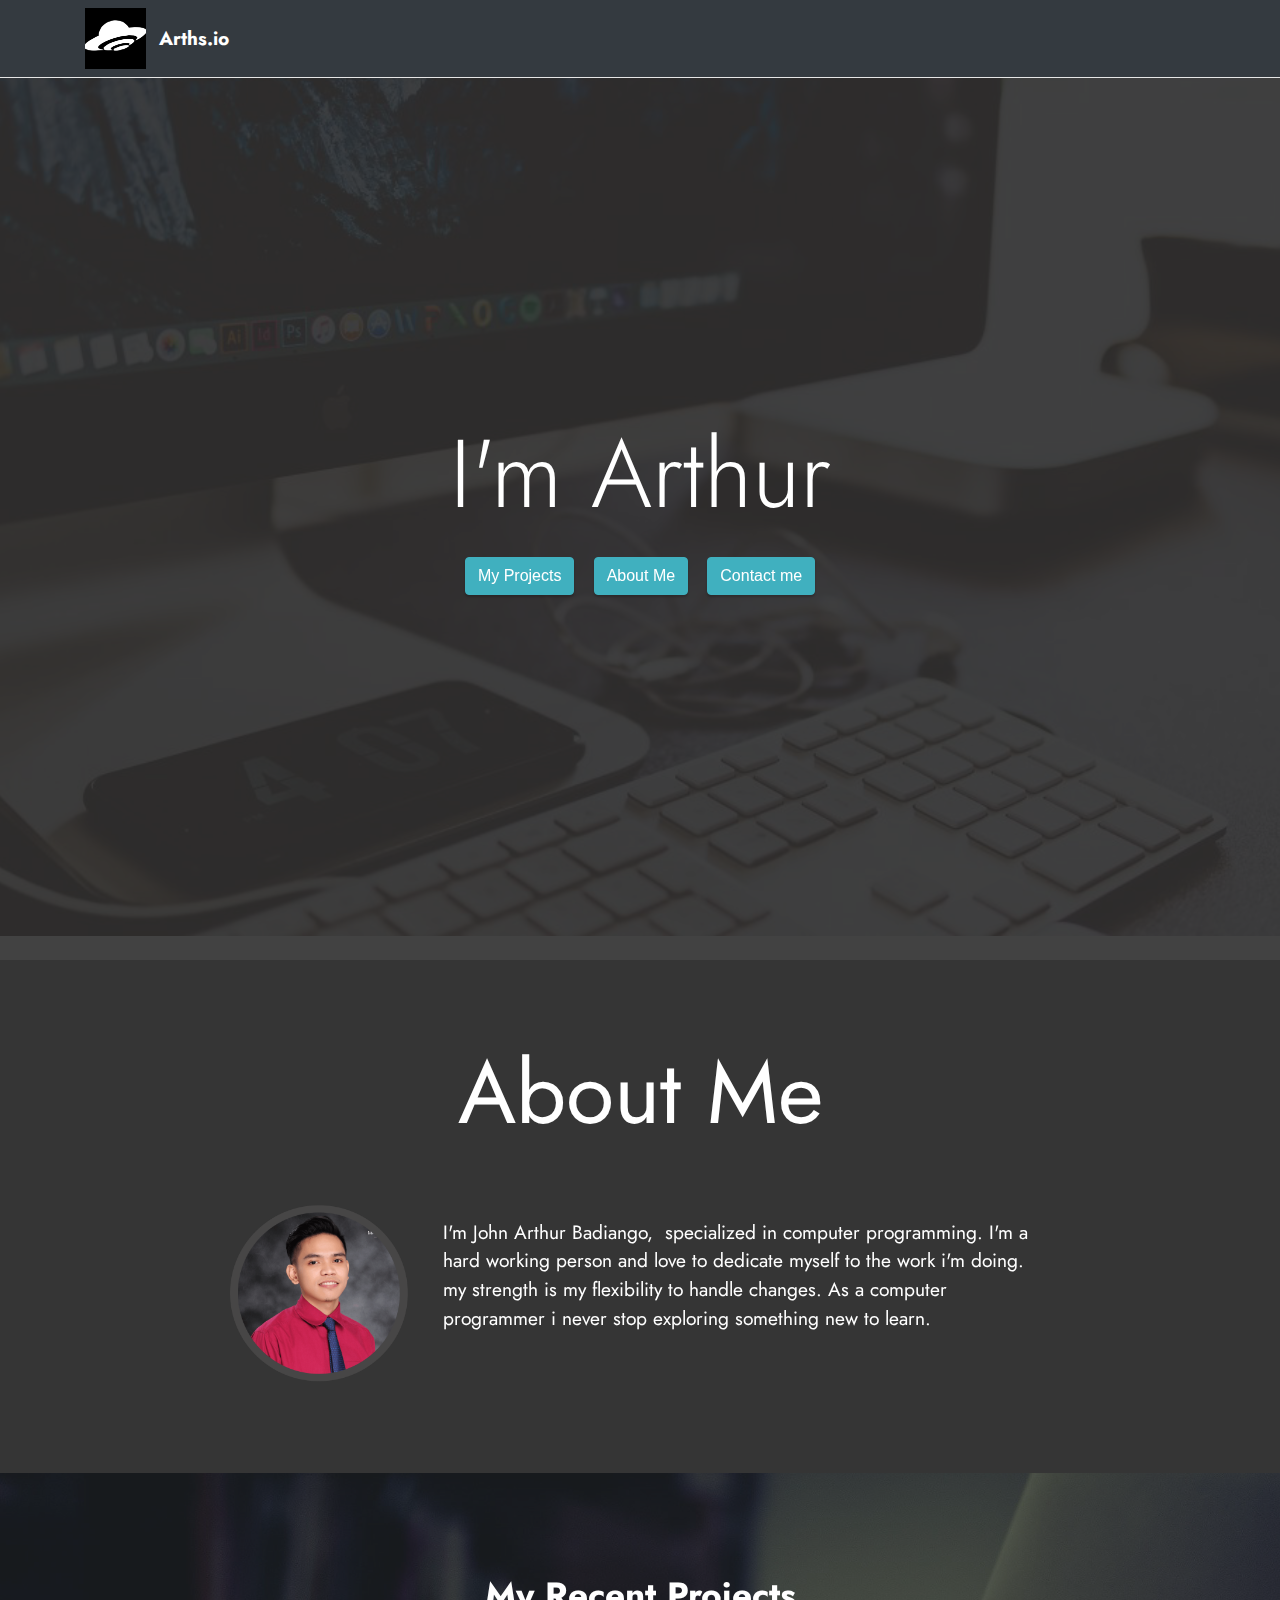
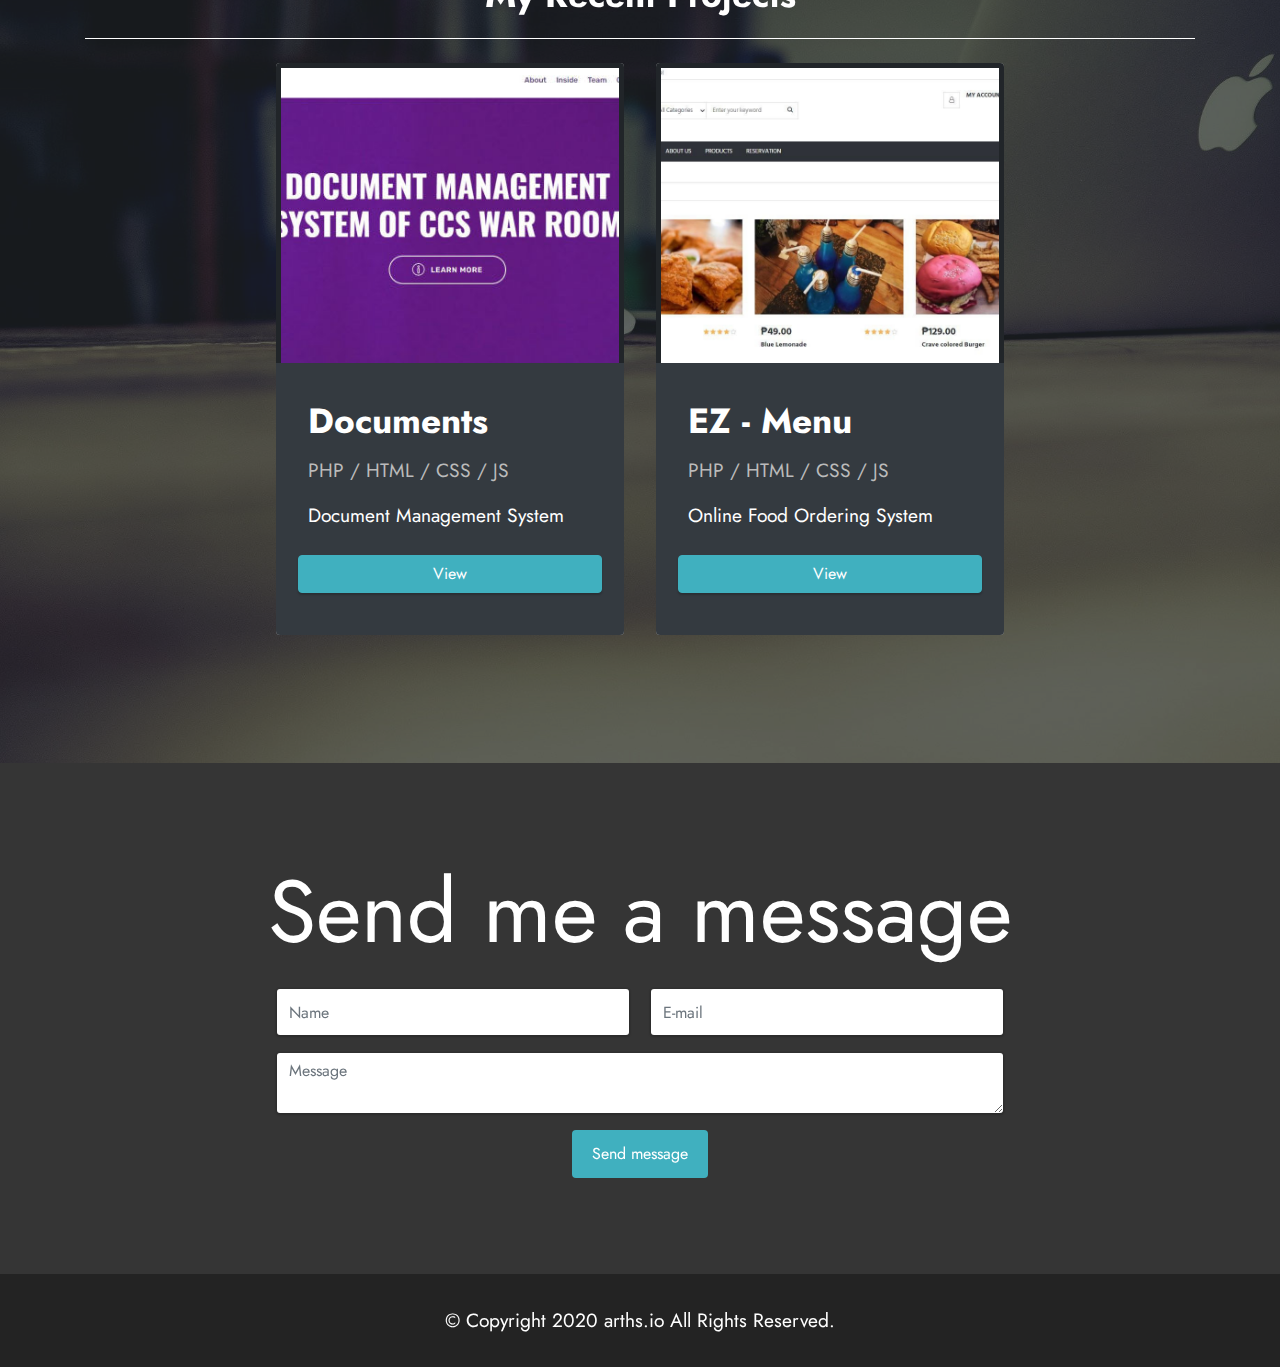
==== commit 1e46a767: "Updated Portfolio" ====
--- a/index.html
+++ b/index.html
@@ -34,7 +34,7 @@
         <div class="container">
             <div class="navbar-brand">
                 <span class="navbar-logo">
-                    <a href="https://mobiri.se">
+                    <a href="index.html">
                         <img src="assets/images/ufo-1-121x121.png" alt="Mobirise" style="height: 3.8rem;">
                     </a>
                 </span>
@@ -128,7 +128,7 @@
             
             <div class="item features-image сol-12 col-md-6 col-lg-4">
                 <div class="item-wrapper">
-                    <div class="item-img">
+                    <div class="item-img" style="border-style: solid; border-width: 5px;">
                         <img src="assets/images/img1-676x326.jpg" alt="" title="" data-slide-to="1">
                     </div>
                     <div class="bg-dark item-content">
@@ -136,11 +136,14 @@
                         <h6 class="item-subtitle mbr-fonts-style mt-1 display-7">PHP / HTML / CSS / JS</h6>
                         <p class="mbr-text mbr-fonts-style mt-3 display-7">Document Management System</p>
                     </div>
-                    <div class="bg-dark mbr-section-btn item-footer mt-2"><a href="document.html" class="btn item-btn btn-block mx-auto btn-success display-7">View <i class="far fa-eye"></i></a></div>
+                    <div class="bg-dark mbr-section-btn item-footer mt-2">
+                        <a href="document.html" class="btn item-btn btn-block mx-auto btn-success display-7">View <i class="far fa-eye"></i>
+                        </a>
+                    </div>
                 </div>
             </div><div class="item features-image сol-12 col-md-6 col-lg-4">
                 <div class="item-wrapper">
-                    <div class="item-img">
+                    <div class="item-img" style="border-style: solid; border-width: 5px;">
                         <img src="assets/images/img4-1-1352x654.jpeg" alt="" title="" data-slide-to="0">
                     </div>
                     <div class="bg-dark item-content">
@@ -148,7 +151,10 @@
                         <h6 class="item-subtitle mbr-fonts-style mt-1 display-7">PHP / HTML / CSS / JS</h6>
                         <p class="mbr-text mbr-fonts-style mt-3 display-7">Online Food Ordering System</p>
                     </div>
-                    <div class="bg-dark mbr-section-btn item-footer mt-2"><a href="ezmenu.html" class="btn item-btn btn-block mx-auto btn-success display-7">View <i class="far fa-eye"></i></a></div>
+                    <div class="bg-dark mbr-section-btn item-footer mt-2">
+                        <a href="ezmenu.html" class="btn item-btn btn-block mx-auto btn-success display-7">View <i class="far fa-eye"></i>
+                        </a>
+                    </div>
                 </div>
             </div>
             
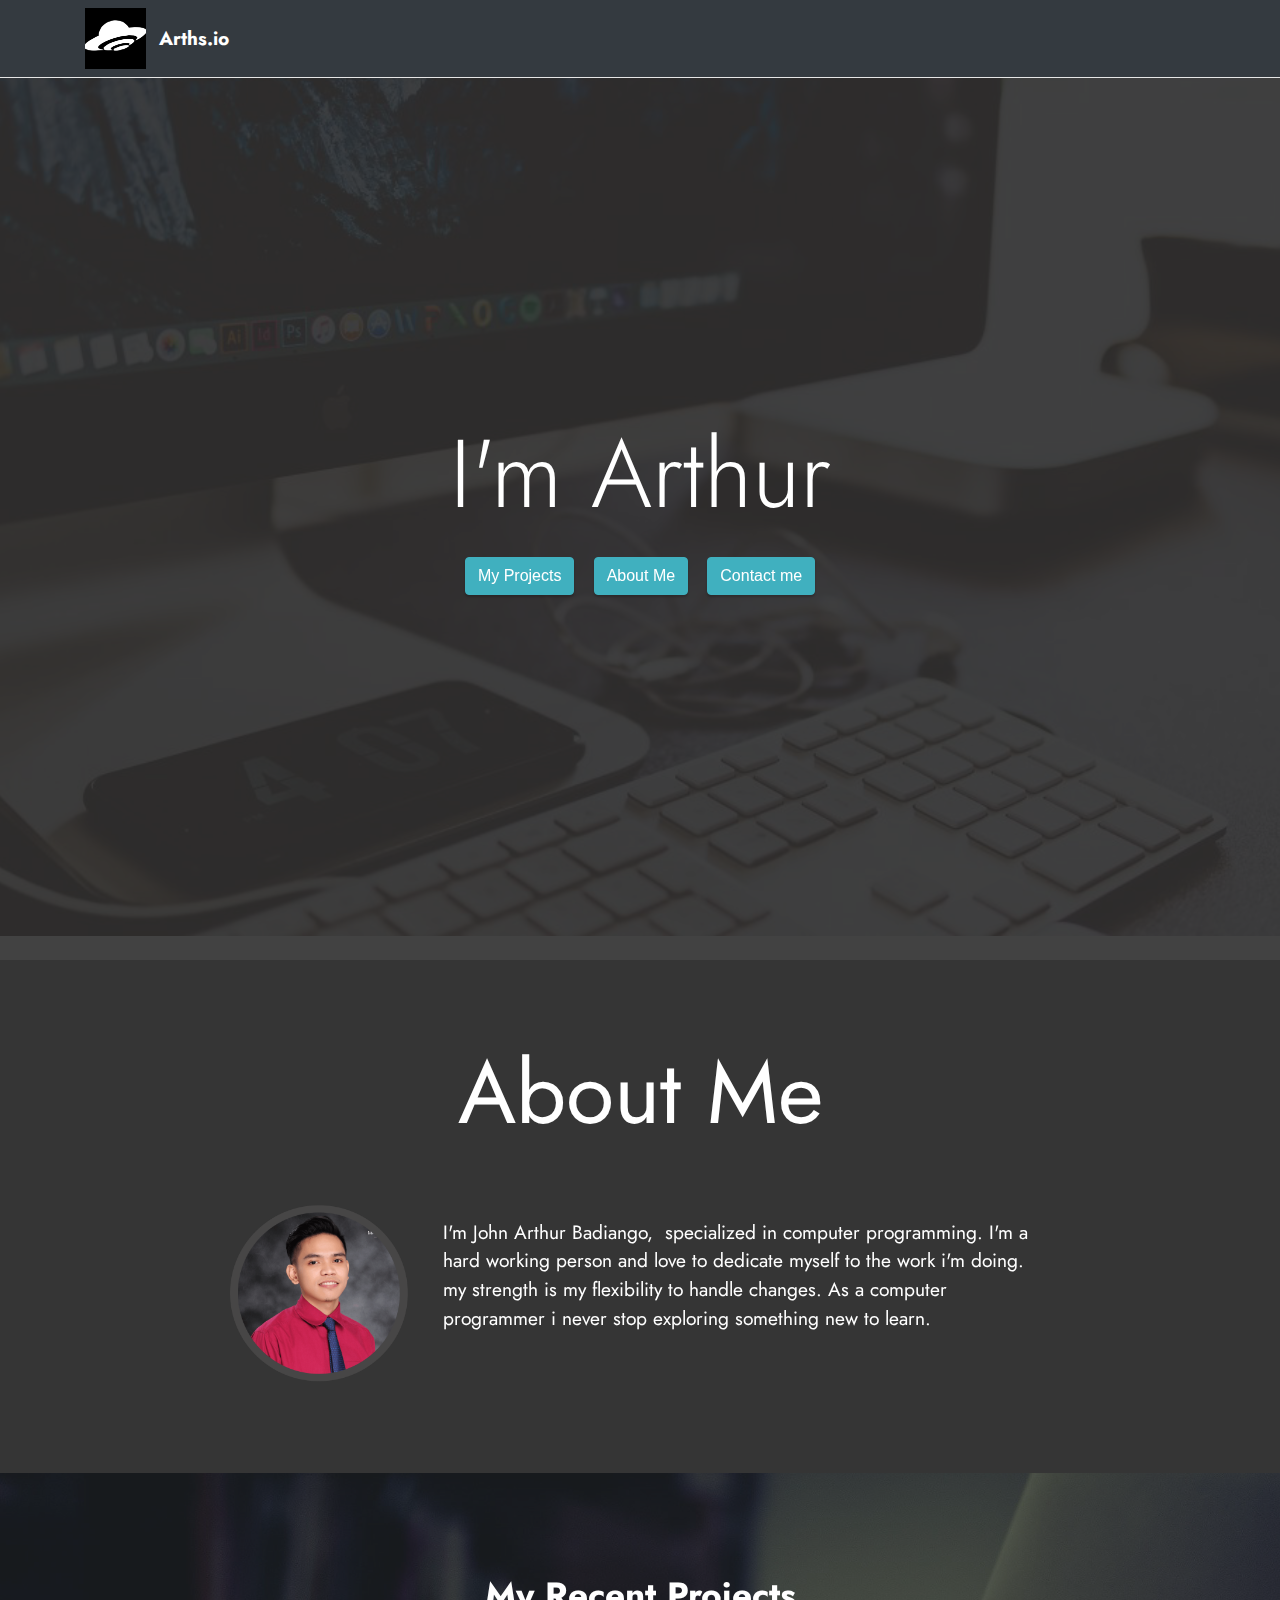
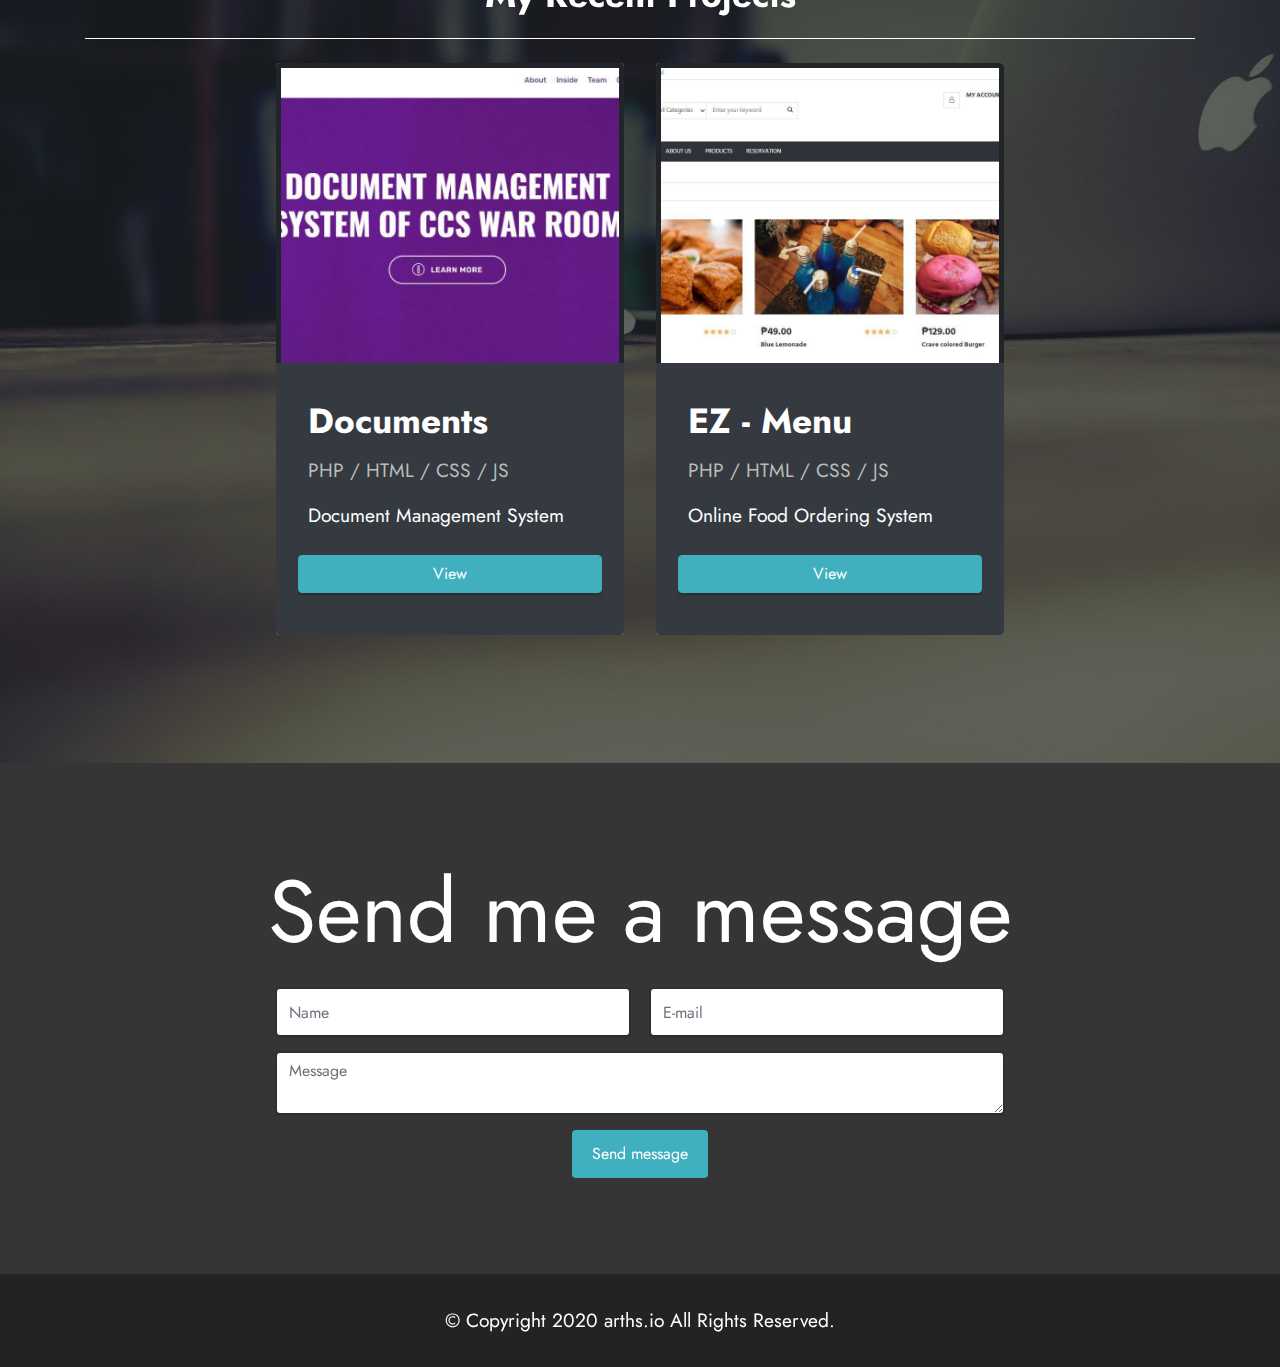
==== commit df579cf7: "update" ====
--- a/index.html
+++ b/index.html
@@ -144,7 +144,7 @@
             </div><div class="item features-image сol-12 col-md-6 col-lg-4">
                 <div class="item-wrapper">
                     <div class="item-img" style="border-style: solid; border-width: 5px;">
-                        <img src="assets/images/img4-1-1352x654.jpeg" alt="" title="" data-slide-to="0">
+                        <img src="assets/images/img4-1352x654.jpeg" alt="" title="" data-slide-to="0">
                     </div>
                     <div class="bg-dark item-content">
                         <h5 class="item-title mbr-fonts-style display-5"><strong>EZ - Menu</strong></h5>
